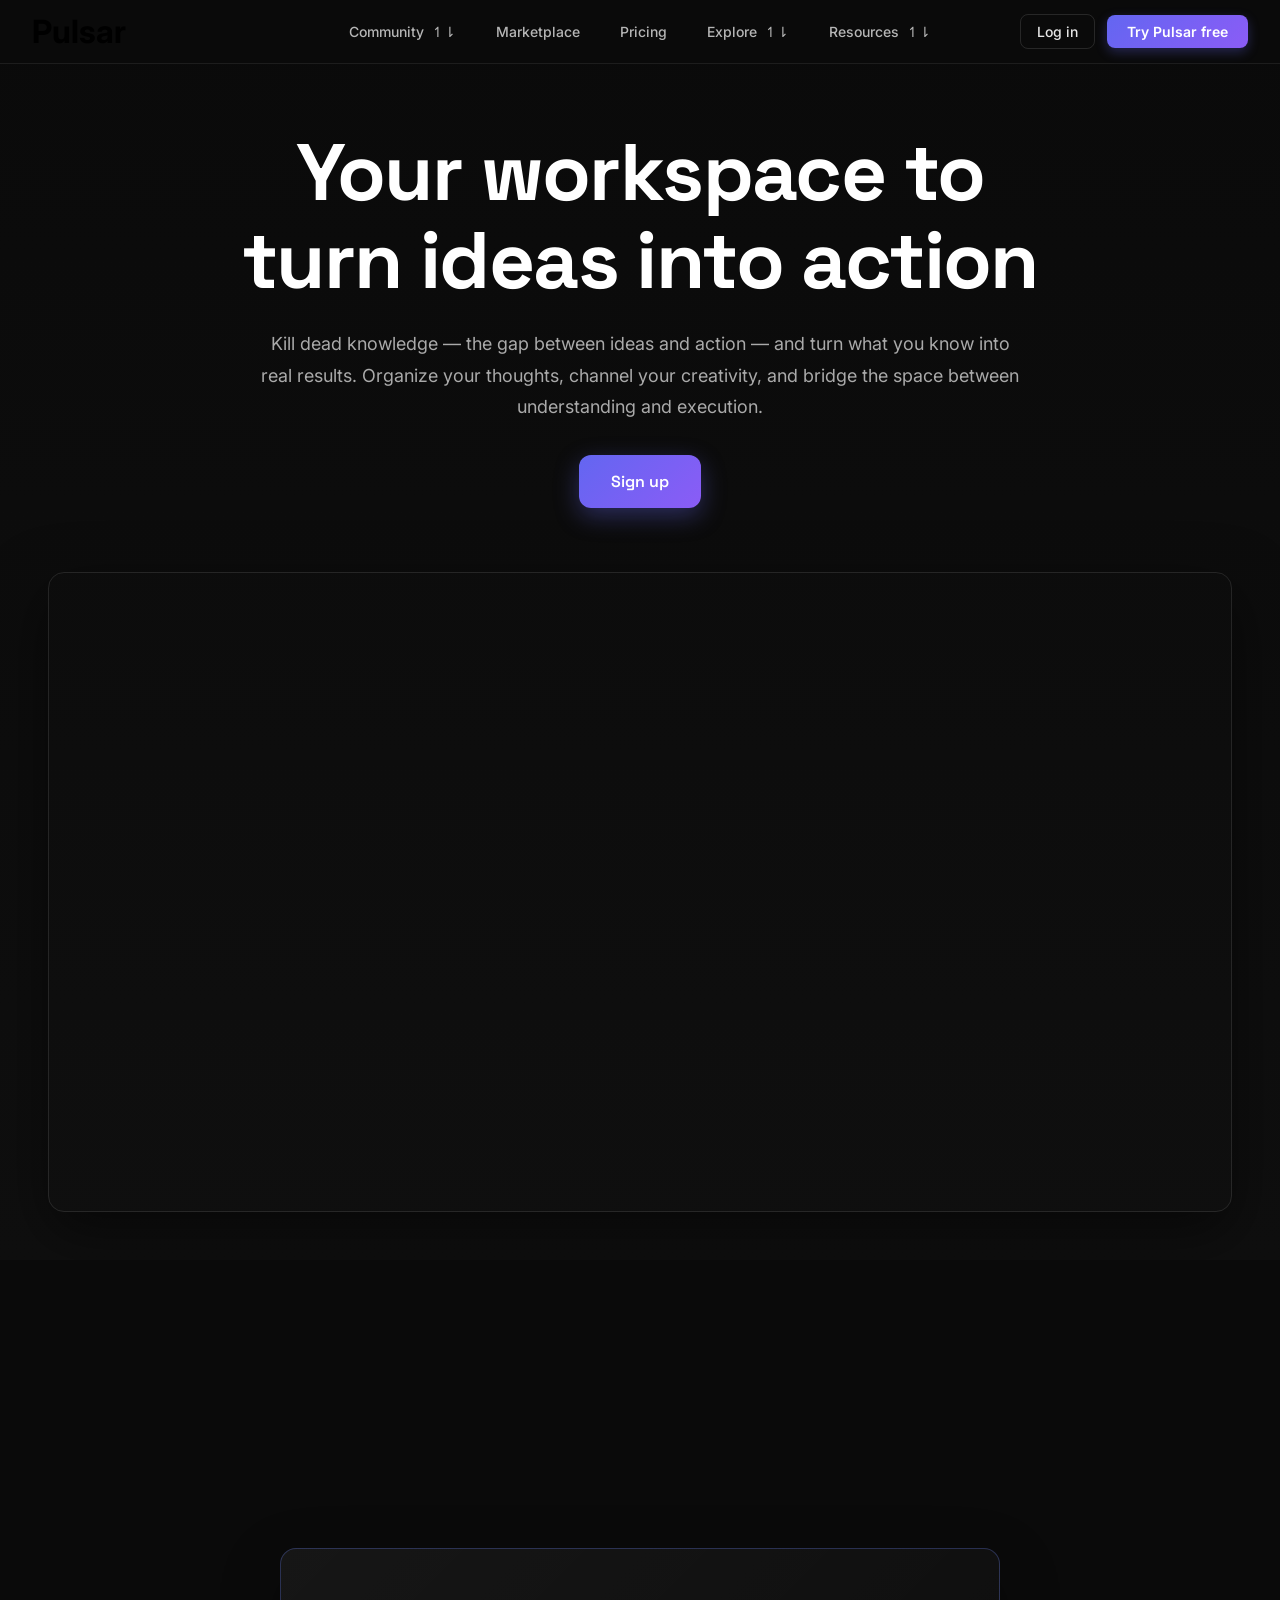
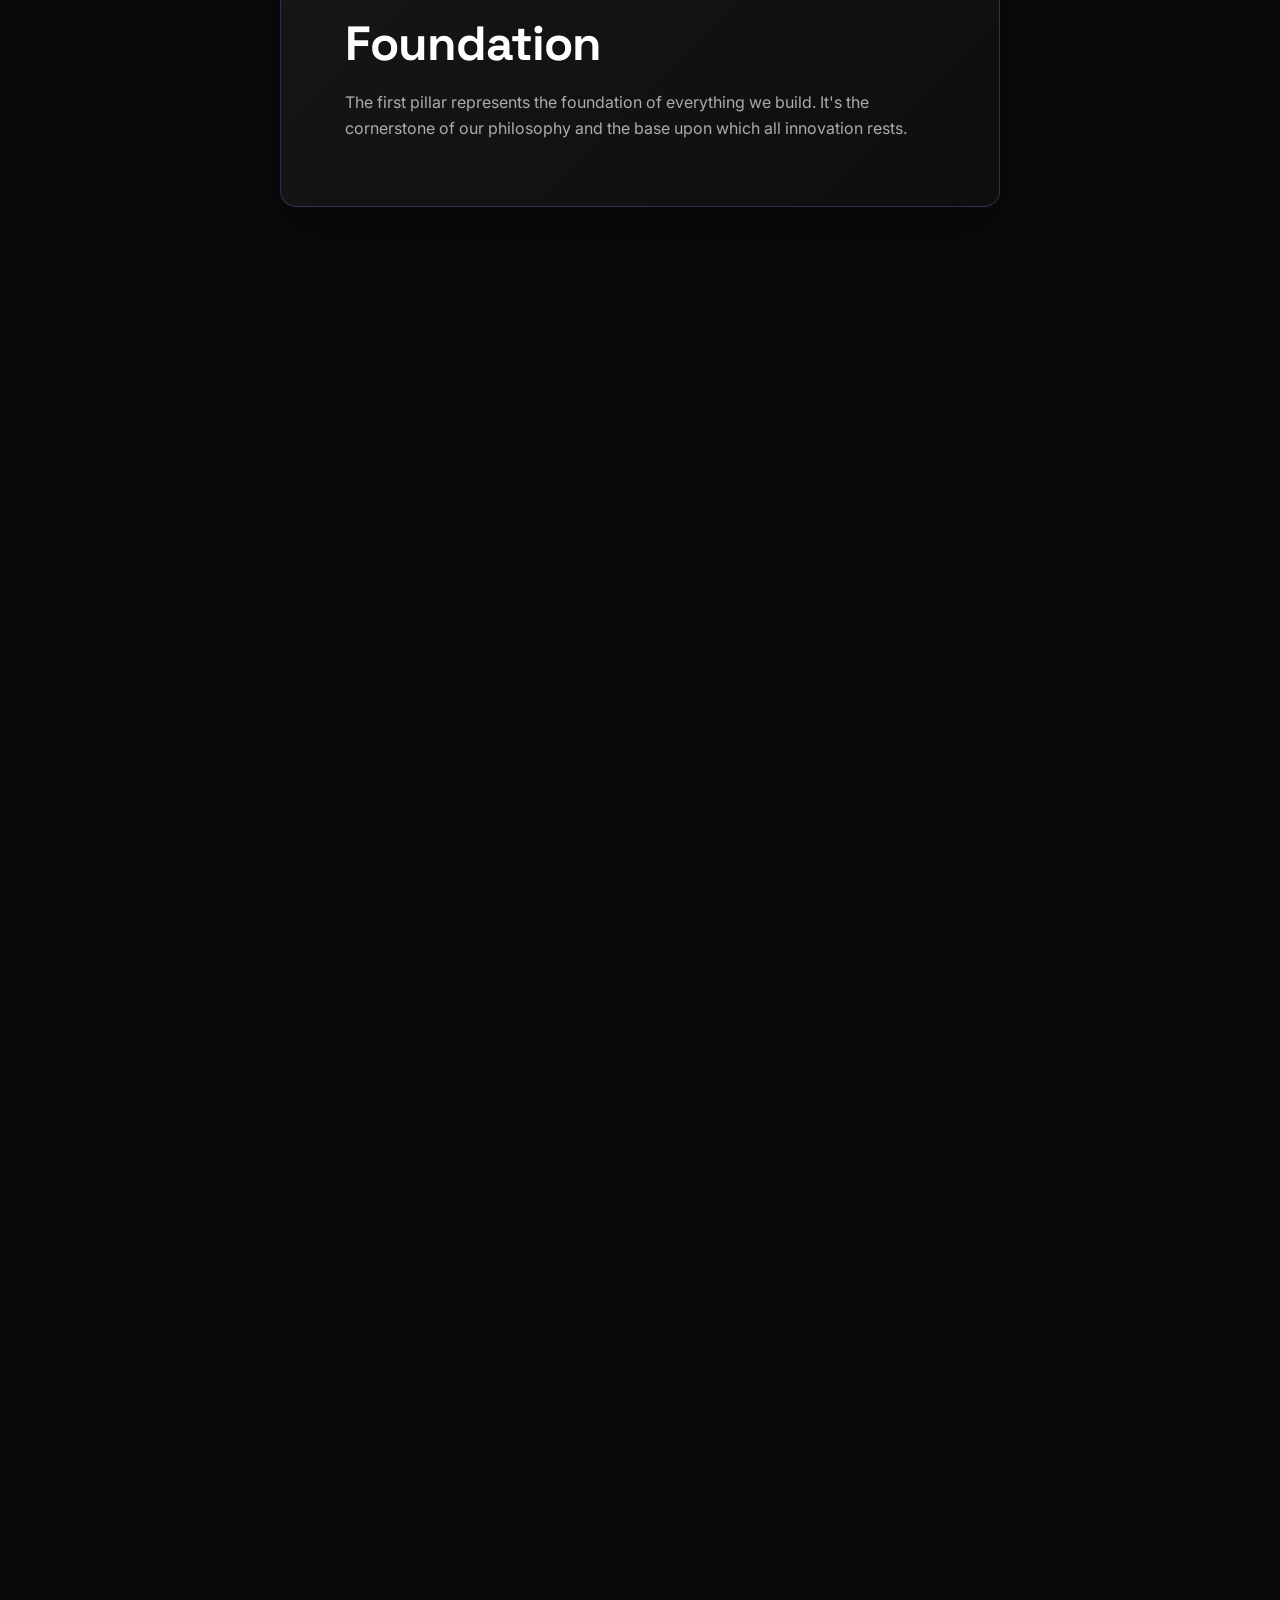
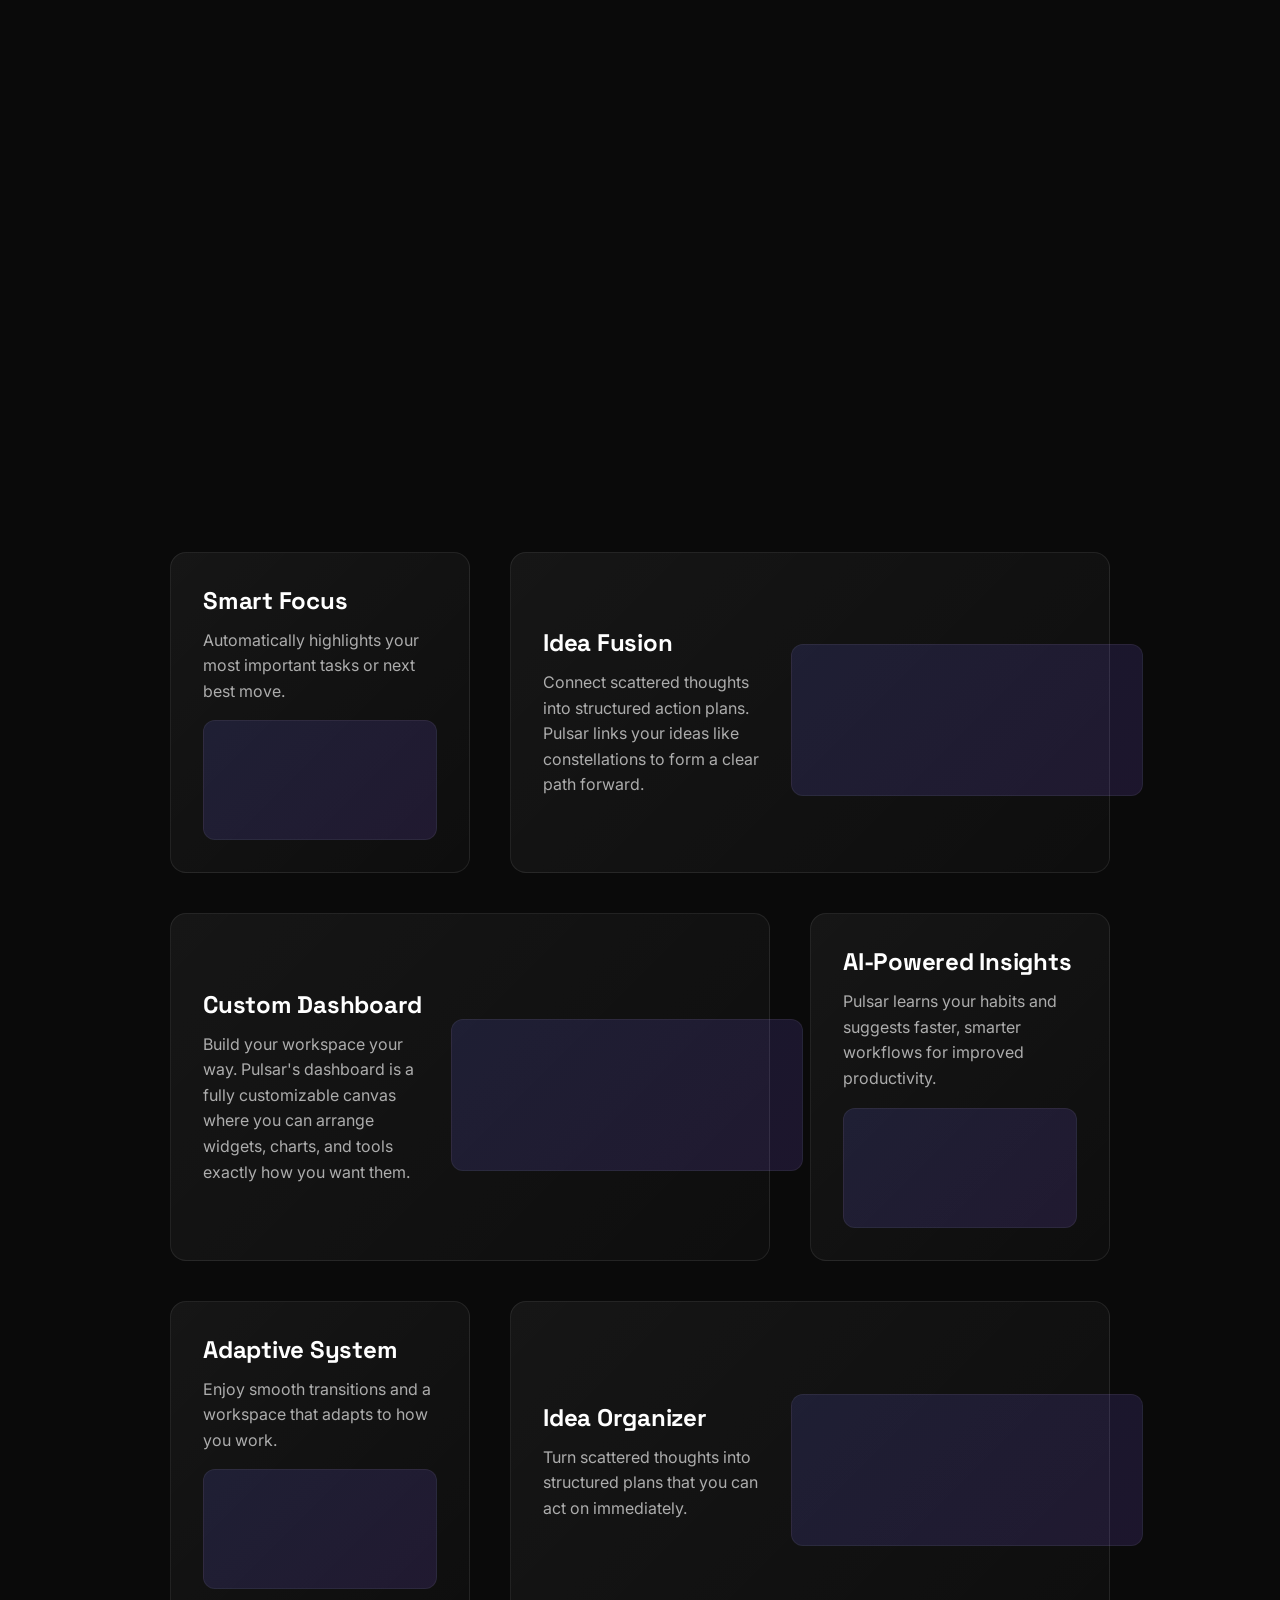
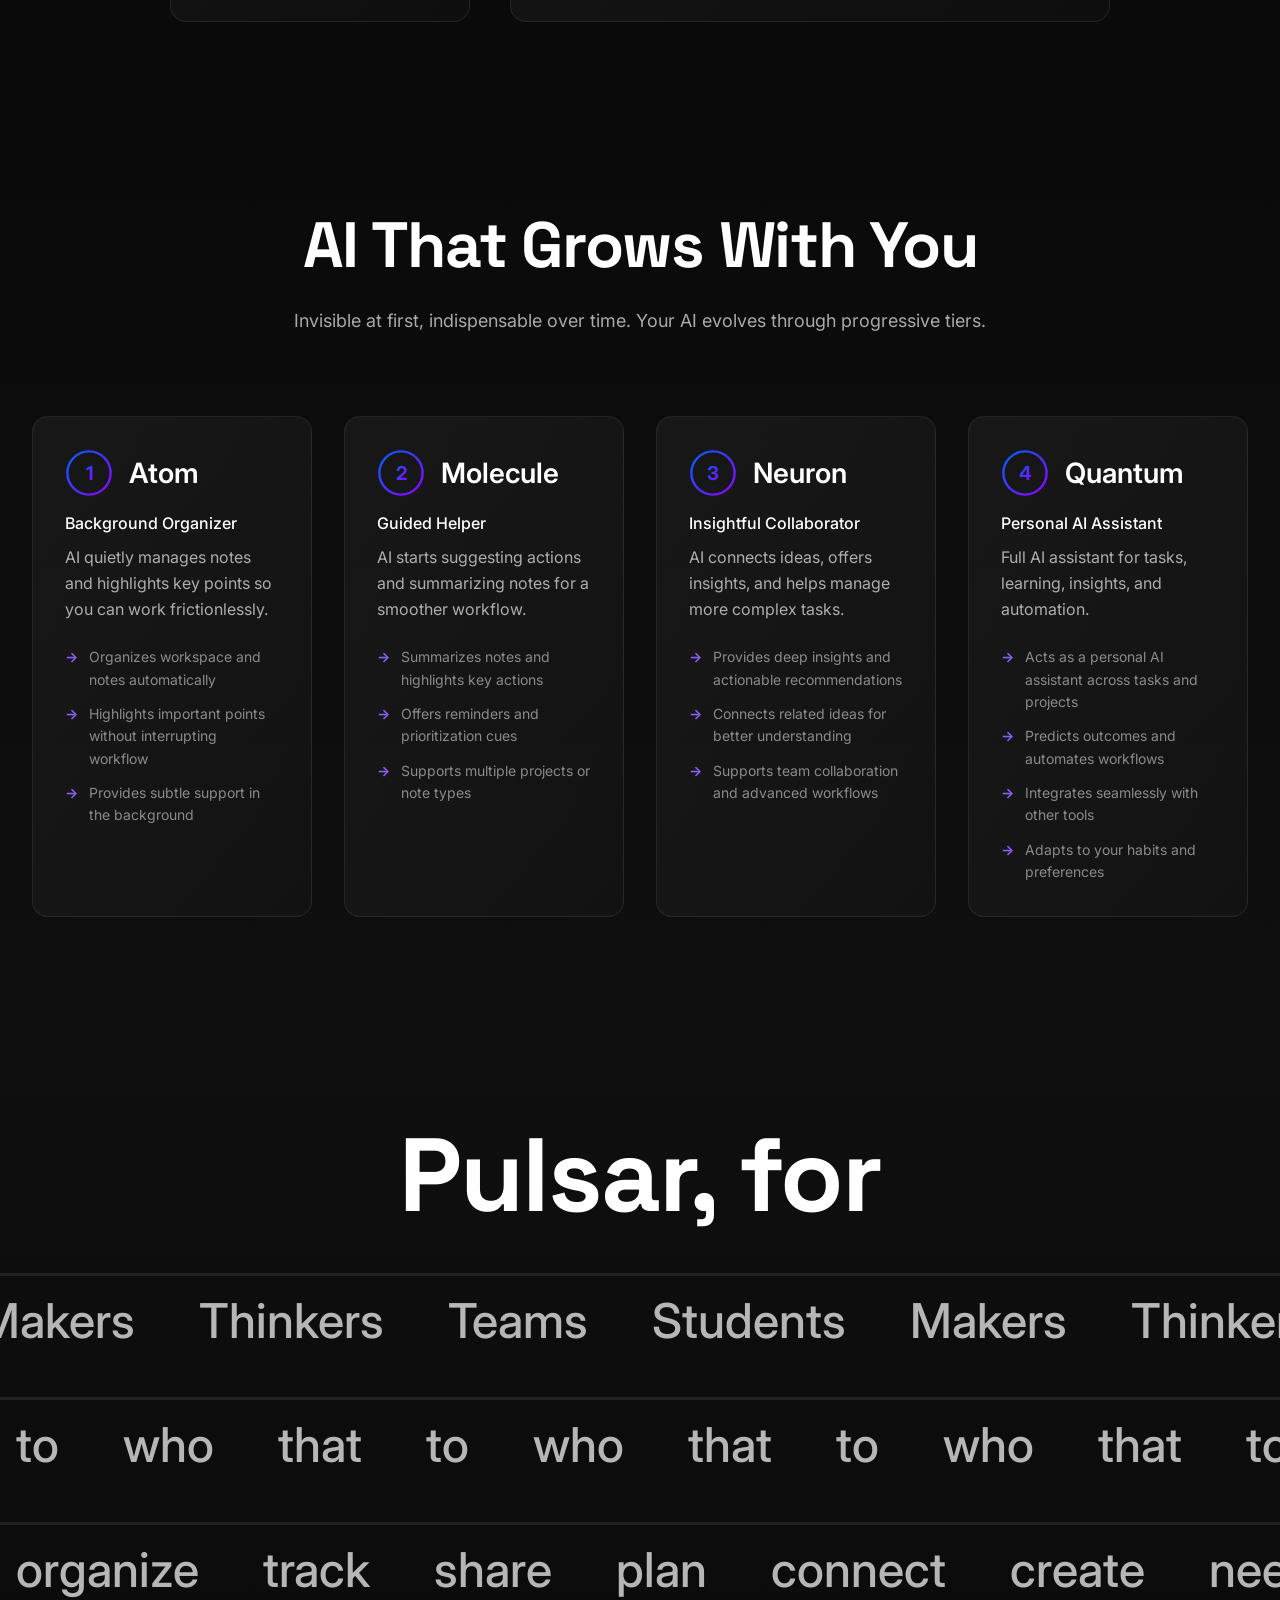
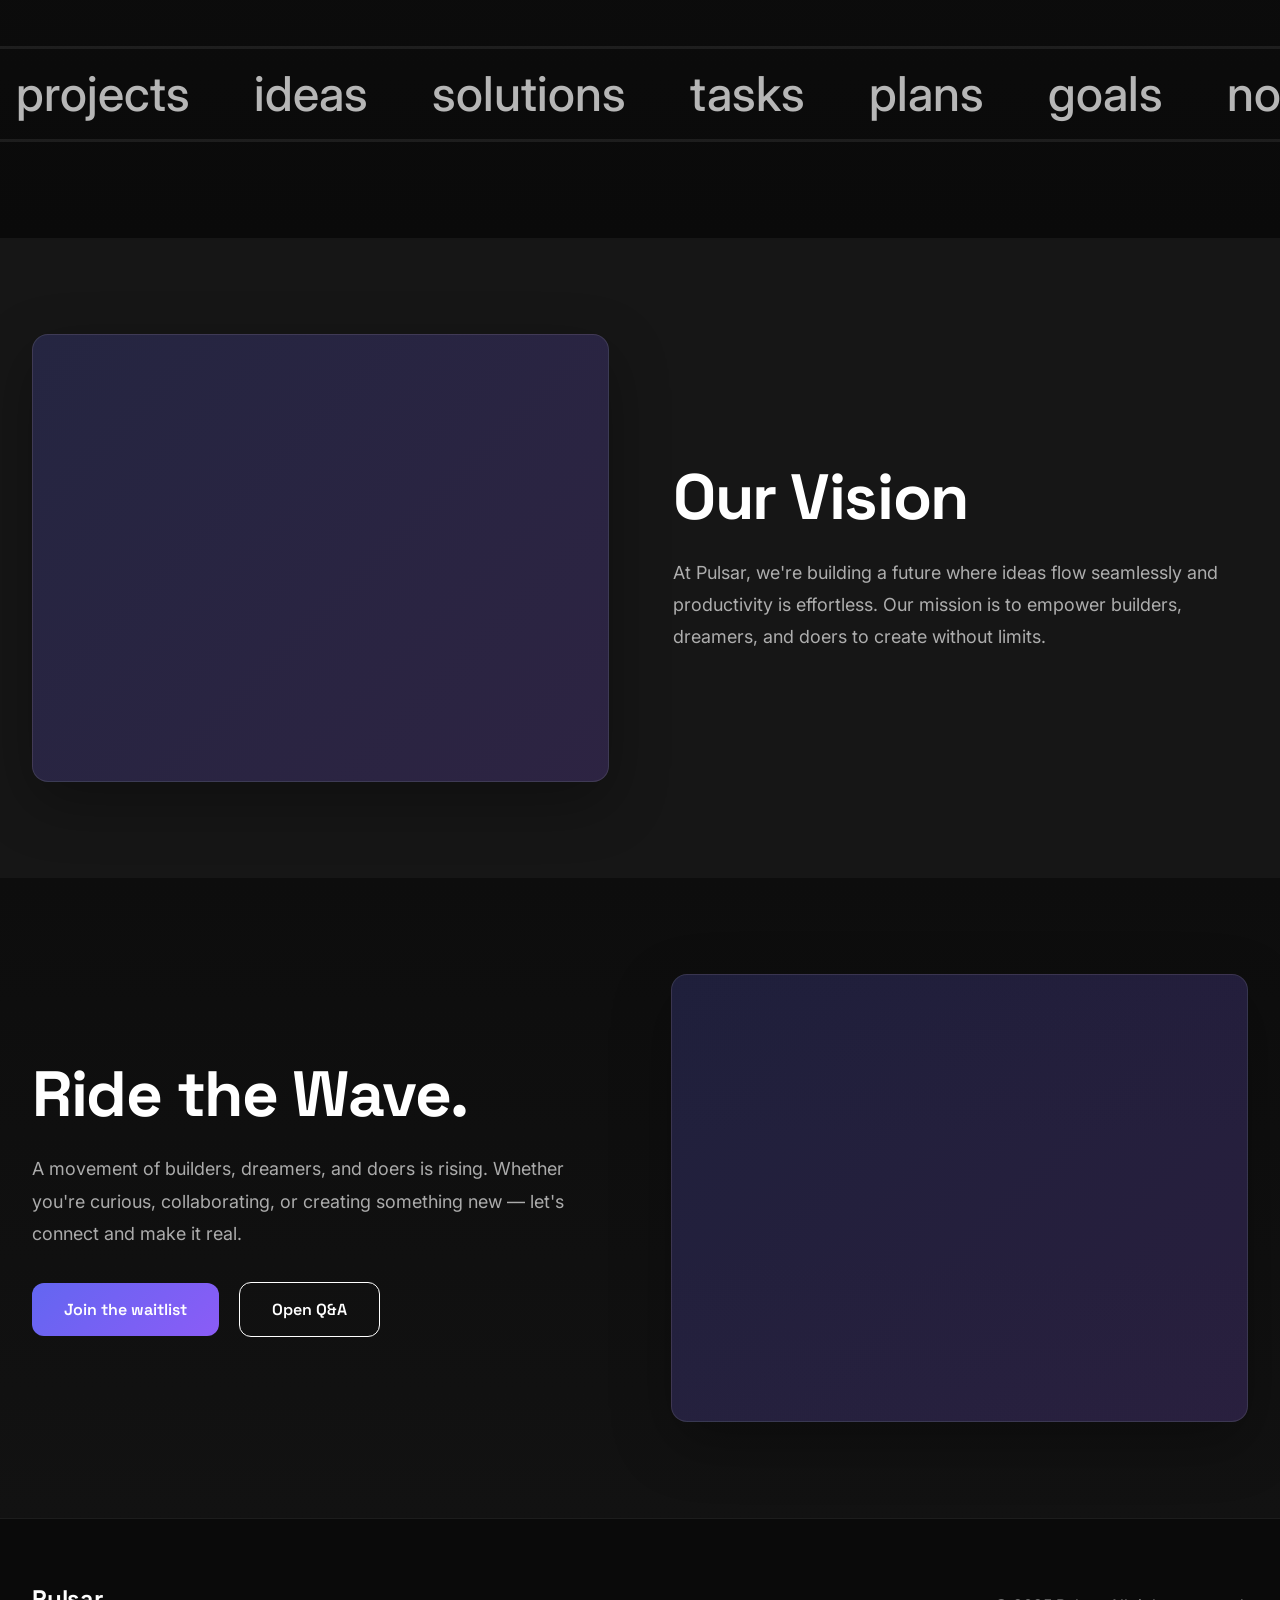
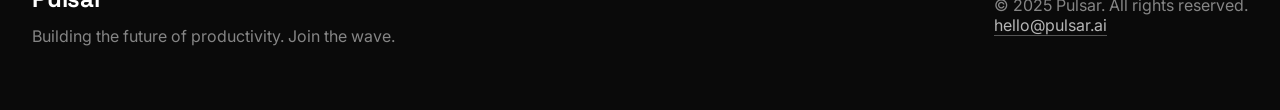
==== pulsar-landing-page.html @ 6b9f5f02 "Initial commit" ====
<!DOCTYPE html>
<html lang="en">
<head>
  <meta charset="UTF-8">
  <title>Pulsar</title>
  <link rel="stylesheet" href="css/variables.css">
  <link rel="stylesheet" href="css/reset.css">
  <link rel="stylesheet" href="css/layout.css">
  <link rel="stylesheet" href="css/components.css">
  <link rel="stylesheet" href="css/pages.css">
  <link rel="stylesheet" href="css/utilities.css">
  <link rel="stylesheet" href="css/animations.css">
  <link rel="preconnect" href="https://fonts.googleapis.com">
  <link rel="preconnect" href="https://fonts.gstatic.com" crossorigin>
  <link href="https://fonts.googleapis.com/css2?family=Inter:ital,wght@0,400;0,500;1,400;1,500&family=Space+Grotesk:wght@300;400;500;700&display=swap" rel="stylesheet">
</head>
<body class="body">
  
  <header id="header1">
    <div class="header-left">
      <h1 class="logo">Pulsar</h1>
    </div>

    <nav class="navbar">
      <button class="community-button">
        Community 
        <span class="navbararrowtop">&#8639</span>
        <span class="navbararrowbottom">&#8642</span>
      </button>
      <div class="popup community-popup">
        <p>Q&A Hub</p>
        <p>Announcements</p>
        <p>Support & Collab</p>
      </div>
      
      <a class="marketplace-link">Marketplace</a>
      
      <a class="pricing-link">Pricing</a>
      
      <button class="explore-button">
        Explore 
        <span class="navbararrowtop">&#8639</span>
        <span class="navbararrowbottom">&#8642</span>
      </button>
      <div class="popup explore-popup">
        <!-- Content for explore popup -->
        <p>Explore content here</p>
      </div>
      
      <button class="resources-button">
        Resources 
        <span class="navbararrowtop">&#8639</span>
        <span class="navbararrowbottom">&#8642</span>
      </button>
      <div class="popup resources-popup">
        <!-- Content for resources popup -->
        <p>Resources content here</p>
      </div>
    </nav>

    <div class="header-right">
      <button class="log-in">Log in</button>
      <button class="tpf">Try Pulsar free</button>

      <button class="hamburger" aria-label="Toggle Menu">
        <div></div>
        <div></div>
        <div></div>
      </button>
    </div>

    <div class="mobile-menu">
      <button class="community-button">Community <span class="navbararrowtoptog">&#8639</span><span class="navbararrowbottomtog">&#8642</span></button>
      <a class="marketplace-link">Marketplace</a>
      <a class="pricing-link">Pricing</a>
      <button class="explore-button">Explore <span class="navbararrowtoptog">&#8639</span><span class="navbararrowbottomtog">&#8642</span></button>
      <button class="resources-button">Resources <span class="navbararrowtoptog">&#8639</span><span class="navbararrowbottomtog">&#8642</span></button>
      <button class="log-in">Log in</button>
      <button class="tpf">Try Pulsar free</button>
    </div>
  </header>

  <main>
    <!-- Hero Section -->
    <section id="hero">
      <div id="herotext">
        <h1 id="catchline">Your workspace to turn ideas into action</h1>
        <p id="explanation">
          Kill dead knowledge — the gap between ideas and action — and turn what you know into real results. 
          Organize your thoughts, channel your creativity, and bridge the space between understanding and execution.
        </p>
        <button id="heropagecta">Sign up</button>
      </div>
      <div id="heroimage"></div>
    </section>

    <!-- Pillars Section -->
    <section id="pillars">
      <div class="pillar-spacer" data-pillar="0"></div>
      <div class="pillar-spacer" data-pillar="1"></div>
      <div class="pillar-spacer" data-pillar="2"></div>
      <div class="pillar-spacer" data-pillar="3"></div>
      <div class="pillar-spacer" data-pillar="4"></div>
      <div class="pillar-spacer" data-pillar="5"></div>
      <div class="pillar-spacer" data-pillar="6"></div>
      <div class="pillar-spacer extra-scroll"></div>
      
      <!-- Sticky container with all content -->
      <div class="pillars-sticky-container">
        <div class="pillar-content-card active" data-index="0">
          <h3>Foundation</h3>
          <p>The first pillar represents the foundation of everything we build. It's the cornerstone of our philosophy and the base upon which all innovation rests.</p>
        </div>
        
        <div class="pillar-content-card" data-index="1">
          <h3>Innovation</h3>
          <p>The second pillar builds upon the first, adding layers of depth and meaning to our mission through continuous innovation and creative thinking.</p>
        </div>
        
        <div class="pillar-content-card" data-index="2">
          <h3>Collaboration</h3>
          <p>With the third pillar, we establish a rhythm and pattern that guides all our decisions through the power of working together.</p>
        </div>
        
        <div class="pillar-content-card" data-index="3">
          <h3>Excellence</h3>
          <p>The fourth pillar represents balance and harmony in everything we create and deliver, striving for excellence in every detail.</p>
        </div>
        
        <div class="pillar-content-card" data-index="4">
          <h3>Growth</h3>
          <p>The fifth pillar brings innovation and forward-thinking approaches to our core values, fostering continuous growth and evolution.</p>
        </div>

        <div class="pillar-content-card" data-index="5">
          <h3>Impact</h3>
          <p>With the sixth pillar, we reach toward excellence and perfection in all our endeavors, creating meaningful impact in the world.</p>
        </div>
        
        <div class="pillar-content-card" data-index="6">
          <h3>Future</h3>
          <p>The seventh and final pillar completes the structure, representing mastery and fulfillment as we build toward the future.</p>
        </div>
      </div>
    </section>

    <!-- Features Section -->
    <section id="features">
      <div class="features-container">
        <div class="feature-card small-card">
          <h3>Smart Focus</h3>
          <p>Automatically highlights your most important tasks or next best move.</p>
          <div class="feature-image"></div>
        </div>

        <div class="feature-card long-card">
          <div class="text-content">
            <h3>Idea Fusion</h3>
            <p>Connect scattered thoughts into structured action plans. Pulsar links your ideas like constellations to form a clear path forward.</p>
          </div>
          <div class="feature-image"></div>
        </div>

        <div class="feature-card long-card">
          <div class="text-content">
            <h3>Custom Dashboard</h3>
            <p>Build your workspace your way. Pulsar's dashboard is a fully customizable canvas where you can arrange widgets, charts, and tools exactly how you want them.</p>
          </div>
          <div class="feature-image"></div>
        </div>

        <div class="feature-card small-card">
          <h3>AI-Powered Insights</h3>
          <p>Pulsar learns your habits and suggests faster, smarter workflows for improved productivity.</p>
          <div class="feature-image"></div>
        </div>

        <div class="feature-card small-card">
          <h3>Adaptive System</h3>
          <p>Enjoy smooth transitions and a workspace that adapts to how you work.</p>
          <div class="feature-image"></div>
        </div>

        <div class="feature-card long-card">
          <div class="text-content">
            <h3>Idea Organizer</h3>
            <p>Turn scattered thoughts into structured plans that you can act on immediately.</p>
          </div>
          <div class="feature-image"></div>
        </div>
      </div>
    </section>

    <section id="AIgrowthwu">
      <div class="ai-growth-container">
        <div class="ai-growth-header">
          <h2>AI That Grows With You</h2>
          <p>Invisible at first, indispensable over time. Your AI evolves through progressive tiers.</p>
        </div>

        <div class="ai-tiers">

          <!-- Tier 1 -->
          <div class="tier-card" data-tier="1">
            <div class="tier-header">
              <div class="tier-header-icon">
                <svg viewBox="0 0 100 100" xmlns="http://www.w3.org/2000/svg">
                  <defs>
                    <linearGradient id="tier1Gradient" x1="0%" y1="0%" x2="100%" y2="100%">
                      <stop offset="0%" stop-color="#0062FF"/>
                      <stop offset="100%" stop-color="#9000FF"/>
                    </linearGradient>
                  </defs>
                  <circle cx="50" cy="50" r="45" stroke="url(#tier1Gradient)" stroke-width="5" fill="none"/>
                  <text x="50" y="55" text-anchor="middle" dominant-baseline="middle" font-size="40" fill="url(#tier1Gradient)" font-weight="700">1</text>
                </svg>
                <h4>Atom</h4>
              </div>
              <p class="tier-subtitle">Background Organizer</p>
            </div>
            <p class="tier-description">AI quietly manages notes and highlights key points so you can work frictionlessly.</p>
            <ul class="tier-features">
              <li>Organizes workspace and notes automatically</li>
              <li>Highlights important points without interrupting workflow</li>
              <li>Provides subtle support in the background</li>
            </ul>
          </div>

          <!-- Tier 2 -->
          <div class="tier-card" data-tier="2">
            <div class="tier-header">
              <div class="tier-header-icon">
                <svg viewBox="0 0 100 100" xmlns="http://www.w3.org/2000/svg">
                  <defs>
                    <linearGradient id="tier2Gradient" x1="0%" y1="0%" x2="100%" y2="100%">
                      <stop offset="0%" stop-color="#0062FF"/>
                      <stop offset="100%" stop-color="#9000FF"/>
                    </linearGradient>
                  </defs>
                  <circle cx="50" cy="50" r="45" stroke="url(#tier2Gradient)" stroke-width="5" fill="none"/>
                  <text x="50" y="55" text-anchor="middle" dominant-baseline="middle" font-size="40" fill="url(#tier2Gradient)" font-weight="700">2</text>
                </svg>
                <h4>Molecule  </h4>
              </div>
              <p class="tier-subtitle">Guided Helper</p>
            </div>
            <p class="tier-description">AI starts suggesting actions and summarizing notes for a smoother workflow.</p>
            <ul class="tier-features">
              <li>Summarizes notes and highlights key actions</li>
              <li>Offers reminders and prioritization cues</li>
              <li>Supports multiple projects or note types</li>
            </ul>
          </div>

          <!-- Tier 3 -->
          <div class="tier-card" data-tier="3">
            <div class="tier-header">
              <div class="tier-header-icon">
                <svg viewBox="0 0 100 100" xmlns="http://www.w3.org/2000/svg">
                  <defs>
                    <linearGradient id="tier3Gradient" x1="0%" y1="0%" x2="100%" y2="100%">
                      <stop offset="0%" stop-color="#0062FF"/>
                      <stop offset="100%" stop-color="#9000FF"/>
                    </linearGradient>
                  </defs>
                  <circle cx="50" cy="50" r="45" stroke="url(#tier3Gradient)" stroke-width="5" fill="none"/>
                  <text x="50" y="55" text-anchor="middle" dominant-baseline="middle" font-size="40" fill="url(#tier3Gradient)" font-weight="700">3</text>
                </svg>
                <h4>Neuron</h4>
              </div>
              <p class="tier-subtitle">Insightful Collaborator</p>
            </div>
            <p class="tier-description">AI connects ideas, offers insights, and helps manage more complex tasks.</p>
            <ul class="tier-features">
              <li>Provides deep insights and actionable recommendations</li>
              <li>Connects related ideas for better understanding</li>
              <li>Supports team collaboration and advanced workflows</li>
            </ul>
          </div>

          <!-- Tier 4 -->
          <div class="tier-card" data-tier="4">
            <div class="tier-header">
              <div class="tier-header-icon">
                <svg viewBox="0 0 100 100" xmlns="http://www.w3.org/2000/svg">
                  <defs>
                    <linearGradient id="tier4Gradient" x1="0%" y1="0%" x2="100%" y2="100%">
                      <stop offset="0%" stop-color="#0062FF"/>
                      <stop offset="100%" stop-color="#9000FF"/>
                    </linearGradient>
                  </defs>
                  <circle cx="50" cy="50" r="45" stroke="url(#tier4Gradient)" stroke-width="5" fill="none"/>
                  <text x="50" y="55" text-anchor="middle" dominant-baseline="middle" font-size="40" fill="url(#tier4Gradient)" font-weight="700">4</text>
                </svg>
                <h4>Quantum</h4>
              </div>
              <p class="tier-subtitle">Personal AI Assistant</p>
            </div>
            <p class="tier-description">Full AI assistant for tasks, learning, insights, and automation.</p>
            <ul class="tier-features">
              <li>Acts as a personal AI assistant across tasks and projects</li>
              <li>Predicts outcomes and automates workflows</li>
              <li>Integrates seamlessly with other tools</li>
              <li>Adapts to your habits and preferences</li>
            </ul>
          </div>

        </div>
      </div>
    </section>

    <!-- About / Rotating Tickers -->
    <section id="about">
      <div class="ticker-container">
        <div id="aboutstatic">
          <span class="prefix">Pulsar, for</span>
        </div>
        
      <div class="ticker-wrapper">
        <div class="layer layer1" id="ticker">
          <!-- First set of items -->
          <div class="scroller-item" data-word="Students">Students</div>
          <div class="scroller-item" data-word="Makers">Makers</div>
          <div class="scroller-item" data-word="Thinkers">Thinkers</div>
          <div class="scroller-item" data-word="Teams">Teams</div>
          <div class="scroller-item" data-word="Students">Students</div>
          <div class="scroller-item" data-word="Makers">Makers</div>
          <div class="scroller-item" data-word="Thinkers">Thinkers</div>
          <div class="scroller-item" data-word="Teams">Teams</div>
        
          <!-- Duplicate set for seamless loop -->
          <div class="scroller-item" data-word="Students">Students</div>
          <div class="scroller-item" data-word="Makers">Makers</div>
          <div class="scroller-item" data-word="Thinkers">Thinkers</div>
          <div class="scroller-item" data-word="Teams">Teams</div>
          <div class="scroller-item" data-word="Students">Students</div>
          <div class="scroller-item" data-word="Makers">Makers</div>
          <div class="scroller-item" data-word="Thinkers">Thinkers</div>
          <div class="scroller-item" data-word="Teams">Teams</div>
        </div>
      </div>

      <div class="ticker-wrapper">
        <div class="layer layer2" id="ticker">
          <!-- First set of items -->
          <div class="scroller-item" data-word="to">to</div>
          <div class="scroller-item" data-word="who">who</div>
          <div class="scroller-item" data-word="that">that</div>
          <div class="scroller-item" data-word="to">to</div>
          <div class="scroller-item" data-word="who">who</div>
          <div class="scroller-item" data-word="that">that</div>
          <div class="scroller-item" data-word="to">to</div>
          <div class="scroller-item" data-word="who">who</div>
          <div class="scroller-item" data-word="that">that</div>
          <div class="scroller-item" data-word="to">to</div>
          <div class="scroller-item" data-word="who">who</div>
          <div class="scroller-item" data-word="that">that</div>
          <div class="scroller-item" data-word="to">to</div>
          <div class="scroller-item" data-word="who">who</div>
          <div class="scroller-item" data-word="to">to</div>
          <div class="scroller-item" data-word="who">who</div>
          <div class="scroller-item" data-word="that">that</div>
        
          <!-- Duplicate set for seamless loop -->
          <div class="scroller-item" data-word="to">to</div>
          <div class="scroller-item" data-word="who">who</div>
          <div class="scroller-item" data-word="that">that</div>
          <div class="scroller-item" data-word="to">to</div>
          <div class="scroller-item" data-word="who">who</div>
          <div class="scroller-item" data-word="that">that</div>
          <div class="scroller-item" data-word="to">to</div>
          <div class="scroller-item" data-word="who">who</div>
          <div class="scroller-item" data-word="that">that</div>
          <div class="scroller-item" data-word="to">to</div>
          <div class="scroller-item" data-word="who">who</div>
          <div class="scroller-item" data-word="that">that</div>
          <div class="scroller-item" data-word="to">to</div>
          <div class="scroller-item" data-word="who">who</div>
          <div class="scroller-item" data-word="to">to</div>
          <div class="scroller-item" data-word="who">who</div>
          <div class="scroller-item" data-word="that">that</div>
        </div>
      </div>

      <div class="ticker-wrapper">
        <div class="layer layer3" id="ticker">
          <!-- First set of items -->
          <div class="scroller-item" data-word="organize">organize</div>
          <div class="scroller-item" data-word="track">track</div>
          <div class="scroller-item" data-word="share">share</div>
          <div class="scroller-item" data-word="plan">plan</div>
          <div class="scroller-item" data-word="connect">connect</div>
          <div class="scroller-item" data-word="create">create</div>
          <div class="scroller-item" data-word="need">need</div>
          <div class="scroller-item" data-word="learn">learn</div>
          <div class="scroller-item" data-word="organize">organize</div>
          <div class="scroller-item" data-word="track">track</div>
          <div class="scroller-item" data-word="share">share</div>
          <div class="scroller-item" data-word="plan">plan</div>
          <div class="scroller-item" data-word="connect">connect</div>
          <div class="scroller-item" data-word="create">create</div>
          <div class="scroller-item" data-word="need">need</div>
          <div class="scroller-item" data-word="learn">learn</div>
        
          <!-- Duplicate set for seamless loop -->
          <div class="scroller-item" data-word="organize">organize</div>
          <div class="scroller-item" data-word="track">track</div>
          <div class="scroller-item" data-word="share">share</div>
          <div class="scroller-item" data-word="plan">plan</div>
          <div class="scroller-item" data-word="connect">connect</div>
          <div class="scroller-item" data-word="create">create</div>
          <div class="scroller-item" data-word="need">need</div>
          <div class="scroller-item" data-word="learn">learn</div>
          <div class="scroller-item" data-word="organize">organize</div>
          <div class="scroller-item" data-word="track">track</div>
          <div class="scroller-item" data-word="share">share</div>
          <div class="scroller-item" data-word="plan">plan</div>
          <div class="scroller-item" data-word="connect">connect</div>
          <div class="scroller-item" data-word="create">create</div>
          <div class="scroller-item" data-word="need">need</div>
          <div class="scroller-item" data-word="learn">learn</div>
        </div>
      </div>

      <div class="ticker-wrapper">
        <div class="layer layer4" id="ticker">
          <!-- First set of items -->
          <div class="scroller-item" data-word="project">projects</div>
          <div class="scroller-item" data-word="ideas">ideas</div>
          <div class="scroller-item" data-word="solutions">solutions</div>
          <div class="scroller-item" data-word="tasks">tasks</div>
          <div class="scroller-item" data-word="plans">plans</div>
          <div class="scroller-item" data-word="goals">goals</div>
          <div class="scroller-item" data-word="notes">notes</div>
          <div class="scroller-item" data-word="creations">creations</div>
          <div class="scroller-item" data-word="project">projects</div>
          <div class="scroller-item" data-word="ideas">ideas</div>
          <div class="scroller-item" data-word="solutions">solutions</div>
          <div class="scroller-item" data-word="tasks">tasks</div>
          <div class="scroller-item" data-word="plans">plans</div>
          <div class="scroller-item" data-word="goals">goals</div>
          <div class="scroller-item" data-word="notes">notes</div>
          <div class="scroller-item" data-word="creations">creations</div>
        
          <!-- Duplicate set for seamless loop -->
          <div class="scroller-item" data-word="project">projects</div>
          <div class="scroller-item" data-word="ideas">ideas</div>
          <div class="scroller-item" data-word="solutions">solutions</div>
          <div class="scroller-item" data-word="tasks">tasks</div>
          <div class="scroller-item" data-word="plans">plans</div>
          <div class="scroller-item" data-word="goals">goals</div>
          <div class="scroller-item" data-word="notes">notes</div>
          <div class="scroller-item" data-word="creations">creations</div>
          <div class="scroller-item" data-word="project">projects</div>
          <div class="scroller-item" data-word="ideas">ideas</div>
          <div class="scroller-item" data-word="solutions">solutions</div>
          <div class="scroller-item" data-word="tasks">tasks</div>
          <div class="scroller-item" data-word="plans">plans</div>
          <div class="scroller-item" data-word="goals">goals</div>
          <div class="scroller-item" data-word="notes">notes</div>
          <div class="scroller-item" data-word="creations">creations</div>
        </div>
      </div>
    </section>

    <!-- Vision Section -->
    <section id="vision">
      <div class="vision-content">
        <div class="vision-visual"></div>
        <div class="vision-text">
          <h2>Our Vision</h2>
          <p>
            At Pulsar, we're building a future where ideas flow seamlessly and productivity is effortless. 
            Our mission is to empower builders, dreamers, and doers to create without limits.
          </p>
        </div>
      </div>
    </section>

     <!-- Contact Section -->
    <section id="contact">
      <div class="contact-content">
        <div class="contact-text">
          <h2>Ride the Wave.</h2>
          <p>
            A movement of builders, dreamers, and doers is rising. Whether you're curious, collaborating, or creating something new — let's connect and make it real.
          </p>
          <button id="contactjoin">Join the waitlist</button>
          <button id="qanda">Open Q&A</button>
        </div>
        <div class="contact-visual"></div>
      </div>
    </section>

    <!-- Footer -->
    <footer id="footer">
      <div class="footer-content">
        <div class="footer-left">
          <h3>Pulsar</h3>
          <p>Building the future of productivity. Join the wave.</p>
        </div>
        <div class="footer-right">
          <p>© 2025 Pulsar. All rights reserved.</p>
          <p><a href="mailto:hello@pulsar.ai">hello@pulsar.ai</a></p>
        </div>
      </div>
    </footer>
  </main>
  <script src="app.js"></script>
</body>
</html>
---- css/variables.css ----
/* CSS Variables */
:root {
  /* Colors */
  --color-bg-primary: #0A0A0A;
  --color-bg-secondary: #0F0F0F;
  --color-bg-tertiary: #161616;
  --color-bg-quaternary: #0D0D0D;
  --color-bg-quinary: #121212;
  
  --color-text-primary: #FFFFFF;
  --color-text-secondary: rgba(255, 255, 255, 0.9);
  --color-text-tertiary: rgba(255, 255, 255, 0.7);
  --color-text-quaternary: rgba(255, 255, 255, 0.65);
  --color-text-quinary: rgba(255, 255, 255, 0.5);
  
  --color-border-primary: rgba(255, 255, 255, 0.08);
  --color-border-secondary: rgba(255, 255, 255, 0.1);
  --color-border-tertiary: rgba(255, 255, 255, 0.12);
  --color-border-hover: rgba(255, 255, 255, 0.15);
  
  --color-gradient-start: #6366F1;
  --color-gradient-end: #8B5CF6;
  
  --color-layer-1: #FFD93D;
  --color-layer-2: #6DD5FA;
  --color-layer-3: #F093FB;
  --color-layer-4: #4ADE80;
  
  /* Spacing */
  --spacing-xs: 0.5rem;
  --spacing-sm: 0.75rem;
  --spacing-md: 1rem;
  --spacing-lg: 1.5rem;
  --spacing-xl: 2rem;
  --spacing-2xl: 3rem;
  --spacing-3xl: 4rem;
  --spacing-4xl: 5rem;
  --spacing-5xl: 6rem;
  
  /* Border Radius */
  --radius-sm: 0.5rem;
  --radius-md: 0.75rem;
  --radius-lg: 1rem;
  
  /* Transitions */
  --transition-fast: 0.2s ease;
  --transition-base: 0.3s ease;
  
  /* Shadows */
  --shadow-sm: 0 0.25rem 0.75rem rgba(99, 102, 241, 0.3);
  --shadow-md: 0 0.5rem 1.5rem rgba(99, 102, 241, 0.35);
  --shadow-lg: 0 0.75rem 2rem rgba(99, 102, 241, 0.45);
  --shadow-xl: 0 1.25rem 3.75rem rgba(0, 0, 0, 0.3);
  --shadow-2xl: 0 1.25rem 3.75rem rgba(0, 0, 0, 0.5);
  
  /* Typography */
  --font-primary: "Inter", sans-serif;
  --font-secondary: "Space Grotesk", sans-serif;
  
  --font-size-xs: 0.875rem;
  --font-size-sm: 1rem;
  --font-size-md: 1.125rem;
  --font-size-lg: 1.5rem;
  --font-size-xl: 2rem;
  --font-size-2xl: 2.5rem;
  --font-size-3xl: 3rem;
  --font-size-4xl: 4rem;
  --font-size-5xl: 5rem;
  --font-size-6xl: 6.5rem;
  
  /* Z-index */
  --z-mobile-menu: 99;
  --z-header: 100;
  --z-dropdown: 999;
}
---- css/layout.css ----
/* Layout Styles */

/* Header Layout */
#header1 {
  background-color: rgba(10, 10, 10, 1);
  position: fixed;
  top: 0;
  left: 0;
  right: 0;
  height: 4rem;
  border-bottom: 0.0625em solid var(--color-border-primary);
  display: flex;
  align-items: center;
  justify-content: space-between;
  padding: 0 2rem;
  box-sizing: border-box;
  z-index: var(--z-header);
}

.header-left,
.header-right {
  flex: 1;
  display: flex;
  align-items: center;
}

.header-left {
  justify-content: flex-start;
}

.header-right {
  justify-content: flex-end;
  gap: var(--spacing-sm);
  position: relative;
}

.navbar {
  display: flex;
  align-items: center;
  justify-content: center;
  gap: var(--spacing-xs);
  flex: 0;
}

/* Hero Section Layout */
#hero {
  width: 100%;
  min-width: 100%;
  max-height: 100rem;
  padding-top: 8rem;
  padding-bottom: var(--spacing-2xl);
  background: linear-gradient(180deg, var(--color-bg-primary) 0%, var(--color-bg-secondary) 100%);
  display: flex;
  flex-direction: column;
  align-items: center;
  justify-content: center;
}

#herotext {
  display: flex;
  flex-direction: column;
  align-items: center;
  text-align: center;
  width: 100%;
  max-width: 55rem;
  color: white;
  padding: 0 var(--spacing-xl);
}

#heroimage {
  display: block;
  height: 40rem;
  max-width: 80rem;
  width: calc(100% - 6rem);
  border: 0.0625em solid var(--color-border-secondary);
  border-radius: var(--radius-lg);
  margin: var(--spacing-xl) auto 0 auto;
  box-shadow: var(--shadow-2xl);
}

/* Features Section Layout */
#features {
  text-align: center;
  min-height: 64rem;
  background-color: var(--color-bg-primary);
  padding: var(--spacing-4xl) var(--spacing-lg);
  display: flex;
  justify-content: center;
  align-items: center;
}

/* Pillars Section Layout */
#AIgrowthwu {
  text-align: center;
  min-height: 64rem;
  background-color: var(--color-bg-tertiary);
  padding: var(--spacing-4xl) var(--spacing-lg);
  display: flex;
  justify-content: center;
  align-items: center;
}

.features-container {
  display: flex;
  flex-wrap: wrap;
  justify-content: center;
  gap: var(--spacing-md);
  max-width: 75rem;
  margin: 0 auto;
  width: 100%;
}

/* About Section / Ticker Layout */
#about {
  color: var(--color-text-primary);
  font-family: var(--font-primary);
  min-height: 40rem;
  display: flex;
  justify-content: center;
  align-items: center;
  background: linear-gradient(180deg, var(--color-bg-secondary) 0%, var(--color-bg-primary) 100%);
  padding: var(--spacing-5xl) 0;
}

.ticker-container {
  display: flex;
  flex-direction: column;
  align-items: center;
  gap: var(--spacing-xl);
  width: 100%;
  max-width: 80rem;
}

#fourlayers {
  display: flex;
  flex-direction: column;
  align-items: center;
  gap: 0;
  width: 100%;
  overflow: hidden;
  position: relative;
  padding: 1rem 0;
  white-space: nowrap;
}

/* Vision Section Layout */
#vision {
  color: var(--color-text-primary);
  font-family: var(--font-primary);
  width: 100%;
  min-height: 40rem;
  display: flex;
  justify-content: center;
  align-items: center;
  padding: var(--spacing-5xl) var(--spacing-xl);
  box-sizing: border-box;
  background-color: var(--color-bg-tertiary);
}

.vision-content {
  display: flex;
  align-items: center;
  width: 100%;
  max-width: 80rem;
  gap: var(--spacing-3xl);
}

.vision-text {
  flex: 1;
}

.vision-visual {
  flex: 1;
  height: 28rem;
  background: linear-gradient(135deg, rgba(99, 102, 241, 0.2) 0%, rgba(139, 92, 246, 0.2) 100%);
  border: 0.0625em solid var(--color-border-secondary);
  border-radius: var(--radius-lg);
  box-shadow: var(--shadow-xl);
}

/* Contact Section Layout */
#contact {
  color: var(--color-text-primary);
  font-family: var(--font-primary);
  width: 100%;
  min-height: 40rem;
  display: flex;
  justify-content: center;
  align-items: center;
  padding: var(--spacing-5xl) var(--spacing-xl);
  box-sizing: border-box;
  background: linear-gradient(180deg, var(--color-bg-quaternary) 0%, var(--color-bg-quinary) 100%);
}

.contact-content {
  display: flex;
  align-items: center;
  width: 100%;
  max-width: 80rem;
  gap: var(--spacing-3xl);
}

.contact-text {
  flex: 1;
}

.contact-visual {
  flex: 1;
  height: 28rem;
  background: linear-gradient(135deg, rgba(99, 102, 241, 0.2) 0%, rgba(139, 92, 246, 0.2) 100%);
  border: 0.0625em solid var(--color-border-secondary);
  border-radius: var(--radius-lg);
  box-shadow: var(--shadow-xl);
}

/* Footer Layout */
#footer {
  width: 100%;
  background-color: var(--color-bg-primary);
  border-top: 0.0625em solid var(--color-border-primary);
  color: var(--color-text-primary);
  font-family: var(--font-primary);
  padding: var(--spacing-3xl) var(--spacing-xl);
  box-sizing: border-box;
}

.footer-content {
  display: flex;
  justify-content: space-between;
  align-items: center;
  max-width: 80rem;
  margin: 0 auto;
}

/* Mobile Menu Layout */
.mobile-menu {
  display: none;
  flex-direction: column;
  position: fixed;
  top: 4rem;
  left: 0;
  width: 100%;
  height: calc(100vh - 4rem);
  background: rgba(10, 10, 10, 0.96);
  backdrop-filter: blur(1em);
  padding-top: var(--spacing-xl);
  z-index: var(--z-mobile-menu);
  text-align: center;
}

.mobile-menu.active {
  display: flex !important;
}

/* AI Growth Section Layout */
#AIgrowthwu {
  width: 100%;
  min-height: 50rem;
  background: linear-gradient(180deg, var(--color-bg-primary) 0%, var(--color-bg-secondary) 100%);
  padding: var(--spacing-5xl) var(--spacing-xl);
  display: flex;
  justify-content: center;
  align-items: center;
}

.ai-growth-container {
  width: 100%;
  max-width: 90rem;
  margin: 0 auto;
}

.ai-growth-header {
  text-align: center;
  margin-bottom: var(--spacing-4xl);
}

.ai-tiers {
  display: grid;
  grid-template-columns: repeat(4, 1fr);
  gap: var(--spacing-xl);
  width: 100%;
}

/* Pillars Section Layout */
#pillars {
  position: relative;
  background: var(--color-bg-primary);
  min-height: 800vh; /* 7 pillars * 100vh + extra 100vh for last pillar */
  z-index: 1;
}

/* Spacers to create scroll distance */
.pillar-spacer {
  height: 100vh;
  width: 100%;
  position: relative;
  z-index: 1;
}

/* Sticky container */
.pillars-sticky-container {
  position: sticky;
  top: 4rem; /* Account for fixed header */
  height: calc(100vh - 4rem);
  display: flex;
  align-items: center;
  justify-content: center;
  z-index: 10;
  pointer-events: none;
  margin-top: -800vh; /* Pull it back up to overlap spacers */
}
---- css/components.css ----
/* Component Styles */

/* Navigation Buttons */
.navbar button,
.navbar a {
  font-family: var(--font-primary);
  font-weight: 500;
  color: var(--color-text-tertiary);
  font-size: var(--font-size-xs);
  border: none;
  padding: var(--spacing-xs) var(--spacing-md);
  border-radius: var(--radius-sm);
  background-color: transparent;
  cursor: pointer;
  white-space: nowrap;
  transition: all var(--transition-fast);
}

.navbar button:hover,
.community-button:hover,
.marketplace-link:hover,
.pricing-link:hover,
.explore-button:hover,
.resources-button:hover {
  background-color: rgba(255, 255, 255, 0.06);
  color: rgba(255, 255, 255, 0.95);
}

.navbararrowtop {
  margin-left: 0.25rem;
}

.navbararrowbottom {
  margin-left: -0.25rem;
}

.popup {
  position: absolute;
  background-color: #000;
  color: white;
  padding: 20px;
  min-width: 200px;
  z-index: 1000;
  top: 100%;
  left: 0;
  right: 0;
  height: 5rem;
  
  /* Initial hidden state */
  opacity: 0;
  transform: translateY(-20px);
  pointer-events: none;
  
  /* Transition properties */
  transition: opacity 0.3s ease, transform 0.3s ease;
}

/* Show popup on hover - only when NOT locked and NOT this specific popup is locked */
.community-button:hover + .community-popup:not(.locked-closed),
.community-popup:hover:not(.locked-closed) {
  opacity: 1;
  transform: translateY(0);
  pointer-events: auto;
}

.explore-button:hover + .explore-popup:not(.locked-closed),
.explore-popup:hover:not(.locked-closed) {
  opacity: 1;
  transform: translateY(0);
  pointer-events: auto;
}

.resources-button:hover + .resources-popup:not(.locked-closed),
.resources-popup:hover:not(.locked-closed) {
  opacity: 1;
  transform: translateY(0);
  pointer-events: auto;
}

/* Show popup when active (clicked) */
.popup.active {
  opacity: 1;
  transform: translateY(0);
  pointer-events: auto;
}

/* Disable hover when any popup is locked open */
body:has(.popup.active) .community-button:hover + .community-popup:not(.active),
body:has(.popup.active) .explore-button:hover + .explore-popup:not(.active),
body:has(.popup.active) .resources-button:hover + .resources-popup:not(.active) {
  opacity: 0;
  transform: translateY(-20px);
  pointer-events: none;
}

.community-popup {
  display: flex;
  column-gap: 4rem;
  justify-content: left;
  align-items: center;
  font-weight: 500;
  font-size: 1rem;
}

/* Auth Buttons */
.log-in {
  background-color: transparent;
  border: 0.0625em solid var(--color-border-tertiary);
  font-family: var(--font-primary);
  font-weight: 500;
  color: var(--color-text-secondary);
  border-radius: var(--radius-sm);
  cursor: pointer;
  font-size: var(--font-size-xs);
  transition: all var(--transition-fast);
  padding: var(--spacing-xs) var(--spacing-md);
  white-space: nowrap;
}

.log-in:hover {
  background-color: rgba(255, 255, 255, 0.06);
  border-color: rgba(255, 255, 255, 0.2);
}

.log-in:active {
  background-color: rgba(255, 255, 255, 0.1);
}

.tpf {
  background: linear-gradient(135deg, var(--color-gradient-start) 0%, var(--color-gradient-end) 100%);
  border: none;
  font-family: var(--font-primary);
  font-weight: 600;
  color: var(--color-text-primary);
  border-radius: var(--radius-sm);
  cursor: pointer;
  padding: var(--spacing-xs) 1.25rem;
  transition: all var(--transition-fast);
  font-size: var(--font-size-xs);
  white-space: nowrap;
  box-shadow: var(--shadow-sm);
}

.tpf:hover {
  transform: translateY(-0.0625em);
  box-shadow: 0 0.375rem 1.25rem rgba(99, 102, 241, 0.4);
}

.tpf:active {
  transform: translateY(0);
}

/* Hamburger Menu */
.hamburger {
  display: none;
  flex-direction: column;
  justify-content: center;
  align-items: center;
  gap: 0.3rem;
  width: 2rem;
  height: 2rem;
  background: transparent;
  border: none;
  cursor: pointer;
  margin-left: var(--spacing-md);
}

.hamburger div {
  width: 1.5rem;
  height: 0.1875rem;
  background-color: rgba(255, 255, 255, 0.9);
  border-radius: 0.125rem;
  transition: all var(--transition-base);
}

.hamburger.active div:nth-child(1) {
  transform: rotate(45deg) translateY(6px);
}

.hamburger.active div:nth-child(2) {
  opacity: 0;
}

.hamburger.active div:nth-child(3) {
  transform: rotate(-45deg) translateY(-6px);
}

/* Mobile Menu Links */
.mobile-menu a,
.mobile-menu button {
  color: rgba(255, 255, 255, 0.9);
  font-size: var(--font-size-sm);
  padding: var(--spacing-md) 0;
  background: transparent;
  border: none;
  font-family: var(--font-primary);
  cursor: pointer;
  transition: color var(--transition-fast);
}

.mobile-menu a:hover,
.mobile-menu button:hover {
  color: var(--color-gradient-end);
}

/* CTA Buttons */
#heropagecta {
  font-family: var(--font-secondary);
  font-weight: 600;
  margin-top: var(--spacing-xl);
  font-size: var(--font-size-sm);
  padding: var(--spacing-md) var(--spacing-xl);
  color: white;
  background: linear-gradient(135deg, var(--color-gradient-start) 0%, var(--color-gradient-end) 100%);
  border-radius: var(--radius-md);
  border: none;
  cursor: pointer;
  transition: all var(--transition-fast);
  margin-bottom: var(--spacing-xl);
  box-shadow: var(--shadow-md);
}

#heropagecta:hover {
  transform: translateY(-0.125rem);
  box-shadow: var(--shadow-lg);
}

#heropagecta:active {
  transform: translateY(0);
}

#contactjoin {
  margin-top: var(--spacing-xl);
  font-family: var(--font-secondary);
  font-weight: 600;
  font-size: var(--font-size-sm);
  background: linear-gradient(135deg, var(--color-gradient-start) 0%, var(--color-gradient-end) 100%);
  color: white;
  border: none;
  border-radius: var(--radius-md);
  padding: var(--spacing-md) var(--spacing-xl);
  cursor: pointer;
  transition: all var(--transition-fast);
}

#contactjoin:hover {
  transform: translateY(-0.125rem);
}

#qanda {
  margin-top: var(--spacing-xl);
  font-family: var(--font-secondary);
  font-weight: 600;
  font-size: var(--font-size-sm);
  color: linear-gradient(135deg, var(--color-gradient-start) 0%, var(--color-gradient-end) 100%);
  border: solid;
  background: none;
  border-radius: var(--radius-md);
  border-width: 0.0625rem;
  padding: var(--spacing-md) var(--spacing-xl);
  cursor: pointer;
  transition: all var(--transition-fast);
  margin-left: 1rem;
}

#qanda:hover {
  transform: translateY(-0.125rem);
}

/* Feature Cards */
.small-card,
.long-card {
  margin: var(--spacing-sm);
  padding: var(--spacing-xl);
  border-radius: var(--radius-lg);
  background: linear-gradient(135deg, rgba(255, 255, 255, 0.05) 0%, rgba(255, 255, 255, 0.02) 100%);
  border: 0.0625em solid var(--color-border-primary);
  color: var(--color-text-primary);
  font-family: var(--font-primary);
  transition: all var(--transition-base);
}

.small-card {
  flex: 0 0 18.75rem;
  display: flex;
  flex-direction: column;
  align-items: flex-start;
  text-align: left;
}

.small-card:hover {
  border-color: var(--color-border-hover);
  transform: translateY(-0.25rem);
  box-shadow: 0 0.75rem 2.5rem rgba(0, 0, 0, 0.3);
}

.long-card {
  flex: 0 0 37.5rem;
  display: flex;
  flex-direction: row;
  align-items: center;
  justify-content: space-between;
}

.long-card:hover {
  border-color: var(--color-border-hover);
  transform: translateY(-0.25rem);
  box-shadow: 0 0.75rem 2.5rem rgba(0, 0, 0, 0.3);
}

.long-card .text-content {
  flex: 0 0 14rem;
  margin-right: var(--spacing-lg);
  text-align: left;
}

.long-card .feature-image {
  flex: 0 0 22rem;
  height: 9.5rem;
  border-radius: var(--radius-md);
  background: linear-gradient(135deg, rgba(99, 102, 241, 0.15) 0%, rgba(139, 92, 246, 0.15) 100%);
  border: 0.0625em solid rgba(255, 255, 255, 0.06);
}

.feature-image {
  width: 100%;
  min-height: 7.5rem;
  max-height: 9.5rem;
  background: linear-gradient(135deg, rgba(99, 102, 241, 0.15) 0%, rgba(139, 92, 246, 0.15) 100%);
  border: 0.0625em solid rgba(255, 255, 255, 0.06);
  border-radius: var(--radius-md);
  margin-top: var(--spacing-md);
}

.feature-card h3 {
  font-family: var(--font-secondary);
  font-weight: 700;
  margin-bottom: var(--spacing-sm);
  font-size: var(--font-size-lg);
  color: var(--color-text-primary);
  letter-spacing: -0.01em;
}

.feature-card p {
  font-family: var(--font-primary);
  font-weight: 400;
  font-size: var(--font-size-sm);
  line-height: 1.6;
  color: var(--color-text-quaternary);
}

/* Ticker Layers */
.prefix {
  font-family: var(--font-secondary);
  font-weight: 700;
  font-size: var(--font-size-6xl);
  color: var(--color-text-primary);
  letter-spacing: -0.02em;
}

.ticker-wrapper {
  width: 100%;
  overflow: hidden;
  position: relative;
}

.layer {
  font-family: var(--font-primary);
  font-weight: 500;
  font-size: var(--font-size-3xl);
  color: var(--color-text-tertiary);
  border-top: 0.0625em solid var(--color-border-primary);
  text-align: center;
  align-items: center;
  padding: var(--spacing-md) 0;
  line-height: 1.2;
  display: inline-flex;
  gap: 2rem;
  white-space: nowrap;
  transition: transform 0.5s ease-out;
}

.layer1 {
  animation: scroll 0.75s linear infinite;
}

/* Paused state */
.layer1.paused {
  animation-play-state: paused;
}


.layer2 {
  animation: scroll 0.5s linear infinite;
}

/* Paused state */
.layer2.paused {
  animation-play-state: paused;
}

.layer3 {
  animation: scroll 1s linear infinite;
}

/* Paused state */
.layer3.paused {
  animation-play-state: paused;
}

.layer4 {
  animation: scroll 1s linear infinite;
}

/* Paused state */
.layer4.paused {
  animation-play-state: paused;
}

.scroller-item {
  align-items: center;
  gap: 1rem;
  display: inline-flex;
  padding: 0 1rem;
}

/* The key: animate from 0 to -50% since we have 2 copies */
@keyframes scroll {
  0% {
    transform: translateX(0);
  }
  100% {
    transform: translateX(-50%);
  }
}

.layer4 {
  border-bottom: 0.0625em solid var(--color-border-primary);
}

/* Footer Links */
.footer-right a {
  color: var(--color-text-tertiary);
  text-decoration: none;
  border-bottom: 0.0625em solid rgba(255, 255, 255, 0.3);
  transition: all var(--transition-fast);
}

.footer-right a:hover {
  color: var(--color-text-primary);
  border-bottom-color: var(--color-text-primary);
}

/* Tier Cards */
/* Tier Cards */
.tier-card {
  background: linear-gradient(135deg, rgba(255, 255, 255, 0.05) 0%, rgba(255, 255, 255, 0.02) 100%);
  border: 0.0625em solid var(--color-border-primary);
  border-radius: var(--radius-lg);
  padding: var(--spacing-xl);
  transition: all var(--transition-base);
  position: relative;
  overflow: hidden;
  text-align: left; /* LEFT ALIGN TEXT INSIDE CARDS */
  box-shadow: 0 0 0 rgba(0, 0, 0, 0); /* no glow by default */
}

/* Hover glow effect per tier */
.tier-card[data-tier="1"]:hover {
  box-shadow: 0 0 2rem rgba(255, 211, 61, 0.6); /* yellow glow */
  transform: translateY(-0.5rem);
}

.tier-card[data-tier="2"]:hover {
  box-shadow: 0 0 2rem rgba(109, 213, 250, 0.6); /* blue glow */
  transform: translateY(-0.5rem);
}

.tier-card[data-tier="3"]:hover {
  box-shadow: 0 0 2rem rgba(240, 147, 251, 0.6); /* pink glow */
  transform: translateY(-0.5rem);
}

.tier-card[data-tier="4"]:hover {
  box-shadow: 0 0 2rem rgba(99, 102, 241, 0.6); /* purple glow */
  transform: translateY(-0.5rem);
}


/* Tier Header: SVG + title same row */
.tier-header-icon {
  display: flex;
  align-items: center; /* vertical centering */
  justify-content: flex-start; /* left aligned row */
  gap: 1rem; /* space between SVG and title */
  margin-bottom: var(--spacing-md);
}

.tier-header-icon svg {
  width: 3rem;
  height: 3rem;
}

.tier-header-icon h4 {
  font-family: var(--font-primary);
  font-size: 1.75rem;
  font-weight: 600;
  color: var(--color-text-primary);
}

/* Subtitle, Description, Features text left-aligned */
.tier-subtitle,
.tier-description,
.tier-features {
  text-align: left;
}

.tier-subtitle {
  font-family: var(--font-primary);
  font-size: var(--font-size-sm);
  color: var(--color-text-primary);
  font-weight: 500;
  margin-bottom: var(--spacing-sm);
  margin-top: var(--spacing-l);
}

.tier-description {
  font-family: var(--font-primary);
  font-size: var(--font-size-sm);
  line-height: 1.6;
  color: var(--color-text-quaternary);
  margin-bottom: var(--spacing-lg);
  margin-top: var(--spacing-l);
}

.tier-features {
  list-style: none;
  padding: 0;
  margin: 0;
}

.tier-features li {
  font-family: var(--font-primary);
  font-size: var(--font-size-xs);
  line-height: 1.6;
  color: var(--color-text-quinary);
  padding-left: 1.5rem; /* keep arrow offset */
  margin-bottom: var(--spacing-sm);
  position: relative;
}

.tier-features li::before {
  content: '→';
  position: absolute;
  left: 0;
  color: var(--color-gradient-end);
  font-weight: 700;
}

.tier-features li:last-child {
  margin-bottom: 0;
}

/* Pillar Content Cards */
.pillar-content-card {
  position: absolute;
  width: 90%;
  max-width: 45rem;
  padding: var(--spacing-3xl);
  background: linear-gradient(135deg, rgba(255, 255, 255, 0.05) 0%, rgba(255, 255, 255, 0.02) 100%);
  border: 0.0625em solid var(--color-border-primary);
  border-radius: var(--radius-lg);
  box-shadow: var(--shadow-xl);
  opacity: 0;
  transform: scale(0.95);
  transition: opacity 0.6s ease, transform 0.6s ease;
  pointer-events: auto;
}

.pillar-content-card.active {
  opacity: 1;
  transform: scale(1);
}

.pillar-content-card h3 {
  font-family: var(--font-secondary);
  font-weight: 700;
  margin-bottom: var(--spacing-md);
  font-size: var(--font-size-3xl);
  color: var(--color-text-primary);
  letter-spacing: -0.02em;
}

.pillar-content-card p {
  font-family: var(--font-primary);
  font-weight: 400;
  font-size: var(--font-size-base);
  line-height: 1.6;
  color: var(--color-text-quaternary);
}

/* Different border colors for each pillar */
.pillar-content-card[data-index="0"] {
  border-color: rgba(102, 126, 234, 0.3);
}

.pillar-content-card[data-index="1"] {
  border-color: rgba(240, 147, 251, 0.3);
}

.pillar-content-card[data-index="2"] {
  border-color: rgba(79, 172, 254, 0.3);
}

.pillar-content-card[data-index="3"] {
  border-color: rgba(67, 233, 123, 0.3);
}

.pillar-content-card[data-index="4"] {
  border-color: rgba(250, 112, 154, 0.3);
}

.pillar-content-card[data-index="5"] {
  border-color: rgba(255, 154, 86, 0.3);
}

.pillar-content-card[data-index="6"] {
  border-color: rgba(161, 140, 209, 0.3);
}
---- css/pages.css ----
/* Page-Specific Typography & Content Styles */

/* Hero Section Typography */
#catchline {
  font-family: var(--font-secondary);
  font-weight: 700;
  color: var(--color-text-primary);
  font-size: var(--font-size-5xl);
  margin-top: 0;
  margin-bottom: var(--spacing-lg);
  line-height: 1.1;
  letter-spacing: -0.02em;
}

#explanation {
  font-family: var(--font-primary);
  font-weight: 400;
  color: var(--color-text-quaternary);
  font-size: var(--font-size-md);
  max-width: 48rem;
  margin: 0 auto;
  line-height: 1.75;
}

/* Vision Section Typography */
.vision-text h2 {
  font-family: var(--font-secondary);
  font-weight: 700;
  font-size: var(--font-size-4xl);
  margin-bottom: var(--spacing-lg);
  color: var(--color-text-primary);
  line-height: 1.1;
  letter-spacing: -0.02em;
}

.vision-text p {
  font-size: var(--font-size-md);
  line-height: 1.8;
  color: var(--color-text-quaternary);
}

/* Contact Section Typography */
.contact-text h2 {
  font-family: var(--font-secondary);
  font-weight: 700;
  font-size: var(--font-size-4xl);
  margin-bottom: var(--spacing-lg);
  color: var(--color-text-primary);
  line-height: 1.1;
  letter-spacing: -0.02em;
}

.contact-text p {
  font-size: var(--font-size-md);
  line-height: 1.8;
  color: var(--color-text-quaternary);
}

/* Footer Typography */
.footer-left h3 {
  font-family: var(--font-secondary);
  font-weight: 700;
  font-size: var(--font-size-lg);
  margin-bottom: var(--spacing-sm);
  color: var(--color-text-primary);
  letter-spacing: -0.01em;
}

.footer-left p,
.footer-right p {
  font-size: var(--font-size-sm);
  color: var(--color-text-quinary);
}

/* AI Growth Section Typography */
.ai-growth-header h2 {
  font-family: var(--font-secondary);
  font-weight: 700;
  font-size: var(--font-size-4xl);
  color: var(--color-text-primary);
  margin-bottom: var(--spacing-lg);
  line-height: 1.1;
  letter-spacing: -0.02em;
}

.ai-growth-header p {
  font-family: var(--font-primary);
  font-size: var(--font-size-md);
  color: var(--color-text-quaternary);
  line-height: 1.75;
  max-width: 48rem;
  margin: 0 auto;
}

.tier-header h3 {
  font-family: var(--font-secondary);
  font-weight: 700;
  font-size: var(--font-size-lg);
  color: var(--color-text-primary);
  margin-bottom: var(--spacing-xs);
  letter-spacing: -0.01em;
}
---- css/utilities.css ----
/* Utility Classes & Responsive Design */

/* Responsive Breakpoints */

/* Navbar collapses at 1200px */
@media (max-width: 1200px) {
  .navbar {
    display: none;
  }
  .hamburger {
    display: flex;
  }
}

/* Hide login button on small screens */
@media (max-width: 580px) {
  .header-right .log-in {
    display: none;
  }
}

/* Hamburger appears at 900px */
@media (max-width: 900px) {
  .navbar {
    display: none;
  }
  .hamburger {
    display: flex;
    flex-direction: column;
    justify-content: center;
    align-items: flex-end;
    gap: 0.3rem;
    width: 2rem;
    height: 2rem;
    cursor: pointer;
    background: transparent;
    border: none;
  }
  .hamburger div {
    width: 1.5rem;
    height: 0.1875rem;
    background-color: rgba(255, 255, 255, 0.9);
    border-radius: 0.125rem;
    transition: all var(--transition-base);
  }
  
  /* Hero scaling */
  #catchline {
    font-size: var(--font-size-2xl);
  }
  #explanation {
    font-size: var(--font-size-sm);
    line-height: 1.6;
  }
  #heropagecta {
    font-size: 0.9rem;
    padding: 0.75rem 1.5rem;
  }
}

/* Navbar active state */
.navbar.active {
  display: flex !important;
  flex-direction: column;
  position: absolute;
  top: 4rem;
  right: 2rem;
  background-color: rgba(10, 10, 10, 0.95);
  border: 0.0625em solid var(--color-border-secondary);
  border-radius: var(--radius-md);
  padding: var(--spacing-md);
  z-index: var(--z-dropdown);
}

/* Vision & Contact sections stack at 1000px */
@media (max-width: 1000px) {
  #vision .vision-content {
    flex-direction: column;
    align-items: center;
    text-align: center;
  }
  #vision .vision-text {
    order: 1;
    margin-bottom: var(--spacing-xl);
  }
  #vision .vision-visual {
    order: 2;
    width: 100%;
    min-height: 100vh;
  }
  
  #contact .contact-content {
    flex-direction: column;
    align-items: center;
    text-align: center;
  }
  #contact .contact-text {
    order: 1;
    margin-bottom: var(--spacing-xl);
  }
  #contact .contact-visual {
    order: 2;
    min-height: 100vh;
    width: 100%;
  }
}

/* Feature cards responsive at 1150px */
@media (max-width: 1150px) {
  .features-container {
    display: flex;
    flex-direction: column;
    width: 100%;
    max-width: 75rem;
    margin: 0 auto;
    gap: var(--spacing-md);
    padding: 0 var(--spacing-xl);
    box-sizing: border-box;
  }
  .small-card,
  .long-card {
    flex: none;
    width: 100%;
    box-sizing: border-box;
    text-align: left;
  }
  .long-card {
    flex-direction: column;
    align-items: flex-start;
  }
  .long-card .text-content {
    margin-right: 0;
    margin-bottom: var(--spacing-md);
  }
  .long-card .feature-image {
    width: 100%;
    height: auto;
  }
  .small-card {
    flex-direction: column;
    align-items: flex-start;
  }
  .small-card .text-content {
    margin-right: 0;
    margin-bottom: var(--spacing-md);
  }
  .small-card .feature-image {
    width: 100%;
    height: auto;
  }
}

/* Responsive adjustments so it doesn't break on smaller screens */
@media (max-width: 1200px) {
  .ai-tiers {
    grid-template-columns: repeat(2, 1fr);
  }
}

@media (max-width: 700px) {
  .ai-tiers {
    grid-template-columns: 1fr;
  }
}

/* Pillars Responsive */
@media (max-width: 768px) {
  .pillars-sticky-container {
    top: 4rem;
    height: calc(100vh - 4rem);
  }
  
  .pillar-content-card {
    padding: var(--spacing-xl);
    max-width: calc(100% - 3rem);
  }
  
  .pillar-content-card h3 {
    font-size: var(--font-size-xl);
  }
}
---- css/animations.css ----
/* Animations */

@keyframes fadeIn {
  from {
    opacity: 0;
    transform: translateY(-10px);
  }
  to {
    opacity: 1;
    transform: translateY(0);
  }
}

.mobile-menu {
  animation: fadeIn var(--transition-base);
}
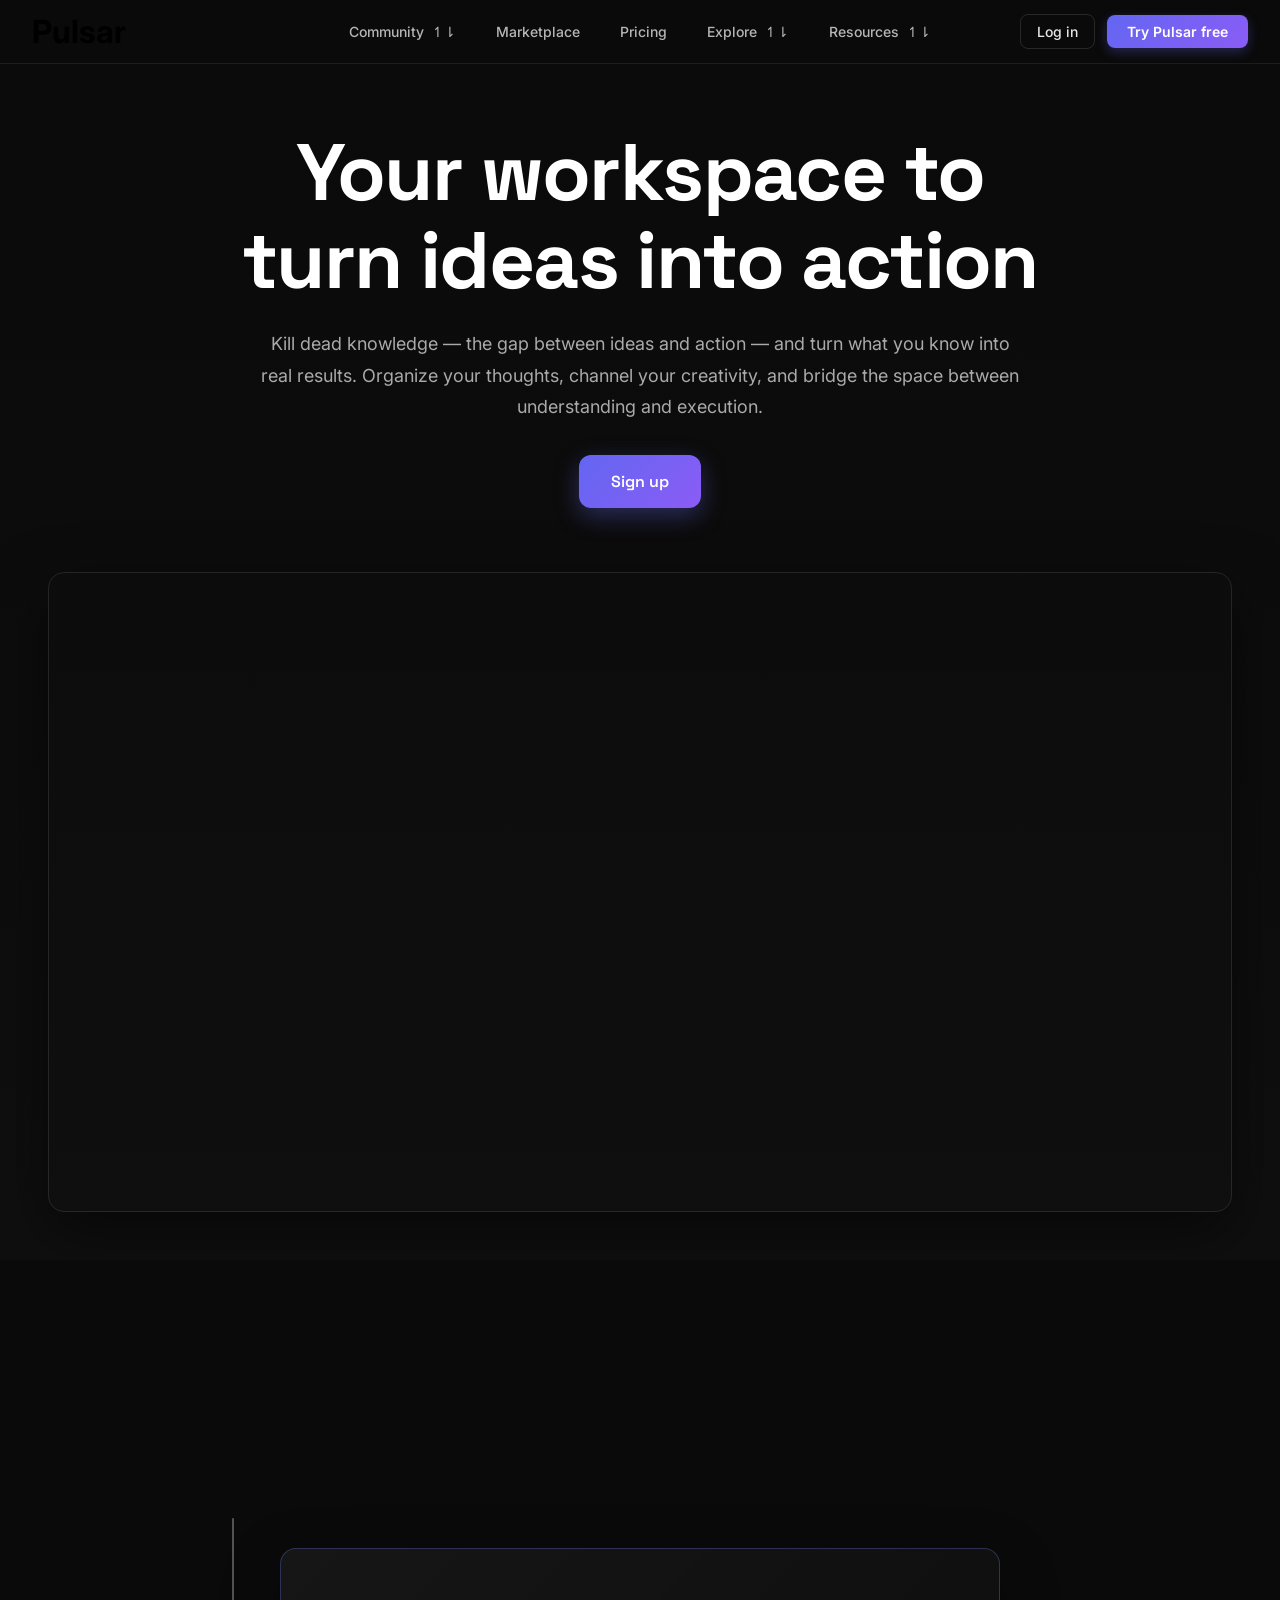
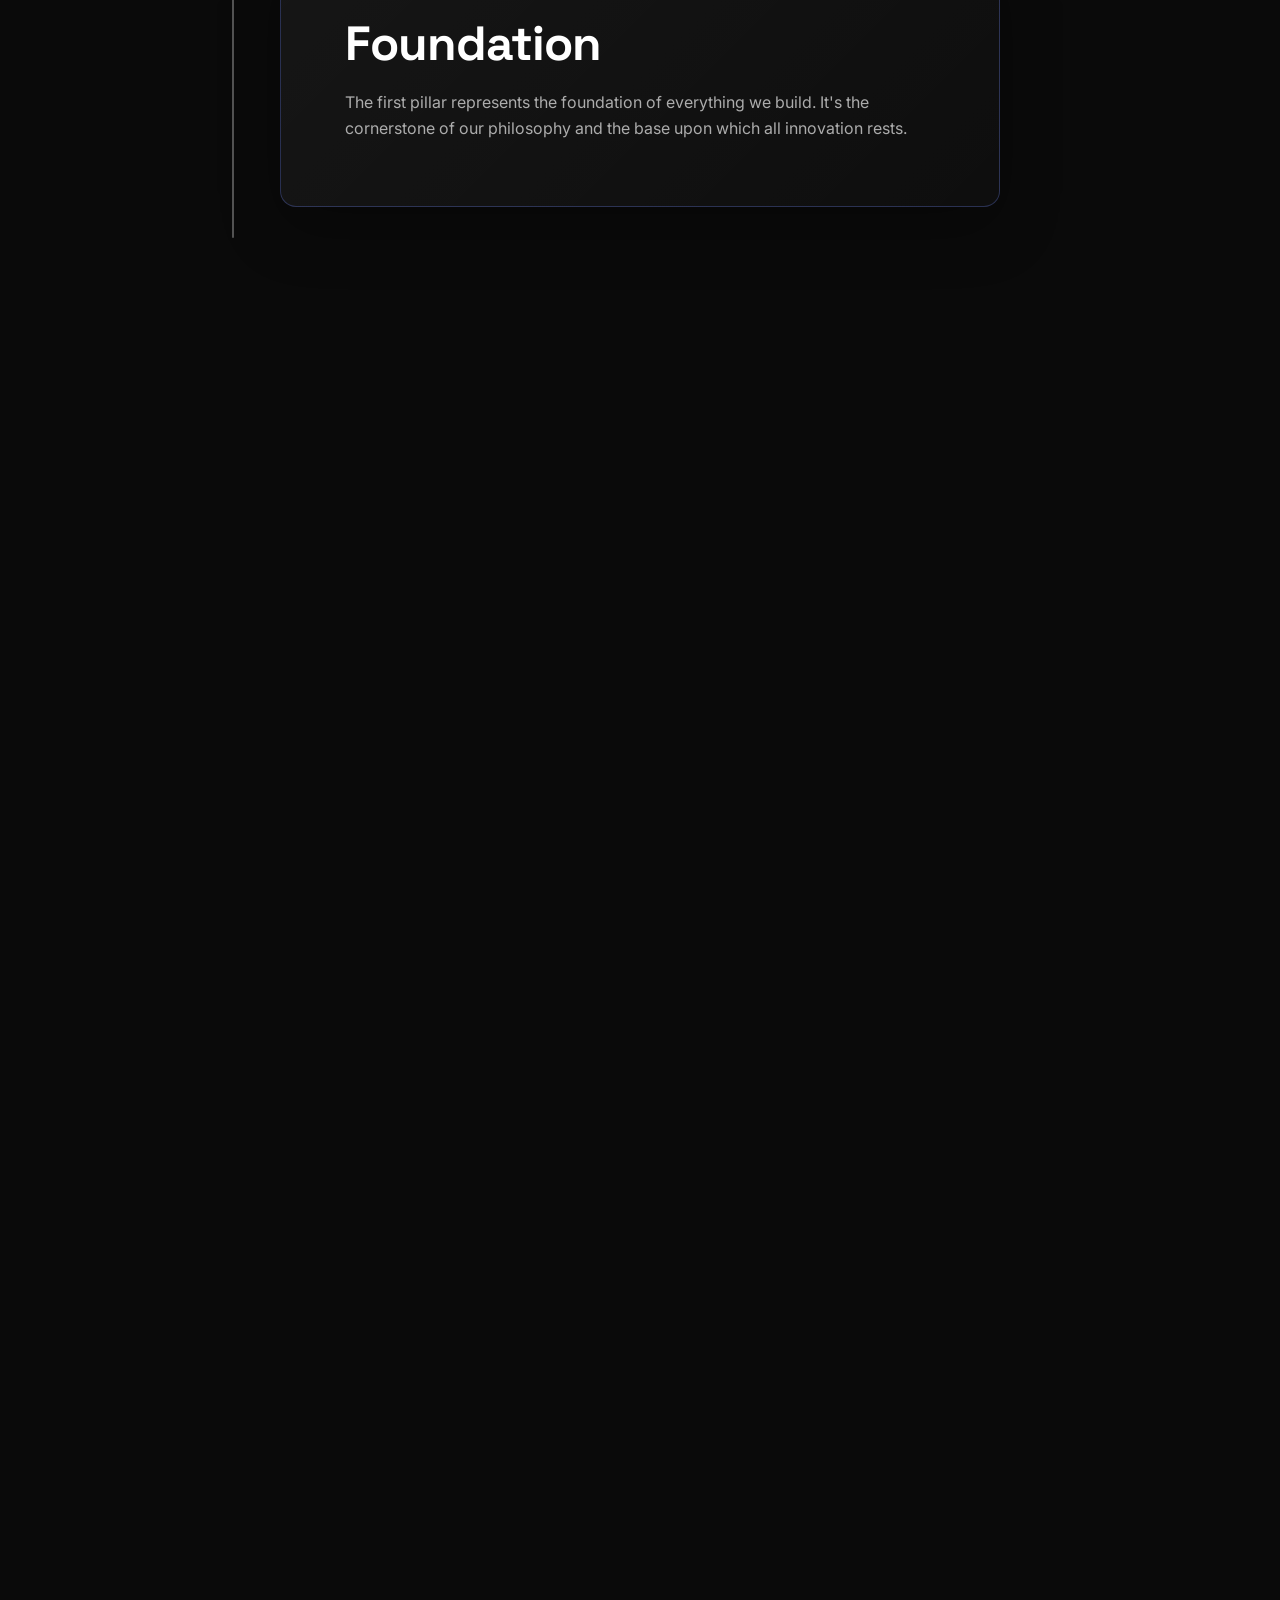
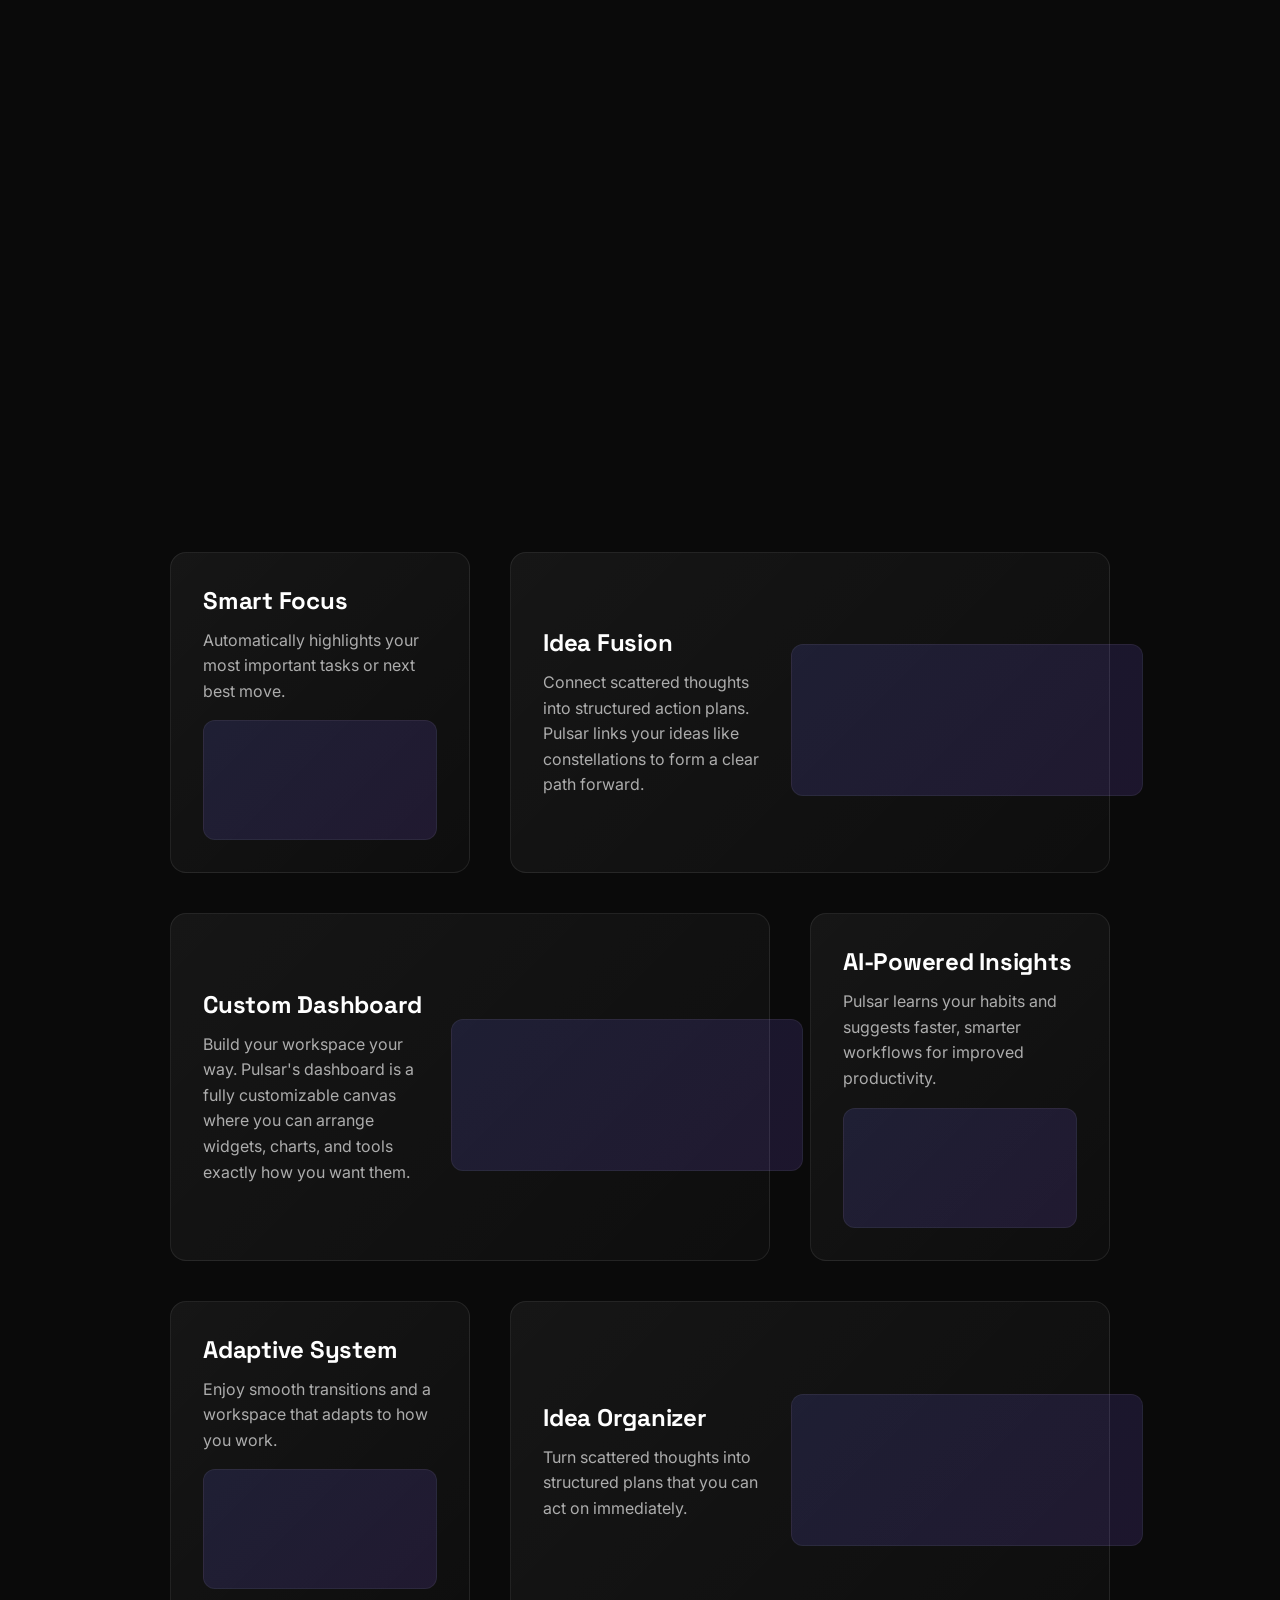
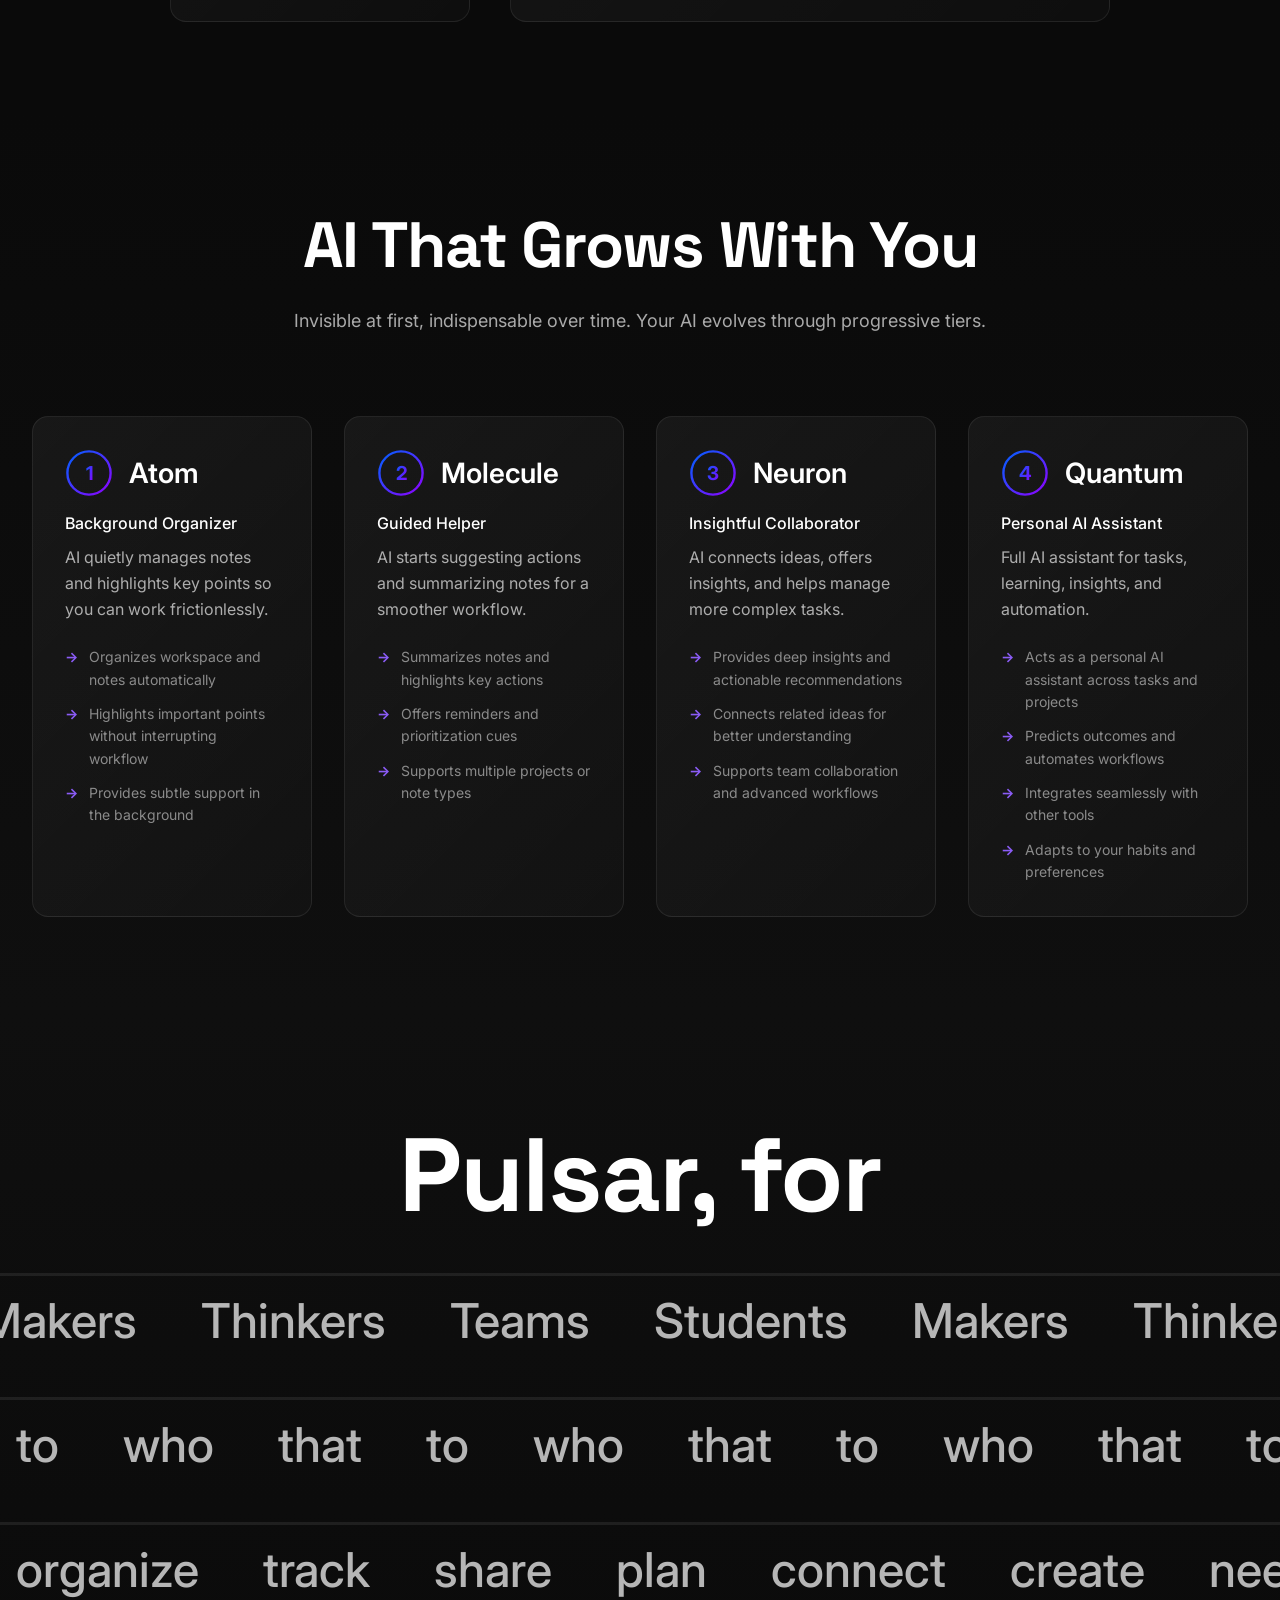
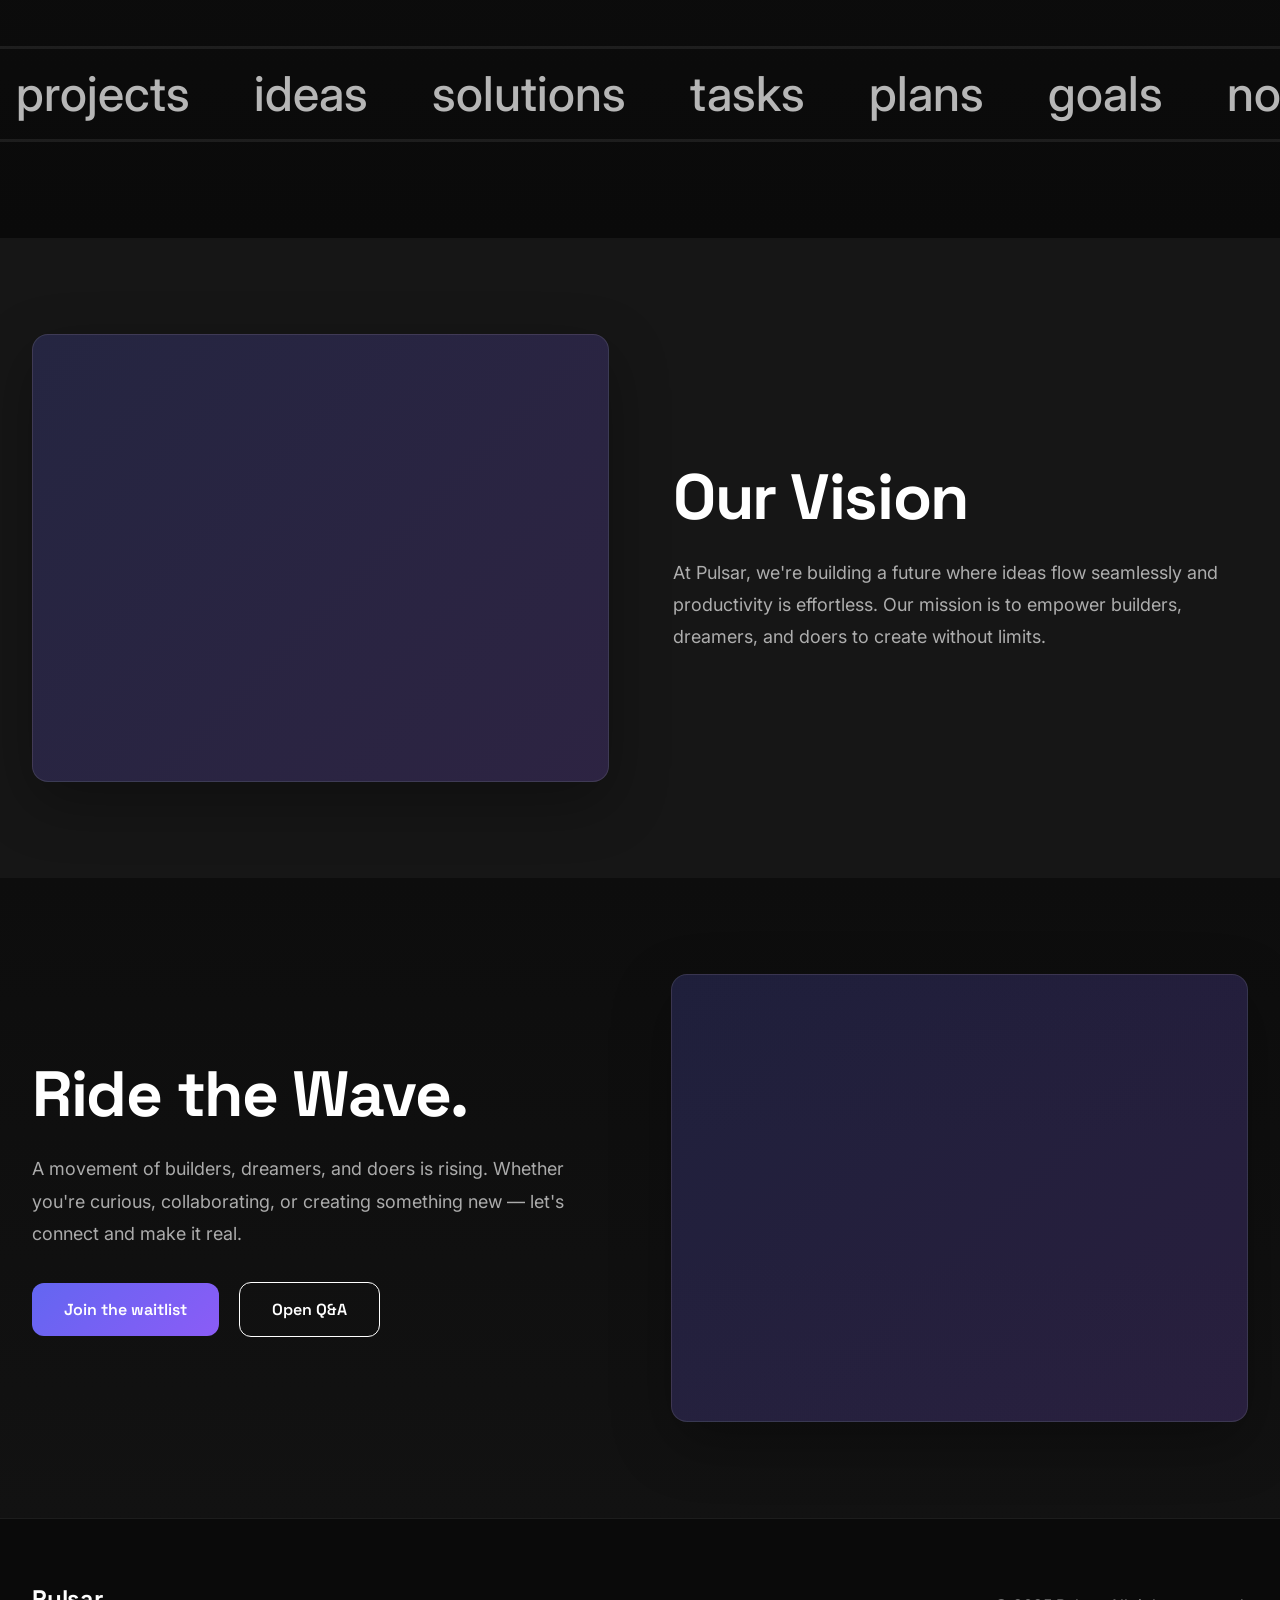
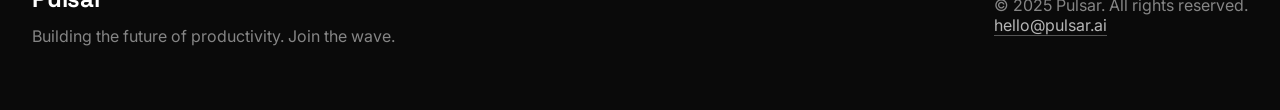
==== commit a8d9a61f: "update" ====
--- a/pulsar-landing-page.html
+++ b/pulsar-landing-page.html
@@ -107,6 +107,9 @@
       
       <!-- Sticky container with all content -->
       <div class="pillars-sticky-container">
+        <!-- Separate Timeline Line -->
+        <div class="pillars-timeline-line"></div>
+        
         <div class="pillar-content-card active" data-index="0">
           <h3>Foundation</h3>
           <p>The first pillar represents the foundation of everything we build. It's the cornerstone of our philosophy and the base upon which all innovation rests.</p>
--- a/css/components.css
+++ b/css/components.css
@@ -577,6 +577,19 @@
   pointer-events: auto;
 }
 
+/* Separate Timeline Line - always visible */
+.pillars-timeline-line {
+  position: absolute;
+  left: calc(50% - 22.5rem - 3rem); /* Left of the card */
+  top: 50%;
+  transform: translateY(-50%);
+  width: 0.125rem;
+  height: 20rem;
+  background: rgba(255, 255, 255, 0.3);
+  border-radius: var(--radius-sm);
+  pointer-events: none;
+}
+
 .pillar-content-card.active {
   opacity: 1;
   transform: scale(1);
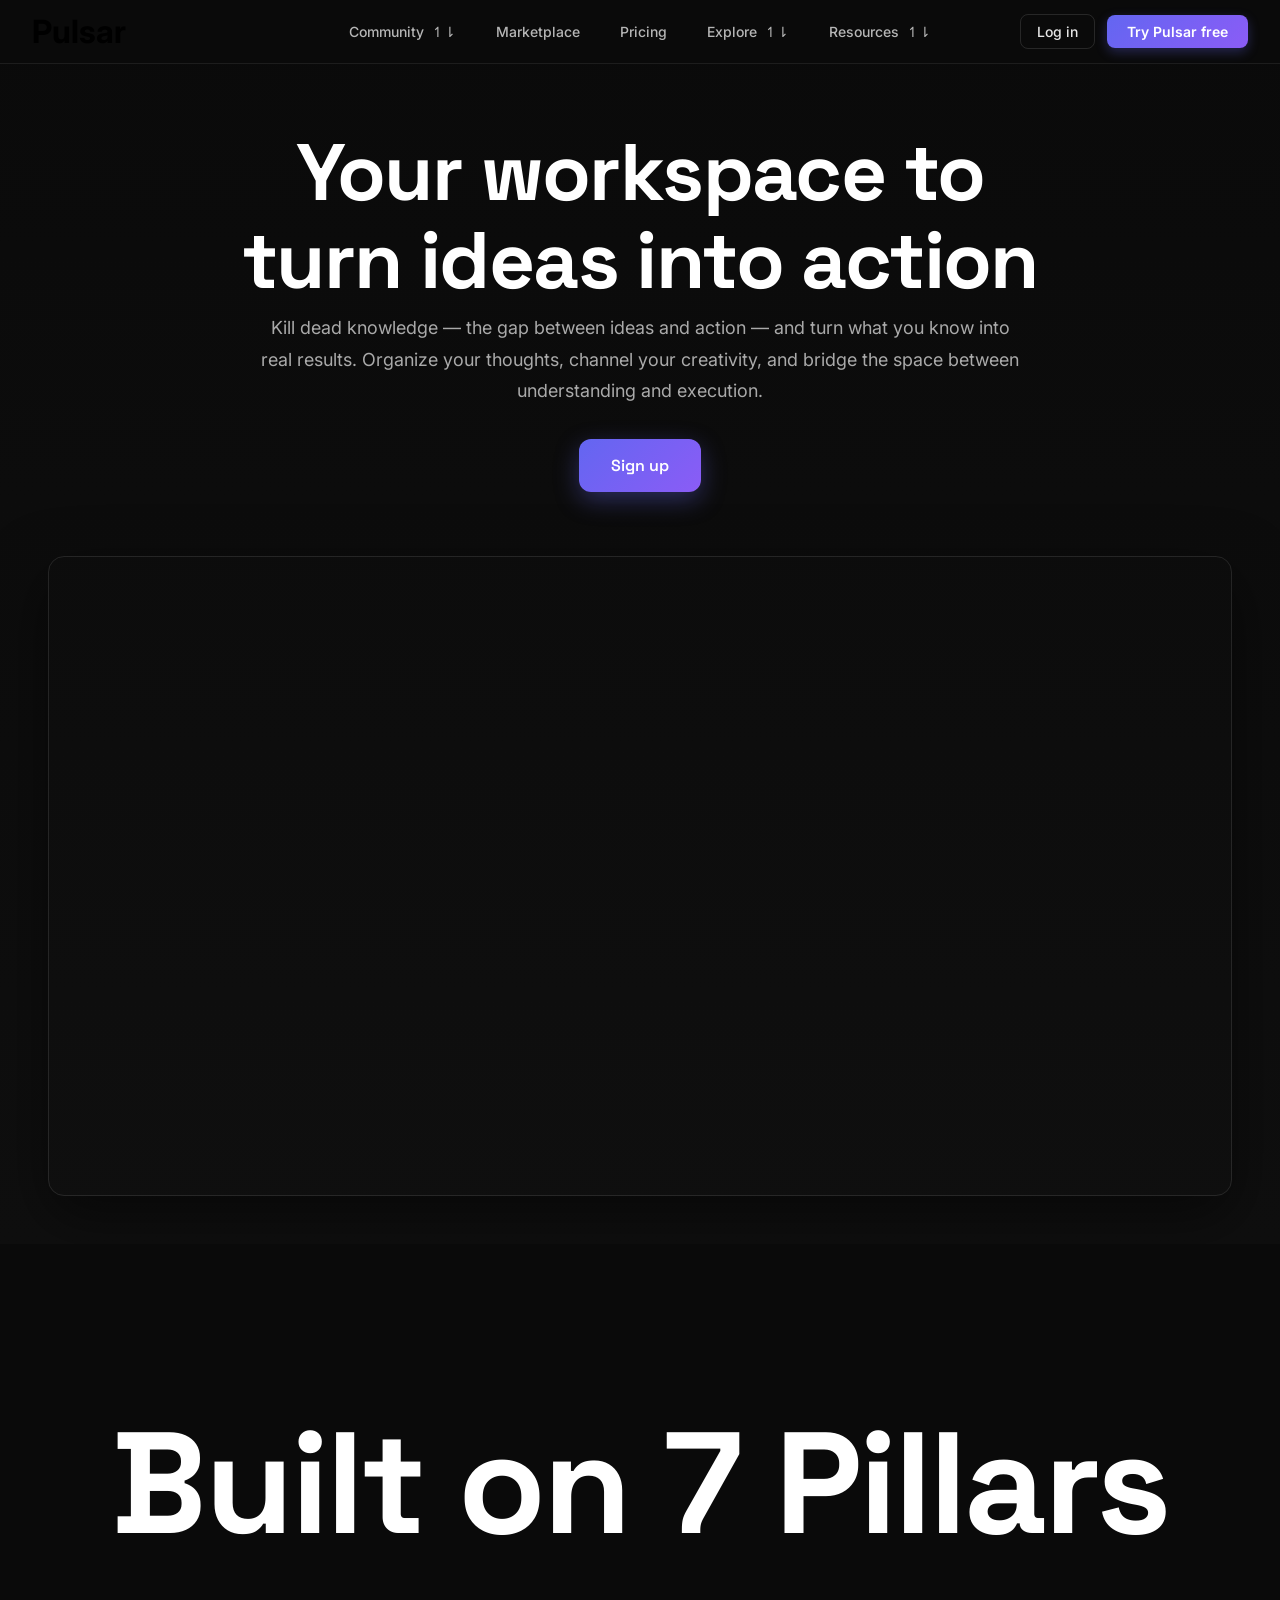
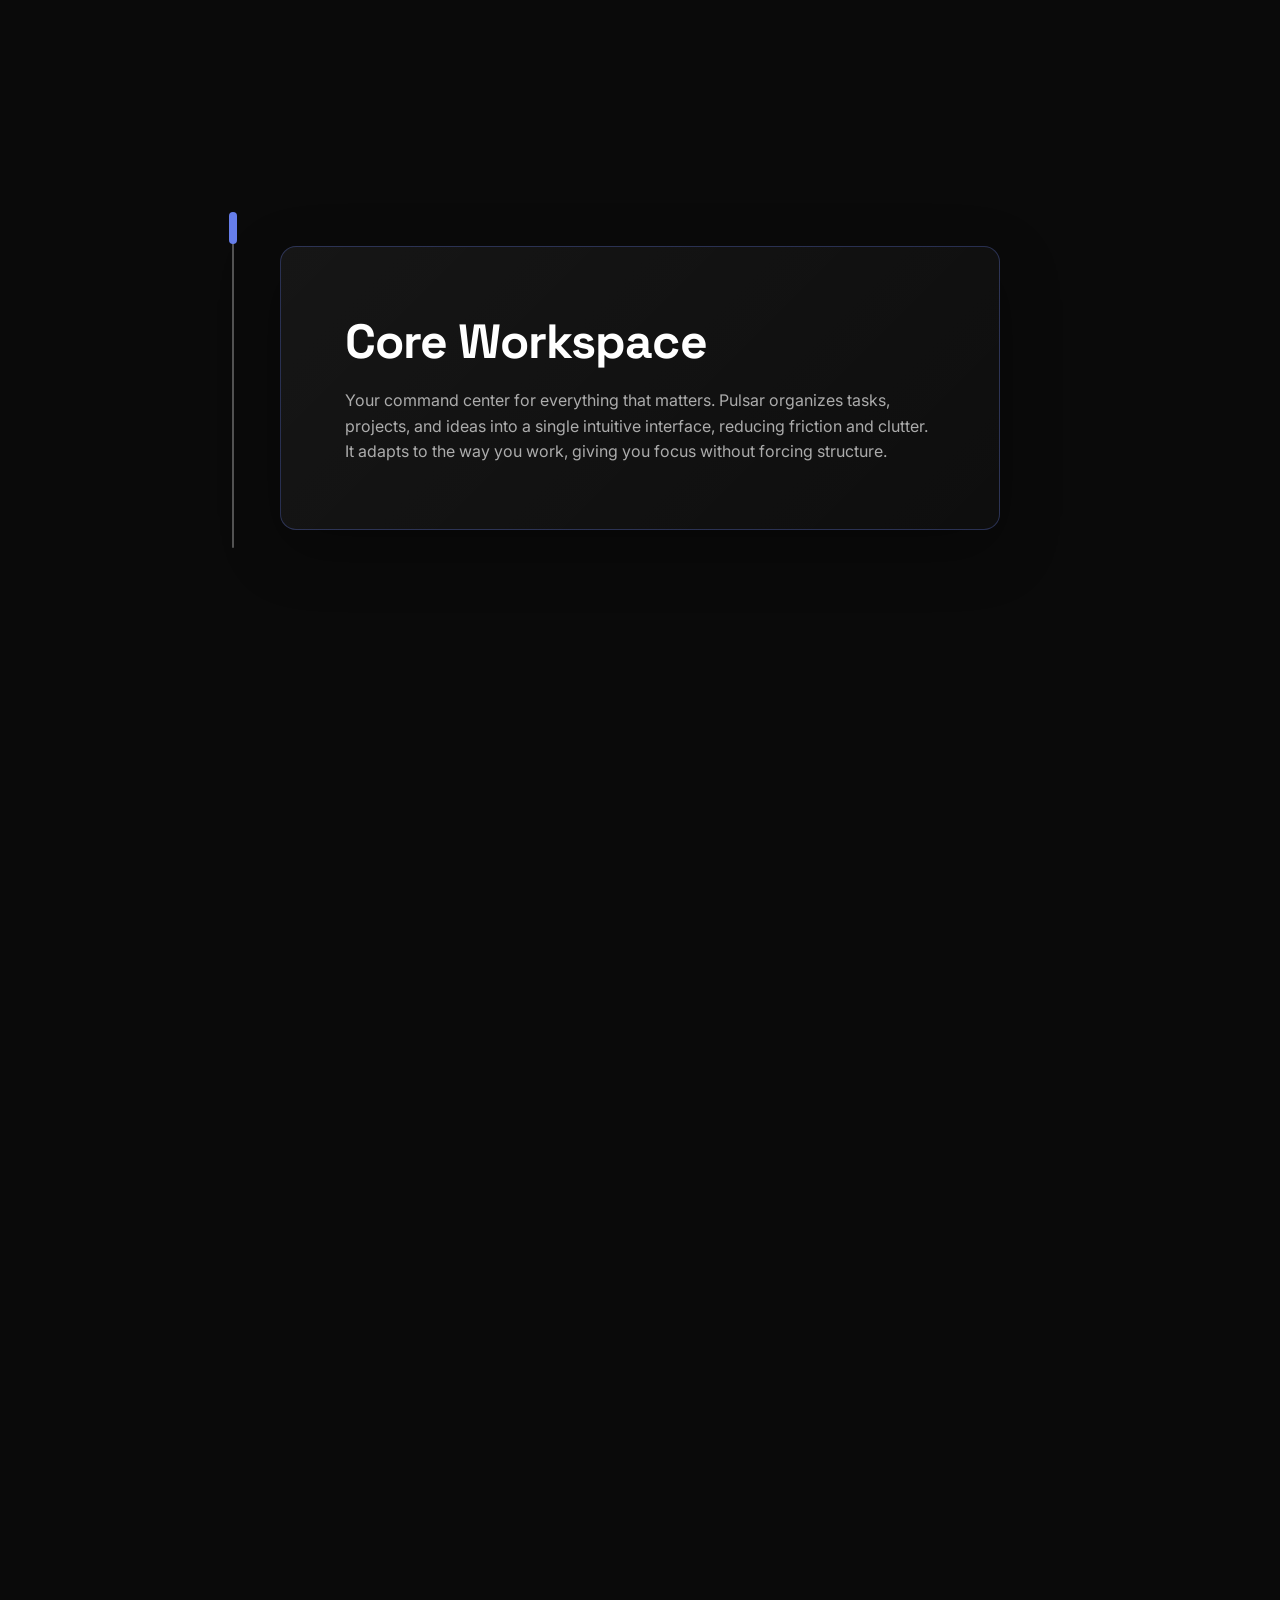
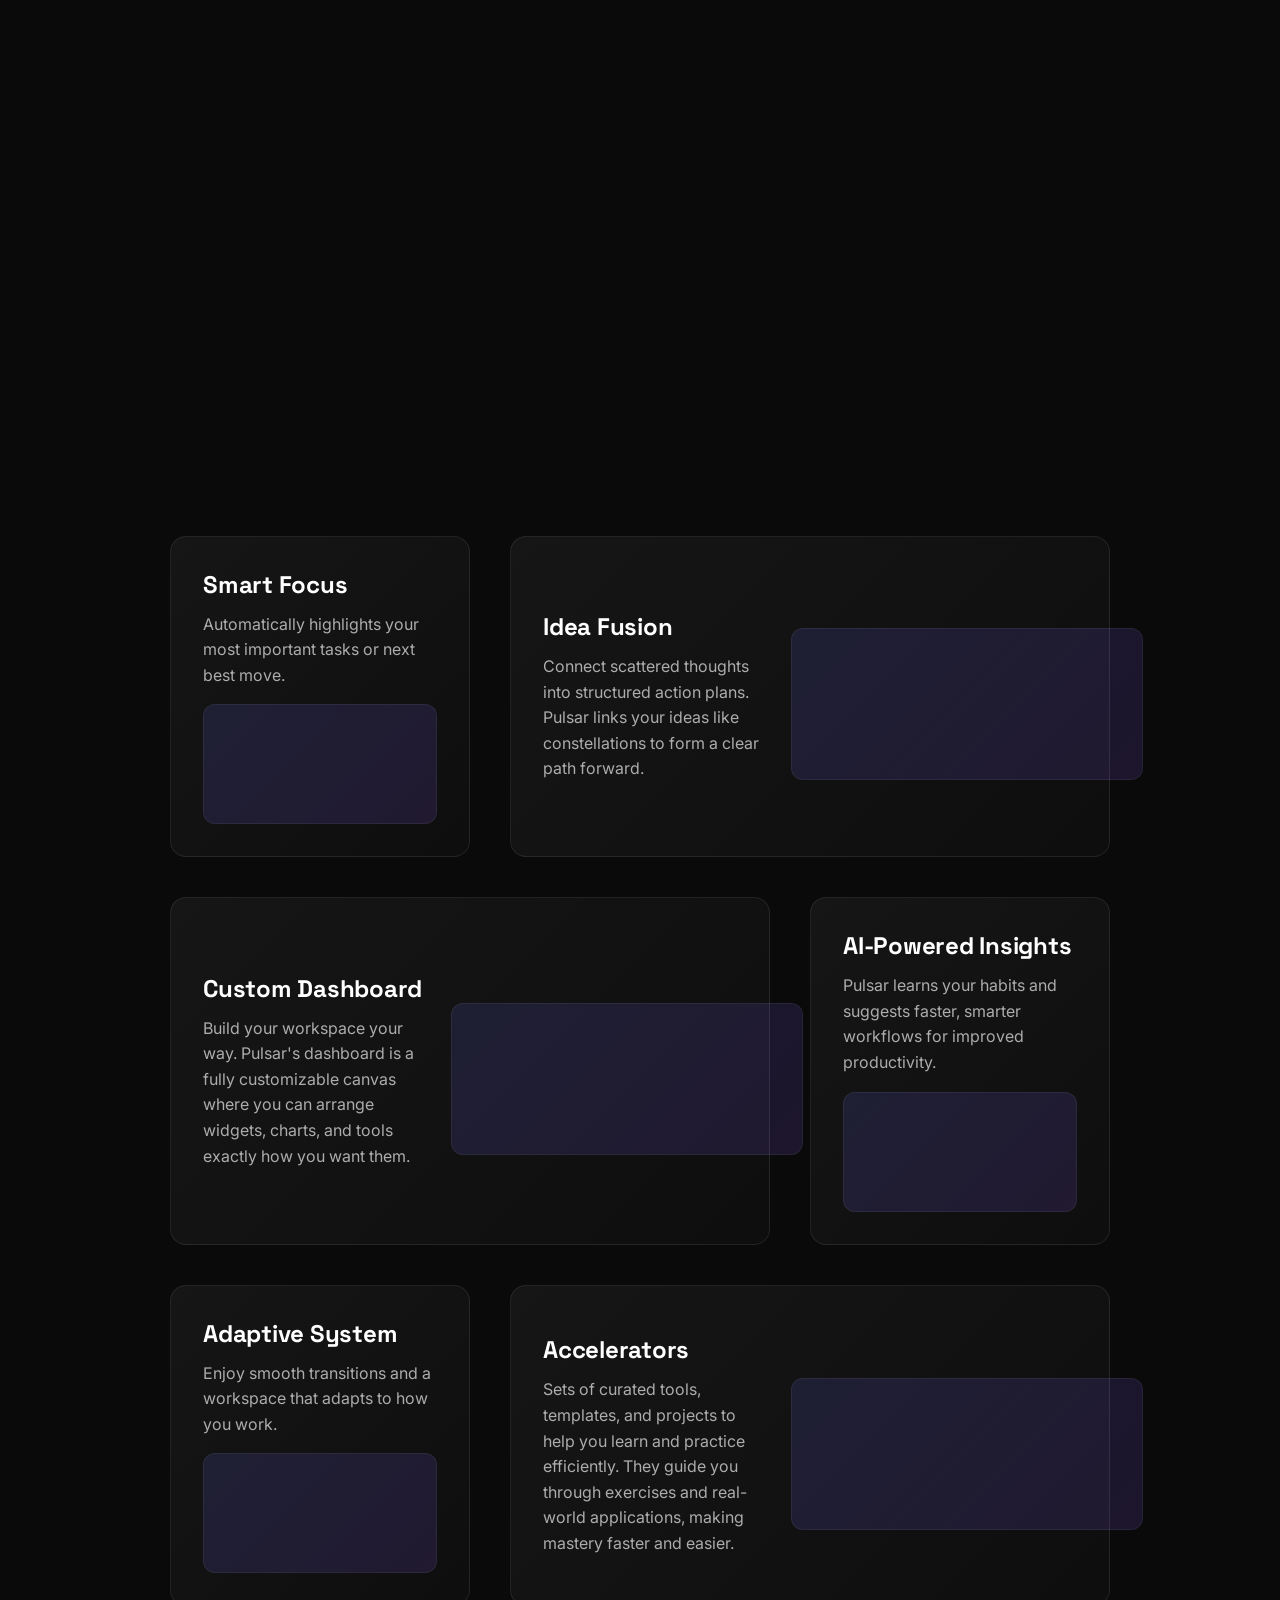
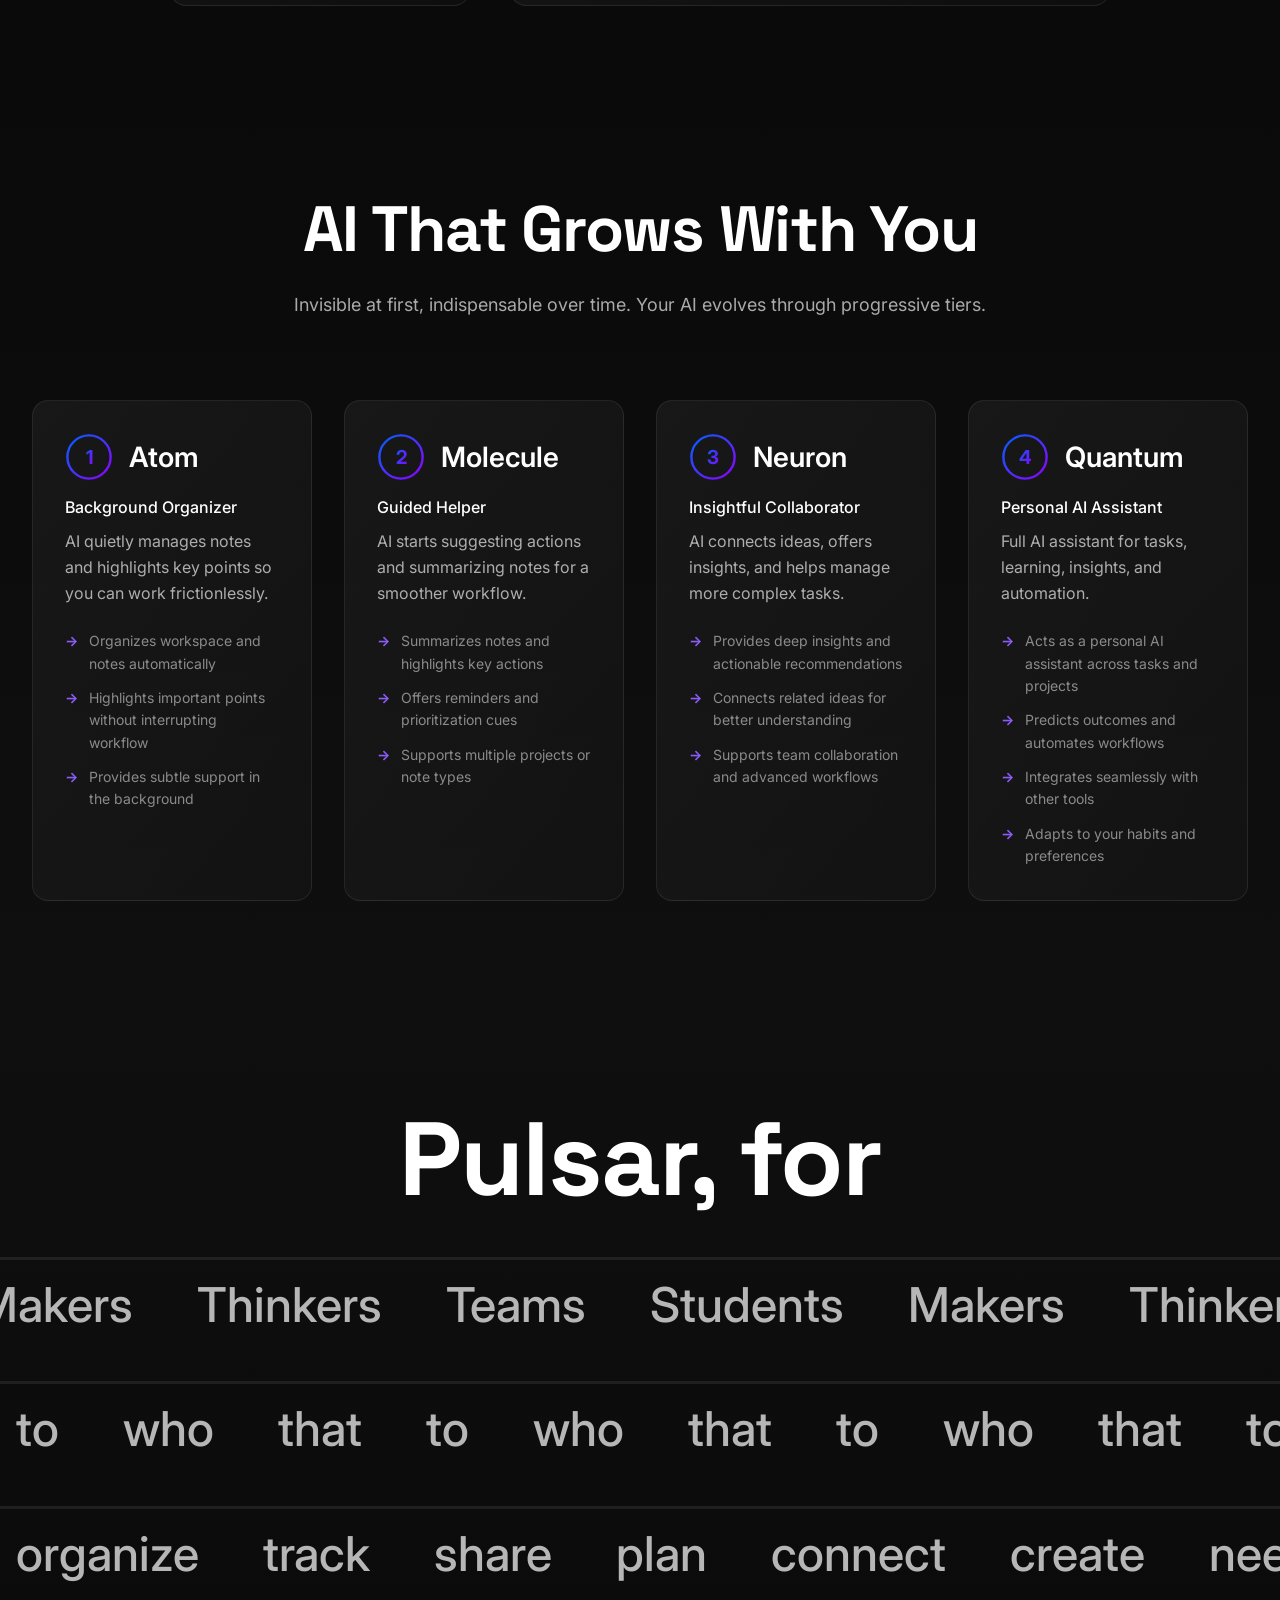
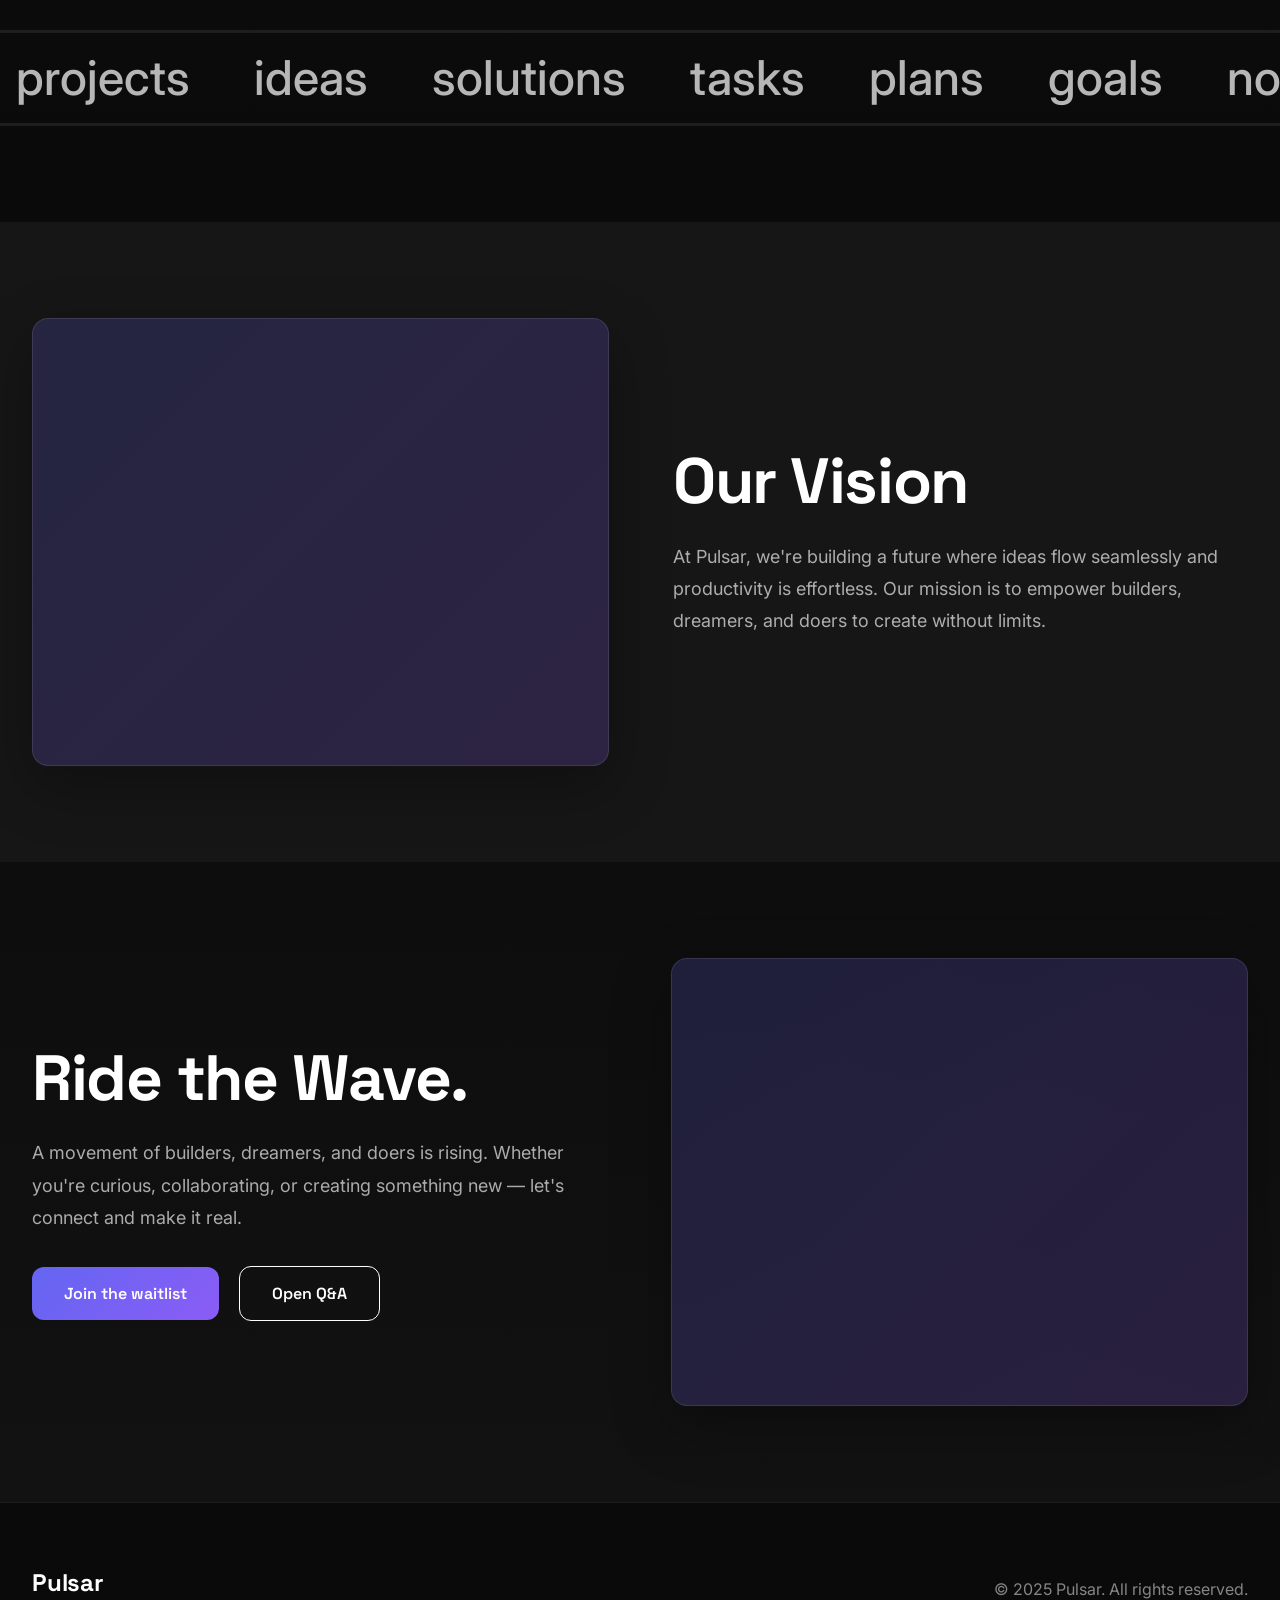
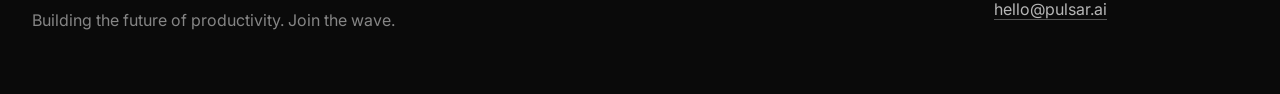
==== commit fcaabdad: "your message" ====
--- a/pulsar-landing-page.html
+++ b/pulsar-landing-page.html
@@ -27,11 +27,7 @@
         <span class="navbararrowtop">&#8639</span>
         <span class="navbararrowbottom">&#8642</span>
       </button>
-      <div class="popup community-popup">
-        <p>Q&A Hub</p>
-        <p>Announcements</p>
-        <p>Support & Collab</p>
-      </div>
+      <div class="popup community-popup">Explore content here</div>
       
       <a class="marketplace-link">Marketplace</a>
       
@@ -96,6 +92,10 @@
 
     <!-- Pillars Section -->
     <section id="pillars">
+      <!-- Container with header content -->
+      <div class="pillar-header-section">
+        <h1 id="head-pillar">Built on 7 Pillars</h1>
+      </div>
       <div class="pillar-spacer" data-pillar="0"></div>
       <div class="pillar-spacer" data-pillar="1"></div>
       <div class="pillar-spacer" data-pillar="2"></div>
@@ -104,45 +104,47 @@
       <div class="pillar-spacer" data-pillar="5"></div>
       <div class="pillar-spacer" data-pillar="6"></div>
       <div class="pillar-spacer extra-scroll"></div>
-      
-      <!-- Sticky container with all content -->
+
+      <!-- Sticky container with most content -->
       <div class="pillars-sticky-container">
         <!-- Separate Timeline Line -->
         <div class="pillars-timeline-line"></div>
+        <!-- Moving indicator on the line -->
+        <div class="pillars-timeline-indicator"></div>
         
         <div class="pillar-content-card active" data-index="0">
-          <h3>Foundation</h3>
-          <p>The first pillar represents the foundation of everything we build. It's the cornerstone of our philosophy and the base upon which all innovation rests.</p>
+          <h2>Core Workspace</h2>
+          <p>Your command center for everything that matters. Pulsar organizes tasks, projects, and ideas into a single intuitive interface, reducing friction and clutter. It adapts to the way you work, giving you focus without forcing structure.</p>
         </div>
         
         <div class="pillar-content-card" data-index="1">
-          <h3>Innovation</h3>
-          <p>The second pillar builds upon the first, adding layers of depth and meaning to our mission through continuous innovation and creative thinking.</p>
+          <h2>Knowledge & Learning</h2>
+          <p>Capture, connect, and evolve your knowledge effortlessly. Notes, references, and insights are linked contextually, making it easy to retrieve and build on them over time. Pulsar helps transform raw information into actionable understanding, so learning becomes continuous and intuitive.</p>
         </div>
         
         <div class="pillar-content-card" data-index="2">
-          <h3>Collaboration</h3>
-          <p>With the third pillar, we establish a rhythm and pattern that guides all our decisions through the power of working together.</p>
+          <h2>Productivity</h2>
+          <p>Turn ideas into action without losing momentum. Smart task management, goal tracking, and workflow automation reduce repetitive work and mental overhead. Focus stays on what matters, while Pulsar handles the organizational heavy lifting.</p>
         </div>
         
         <div class="pillar-content-card" data-index="3">
-          <h3>Excellence</h3>
-          <p>The fourth pillar represents balance and harmony in everything we create and deliver, striving for excellence in every detail.</p>
+          <h2>Customization</h2>
+          <p>Pulsar molds to your workflow, not the other way around. Themes, layouts, and modular tools let you create a workspace that feels truly yours. Every feature can be tuned to match your habits, priorities, and style.</p>
         </div>
         
         <div class="pillar-content-card" data-index="4">
-          <h3>Growth</h3>
-          <p>The fifth pillar brings innovation and forward-thinking approaches to our core values, fostering continuous growth and evolution.</p>
+          <h2>Collaboration</h2>
+          <p>Seamless teamwork without the chaos. Real-time editing, shared spaces, and contextual discussion layers keep everyone aligned. Collaboration in Pulsar is natural, effortless, and productive, whether working in small teams or large organizations.</p>
         </div>
 
         <div class="pillar-content-card" data-index="5">
-          <h3>Impact</h3>
-          <p>With the sixth pillar, we reach toward excellence and perfection in all our endeavors, creating meaningful impact in the world.</p>
+          <h2>Data & Insights</h2>
+          <p>Your activity becomes actionable intelligence. Pulsar tracks patterns, generates analytics, and surfaces trends that help you make informed decisions. Insightful visualizations transform everyday work into meaningful guidance.</p>
         </div>
         
         <div class="pillar-content-card" data-index="6">
-          <h3>Future</h3>
-          <p>The seventh and final pillar completes the structure, representing mastery and fulfillment as we build toward the future.</p>
+          <h2>Integration & Expansion</h2>
+          <p>Connect with the tools you already use and expand beyond them. APIs, plugins, and intelligent connectors bring your ecosystem together, while Pulsar grows as your needs evolve. Integration ensures nothing is lost, and expansion ensures nothing is out of reach.</p>
         </div>
       </div>
     </section>
@@ -186,8 +188,8 @@
 
         <div class="feature-card long-card">
           <div class="text-content">
-            <h3>Idea Organizer</h3>
-            <p>Turn scattered thoughts into structured plans that you can act on immediately.</p>
+            <h3>Accelerators</h3>
+            <p>Sets of curated tools, templates, and projects to help you learn and practice efficiently. They guide you through exercises and real-world applications, making mastery faster and easier.</p>
           </div>
           <div class="feature-image"></div>
         </div>
--- a/css/layout.css
+++ b/css/layout.css
@@ -281,6 +281,16 @@
   width: 100%;
 }
 
+.pillar-header-section {
+  text-align: center;
+  min-height: 1rem;
+  background-color: var(--color-bg-primary);
+  padding-top: 10rem;
+  display: flex;
+  justify-content: center;
+  align-items: center;
+}
+
 /* Pillars Section Layout */
 #pillars {
   position: relative;
--- a/css/components.css
+++ b/css/components.css
@@ -590,12 +590,26 @@
   pointer-events: none;
 }
 
+/* Moving indicator on timeline */
+.pillars-timeline-indicator {
+  position: absolute;
+  left: calc(50% - 22.5rem - 3rem - 0.1875rem);
+  top: 50%;
+  transform: translateY(-50%);
+  width: 0.5rem;
+  height: 2rem;
+  background: var(--color-bg-primary);
+  border-radius: var(--radius-sm);
+  pointer-events: none;
+  transition: all 0.6s ease;
+}
+
 .pillar-content-card.active {
   opacity: 1;
   transform: scale(1);
 }
 
-.pillar-content-card h3 {
+.pillar-content-card h2 {
   font-family: var(--font-secondary);
   font-weight: 700;
   margin-bottom: var(--spacing-md);
--- a/css/pages.css
+++ b/css/pages.css
@@ -7,7 +7,7 @@
   color: var(--color-text-primary);
   font-size: var(--font-size-5xl);
   margin-top: 0;
-  margin-bottom: var(--spacing-lg);
+  margin-bottom: var(--spacing-xs);
   line-height: 1.1;
   letter-spacing: -0.02em;
 }
@@ -99,4 +99,15 @@
   color: var(--color-text-primary);
   margin-bottom: var(--spacing-xs);
   letter-spacing: -0.01em;
+}
+
+#head-pillar {
+  font-family: var(--font-secondary);
+  font-weight: 700;
+  color: var(--color-text-primary);
+  font-size: 9rem;
+  margin-top: 0;
+  margin-bottom: var(--spacing-xs);
+  line-height: 1.1;
+  letter-spacing: -0.02em;
 }
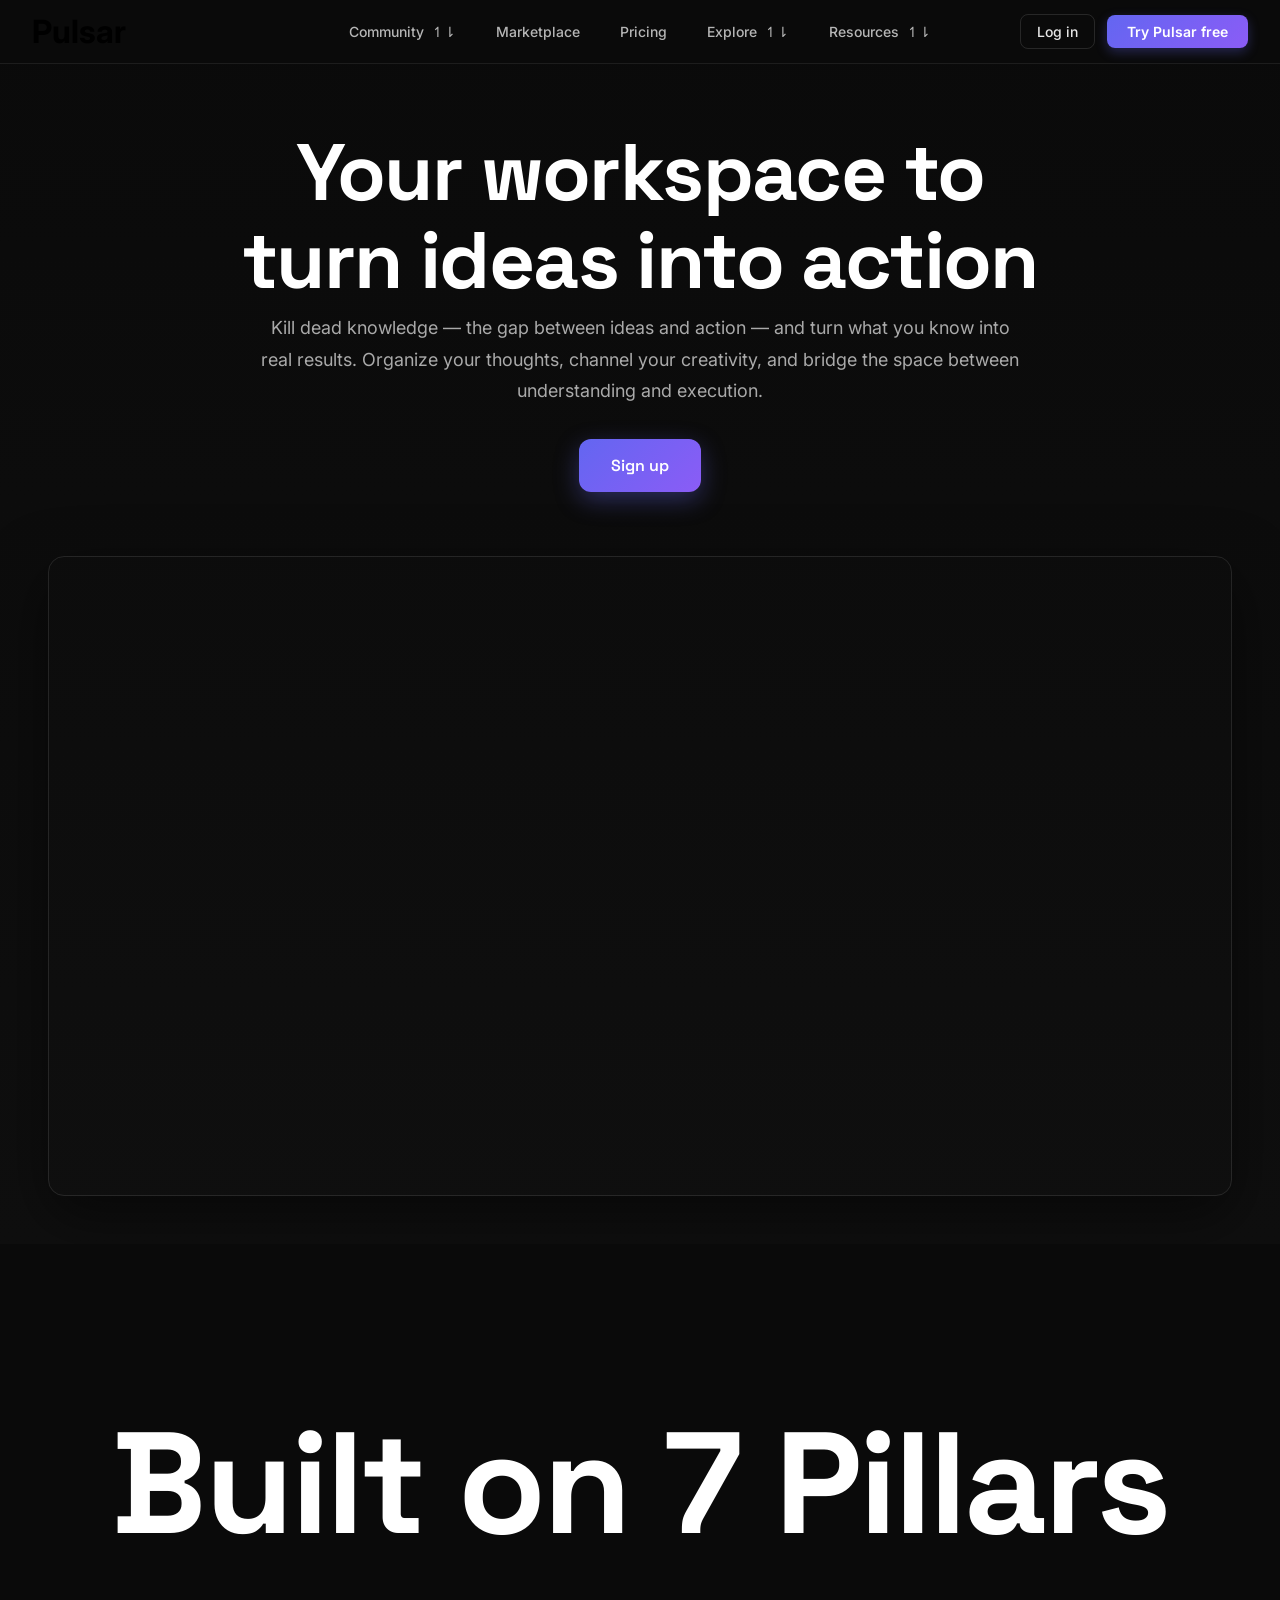
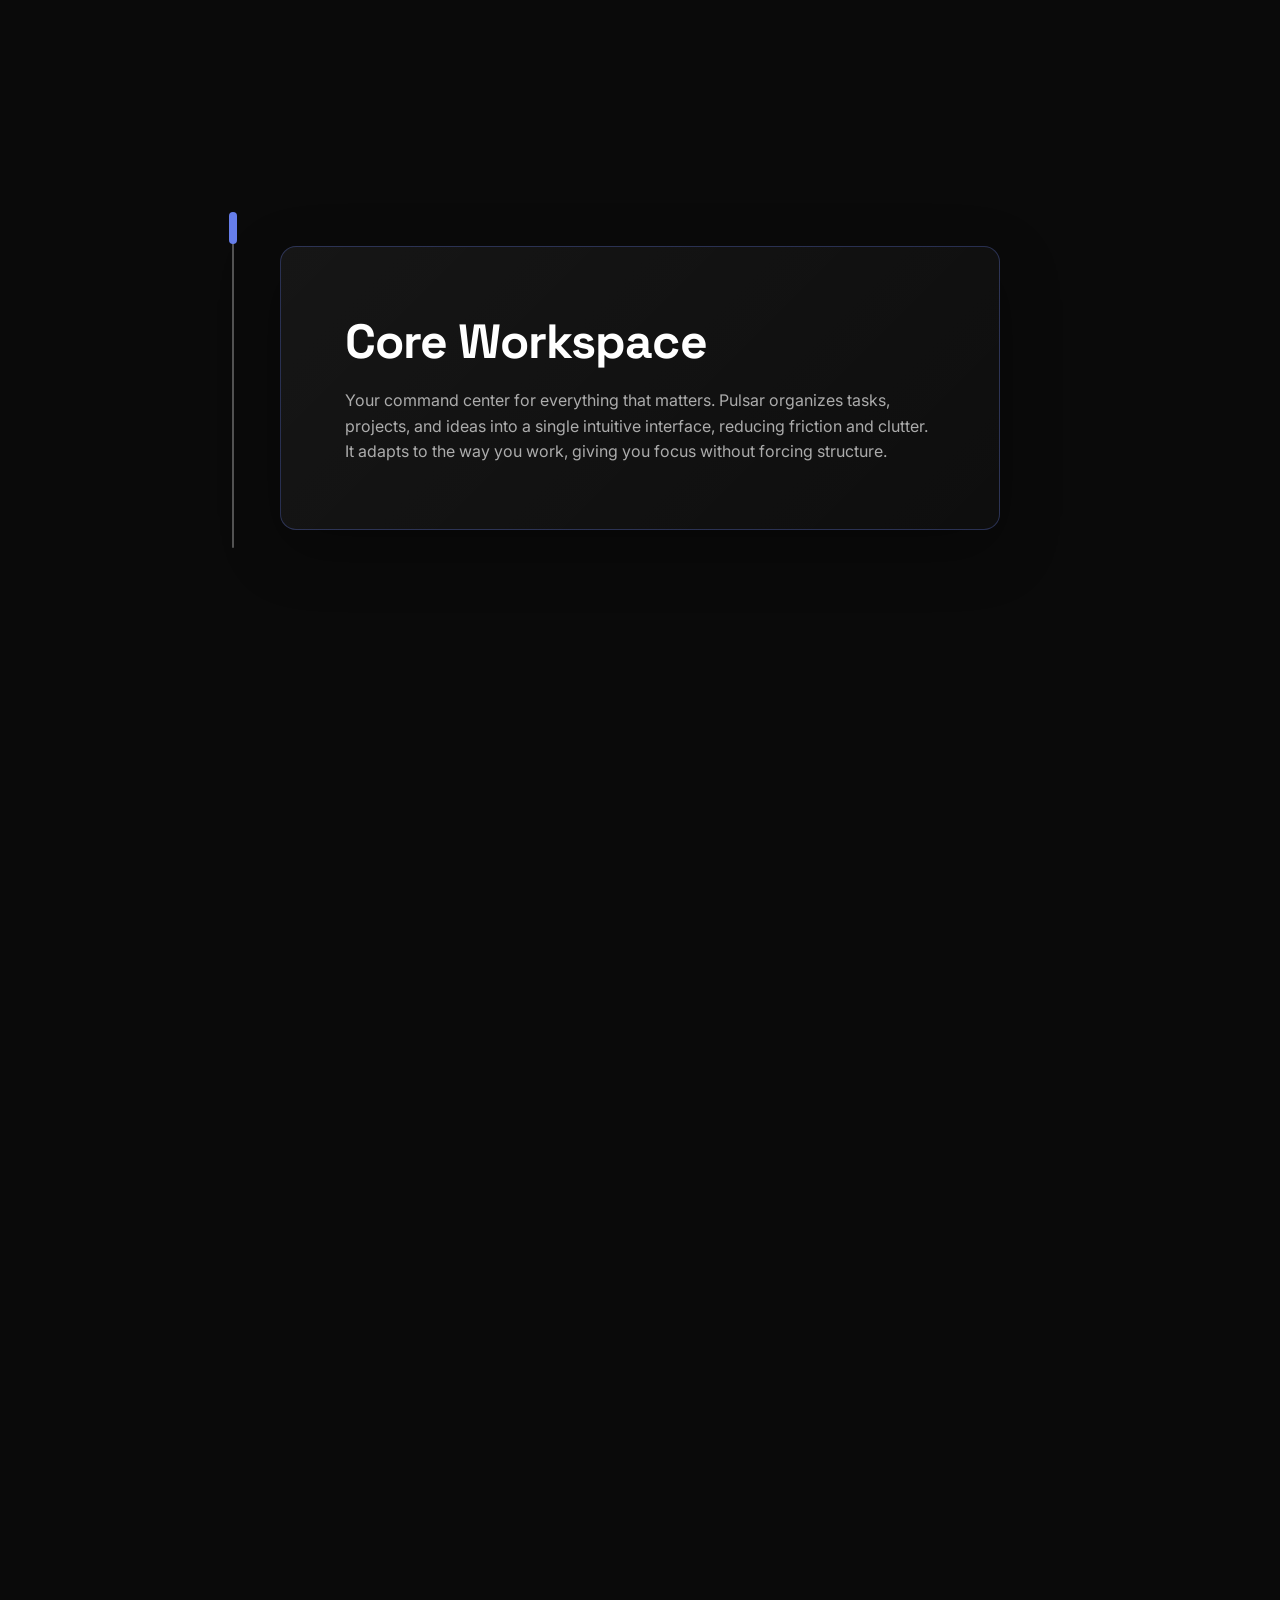
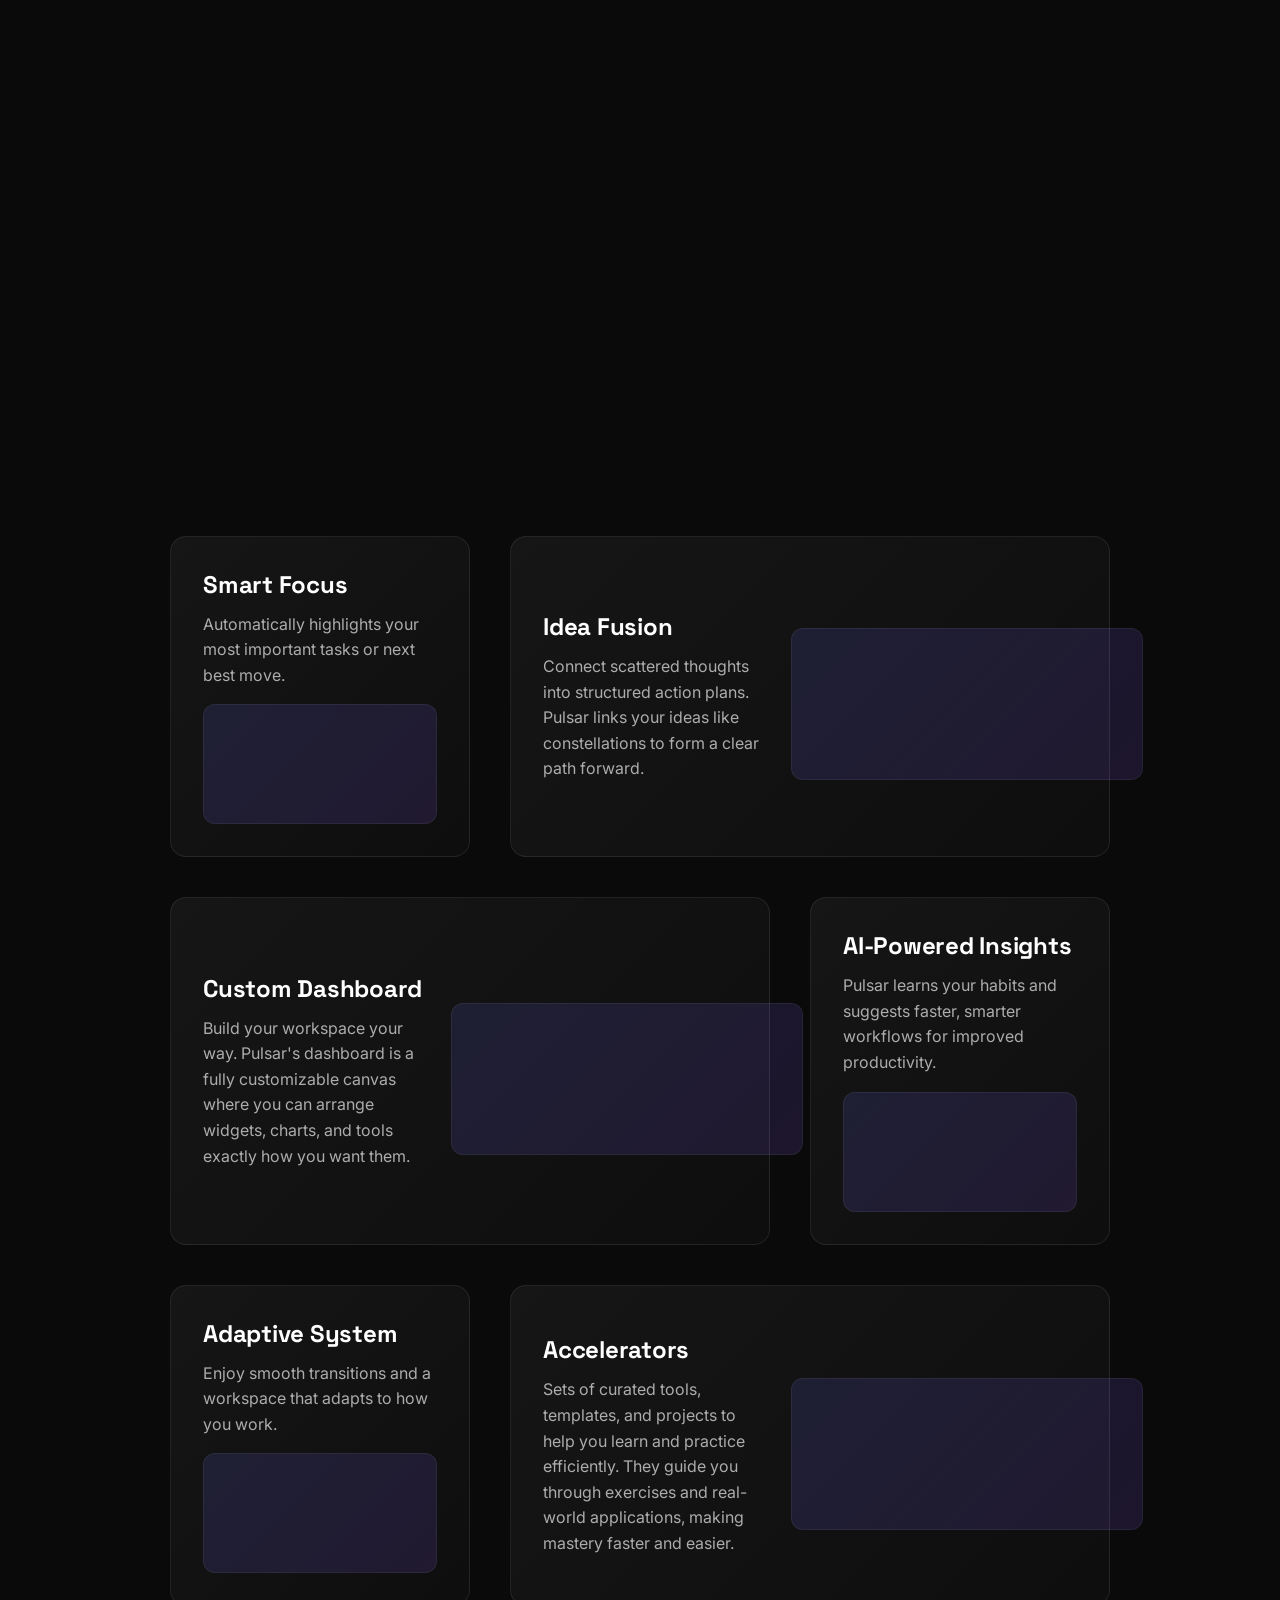
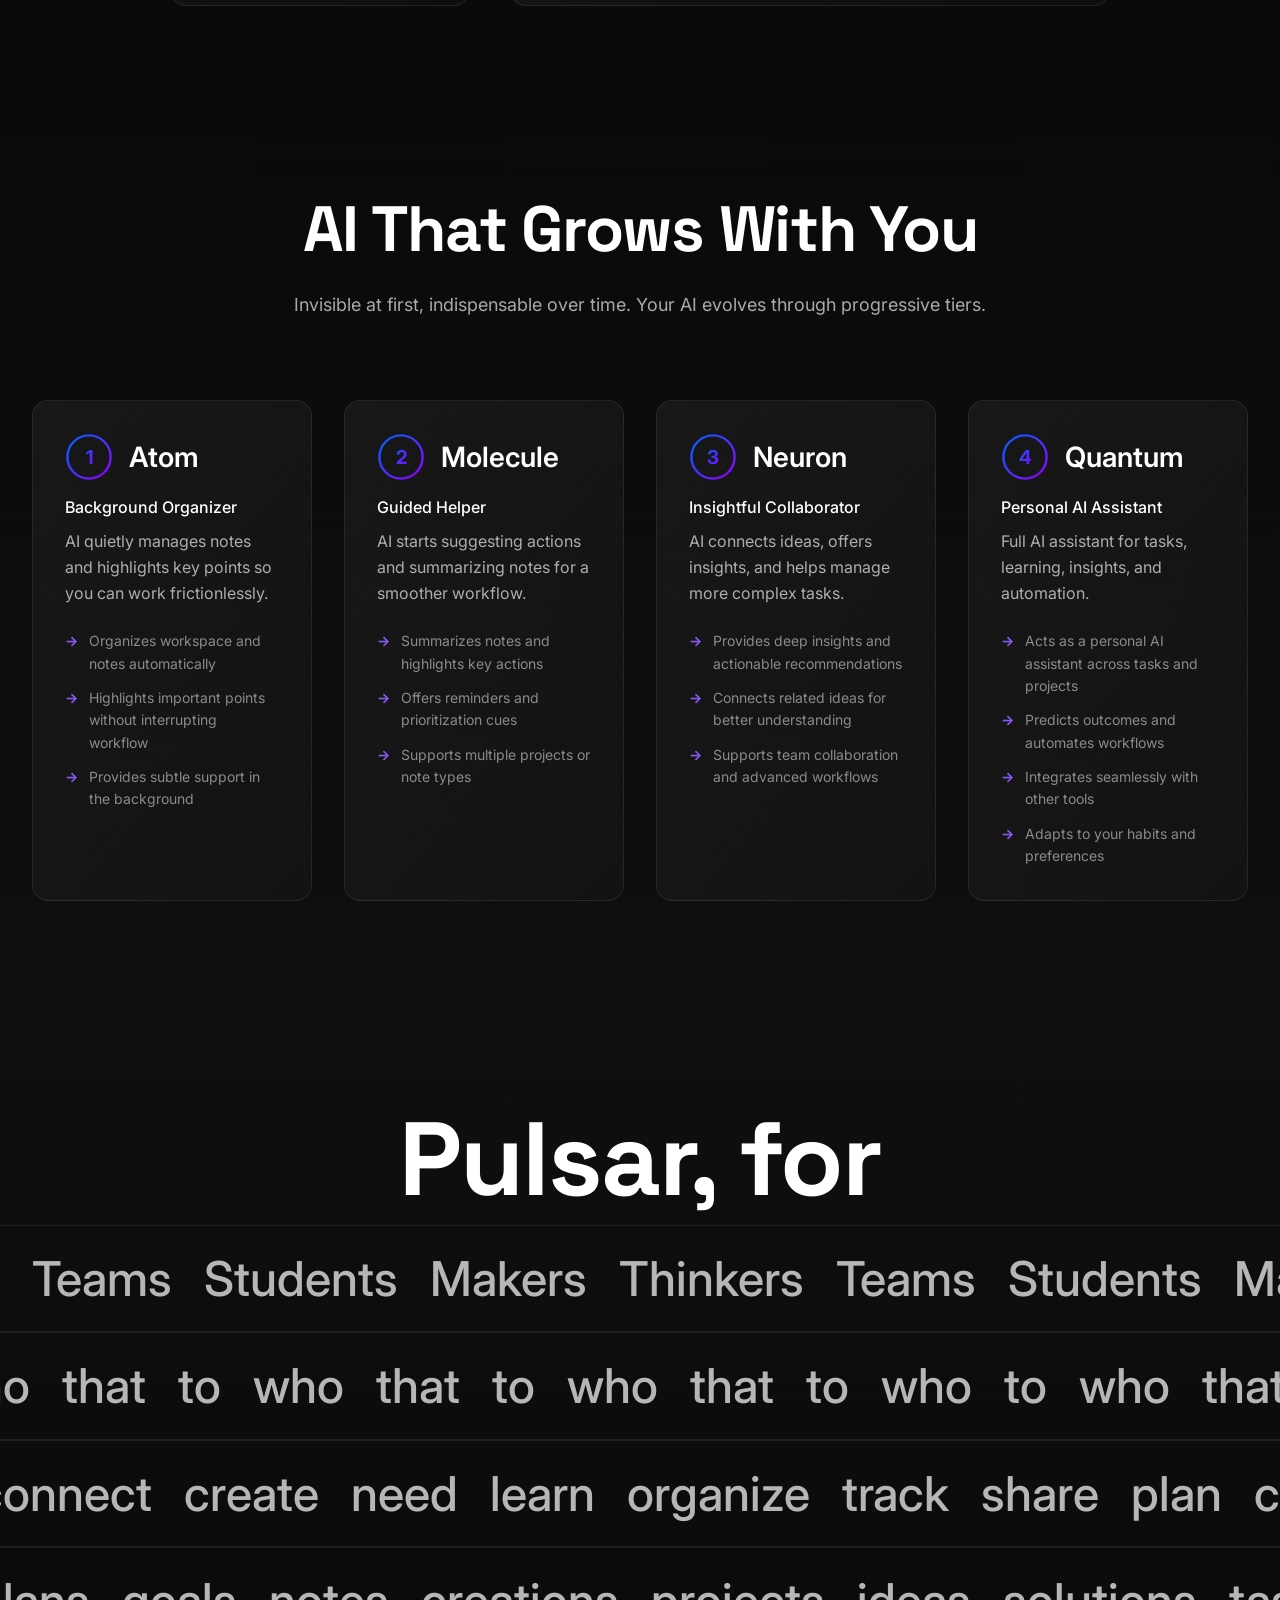
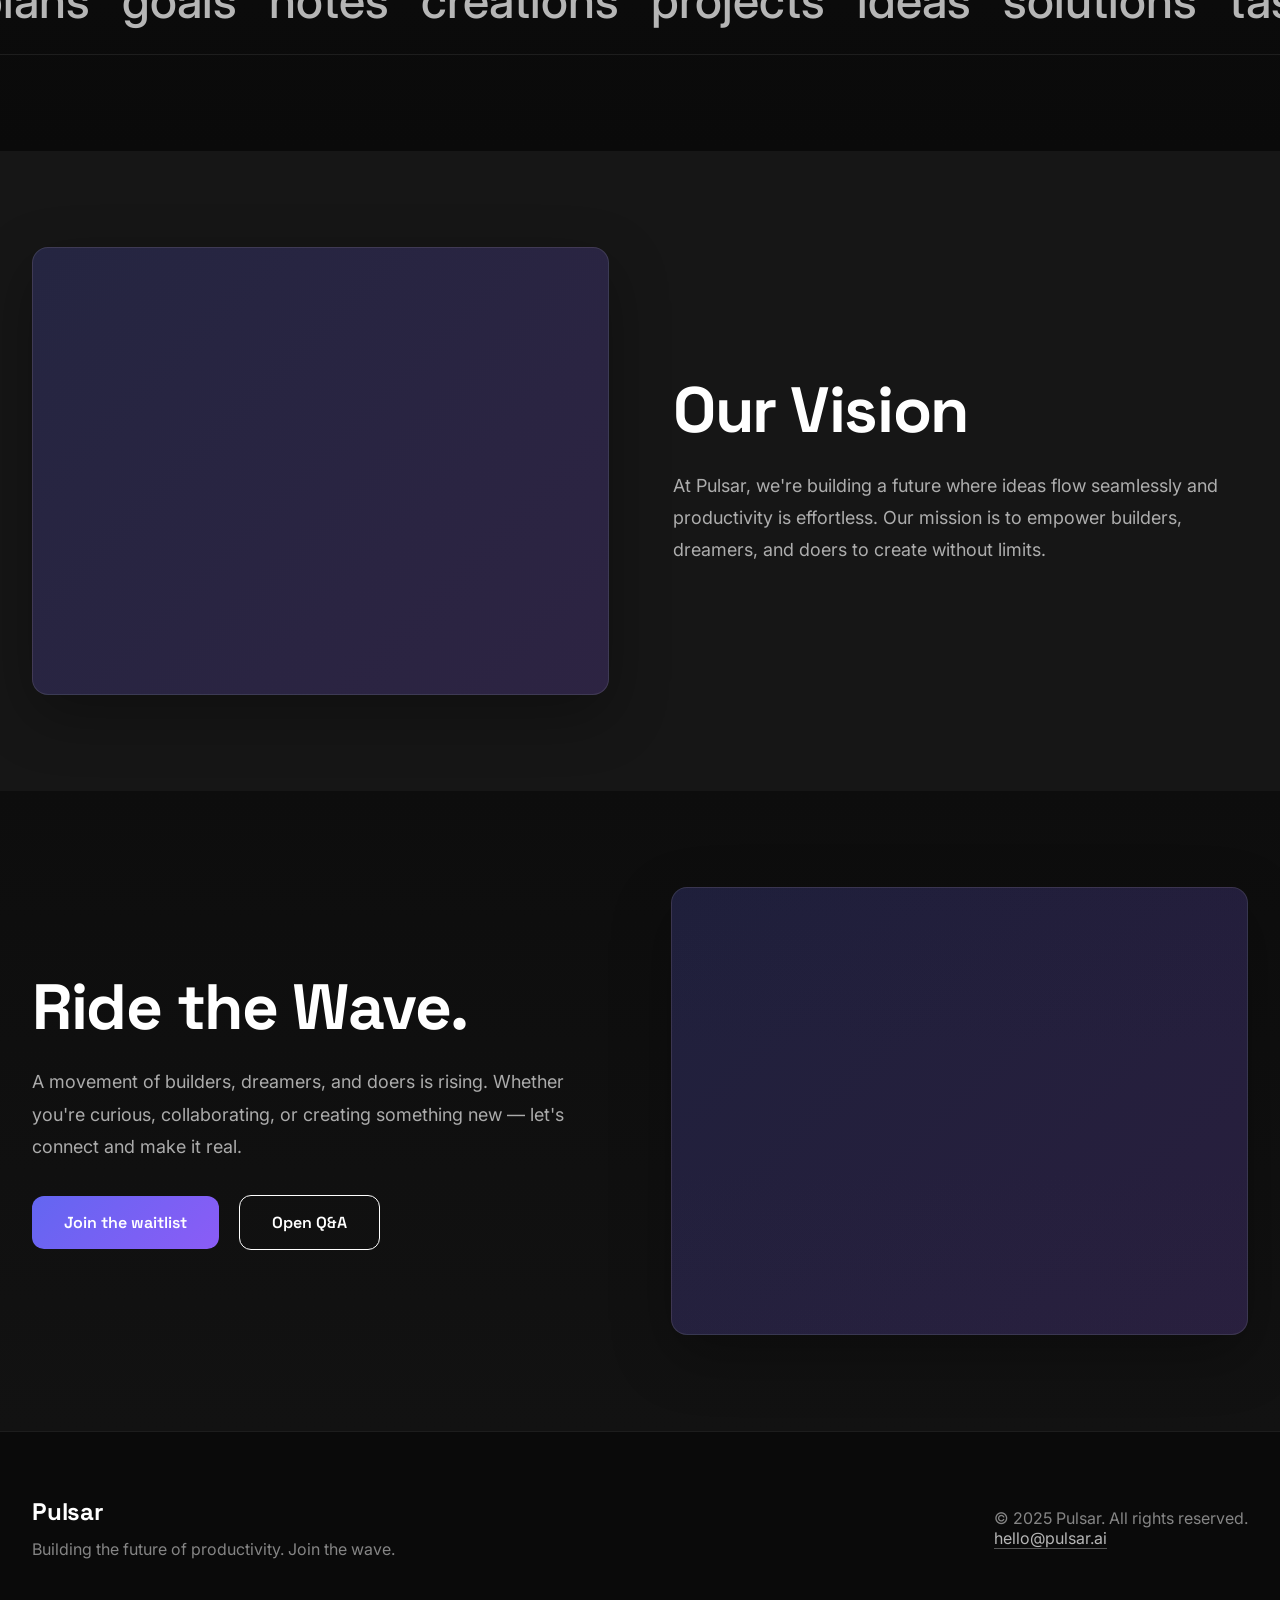
==== commit c09417a7: "your message" ====
--- a/pulsar-landing-page.html
+++ b/pulsar-landing-page.html
@@ -430,7 +430,7 @@
       <div class="ticker-wrapper">
         <div class="layer layer4" id="ticker">
           <!-- First set of items -->
-          <div class="scroller-item" data-word="project">projects</div>
+          <div class="scroller-item" data-word="projects">projects</div>
           <div class="scroller-item" data-word="ideas">ideas</div>
           <div class="scroller-item" data-word="solutions">solutions</div>
           <div class="scroller-item" data-word="tasks">tasks</div>
@@ -438,7 +438,7 @@
           <div class="scroller-item" data-word="goals">goals</div>
           <div class="scroller-item" data-word="notes">notes</div>
           <div class="scroller-item" data-word="creations">creations</div>
-          <div class="scroller-item" data-word="project">projects</div>
+          <div class="scroller-item" data-word="projects">projects</div>
           <div class="scroller-item" data-word="ideas">ideas</div>
           <div class="scroller-item" data-word="solutions">solutions</div>
           <div class="scroller-item" data-word="tasks">tasks</div>
@@ -448,7 +448,7 @@
           <div class="scroller-item" data-word="creations">creations</div>
         
           <!-- Duplicate set for seamless loop -->
-          <div class="scroller-item" data-word="project">projects</div>
+          <div class="scroller-item" data-word="projects">projects</div>
           <div class="scroller-item" data-word="ideas">ideas</div>
           <div class="scroller-item" data-word="solutions">solutions</div>
           <div class="scroller-item" data-word="tasks">tasks</div>
@@ -456,7 +456,7 @@
           <div class="scroller-item" data-word="goals">goals</div>
           <div class="scroller-item" data-word="notes">notes</div>
           <div class="scroller-item" data-word="creations">creations</div>
-          <div class="scroller-item" data-word="project">projects</div>
+          <div class="scroller-item" data-word="projects">projects</div>
           <div class="scroller-item" data-word="ideas">ideas</div>
           <div class="scroller-item" data-word="solutions">solutions</div>
           <div class="scroller-item" data-word="tasks">tasks</div>
--- a/css/layout.css
+++ b/css/layout.css
@@ -126,7 +126,7 @@
   display: flex;
   flex-direction: column;
   align-items: center;
-  gap: var(--spacing-xl);
+  gap: 0rem;
   width: 100%;
   max-width: 80rem;
 }
@@ -139,7 +139,7 @@
   width: 100%;
   overflow: hidden;
   position: relative;
-  padding: 1rem 0;
+  padding: 2rem 2rem;
   white-space: nowrap;
 }
 
--- a/css/components.css
+++ b/css/components.css
@@ -362,6 +362,8 @@
   width: 100%;
   overflow: hidden;
   position: relative;
+  border-top: 0.0625em solid var(--color-border-primary);
+  border-bottom: 0.0625em solid var(--color-border-primary);
 }
 
 .layer {
@@ -369,59 +371,43 @@
   font-weight: 500;
   font-size: var(--font-size-3xl);
   color: var(--color-text-tertiary);
-  border-top: 0.0625em solid var(--color-border-primary);
   text-align: center;
   align-items: center;
-  padding: var(--spacing-md) 0;
+  padding-bottom: 1.5rem;
+  padding-top: 1.5rem;
   line-height: 1.2;
   display: inline-flex;
   gap: 2rem;
   white-space: nowrap;
-  transition: transform 0.5s ease-out;
-}
-
-.layer1 {
-  animation: scroll 0.75s linear infinite;
-}
-
-/* Paused state */
-.layer1.paused {
-  animation-play-state: paused;
-}
-
-
-.layer2 {
-  animation: scroll 0.5s linear infinite;
-}
-
-/* Paused state */
-.layer2.paused {
-  animation-play-state: paused;
-}
-
-.layer3 {
-  animation: scroll 1s linear infinite;
-}
-
-/* Paused state */
-.layer3.paused {
-  animation-play-state: paused;
-}
-
-.layer4 {
-  animation: scroll 1s linear infinite;
-}
-
-/* Paused state */
-.layer4.paused {
-  animation-play-state: paused;
 }
 
 .scroller-item {
-  align-items: center;
-  gap: 1rem;
   display: inline-flex;
-  padding: 0 1rem;
+  padding: 1 1rem;
+  transition: all 0.3s ease;
+}
+
+.scroller-item.highlighted {
+  font-weight: 700;
+  transform: scale(1.1);
+  transition: all 0.3s ease;
+}
+
+/* Layer-specific highlight colors */
+.layer1 .scroller-item.highlighted {
+  color: #FFD93D; /* Yellow */
+}
+
+.layer2 .scroller-item.highlighted {
+  color: #6DD5FA; /* Blue */
+}
+
+.layer3 .scroller-item.highlighted {
+  color: #F093FB; /* Pink */
+}
+
+.layer4 .scroller-item.highlighted {
+  color: #4ADE80; /* Green */
 }
 
 /* The key: animate from 0 to -50% since we have 2 copies */
@@ -432,10 +418,6 @@
   100% {
     transform: translateX(-50%);
   }
-}
-
-.layer4 {
-  border-bottom: 0.0625em solid var(--color-border-primary);
 }
 
 /* Footer Links */
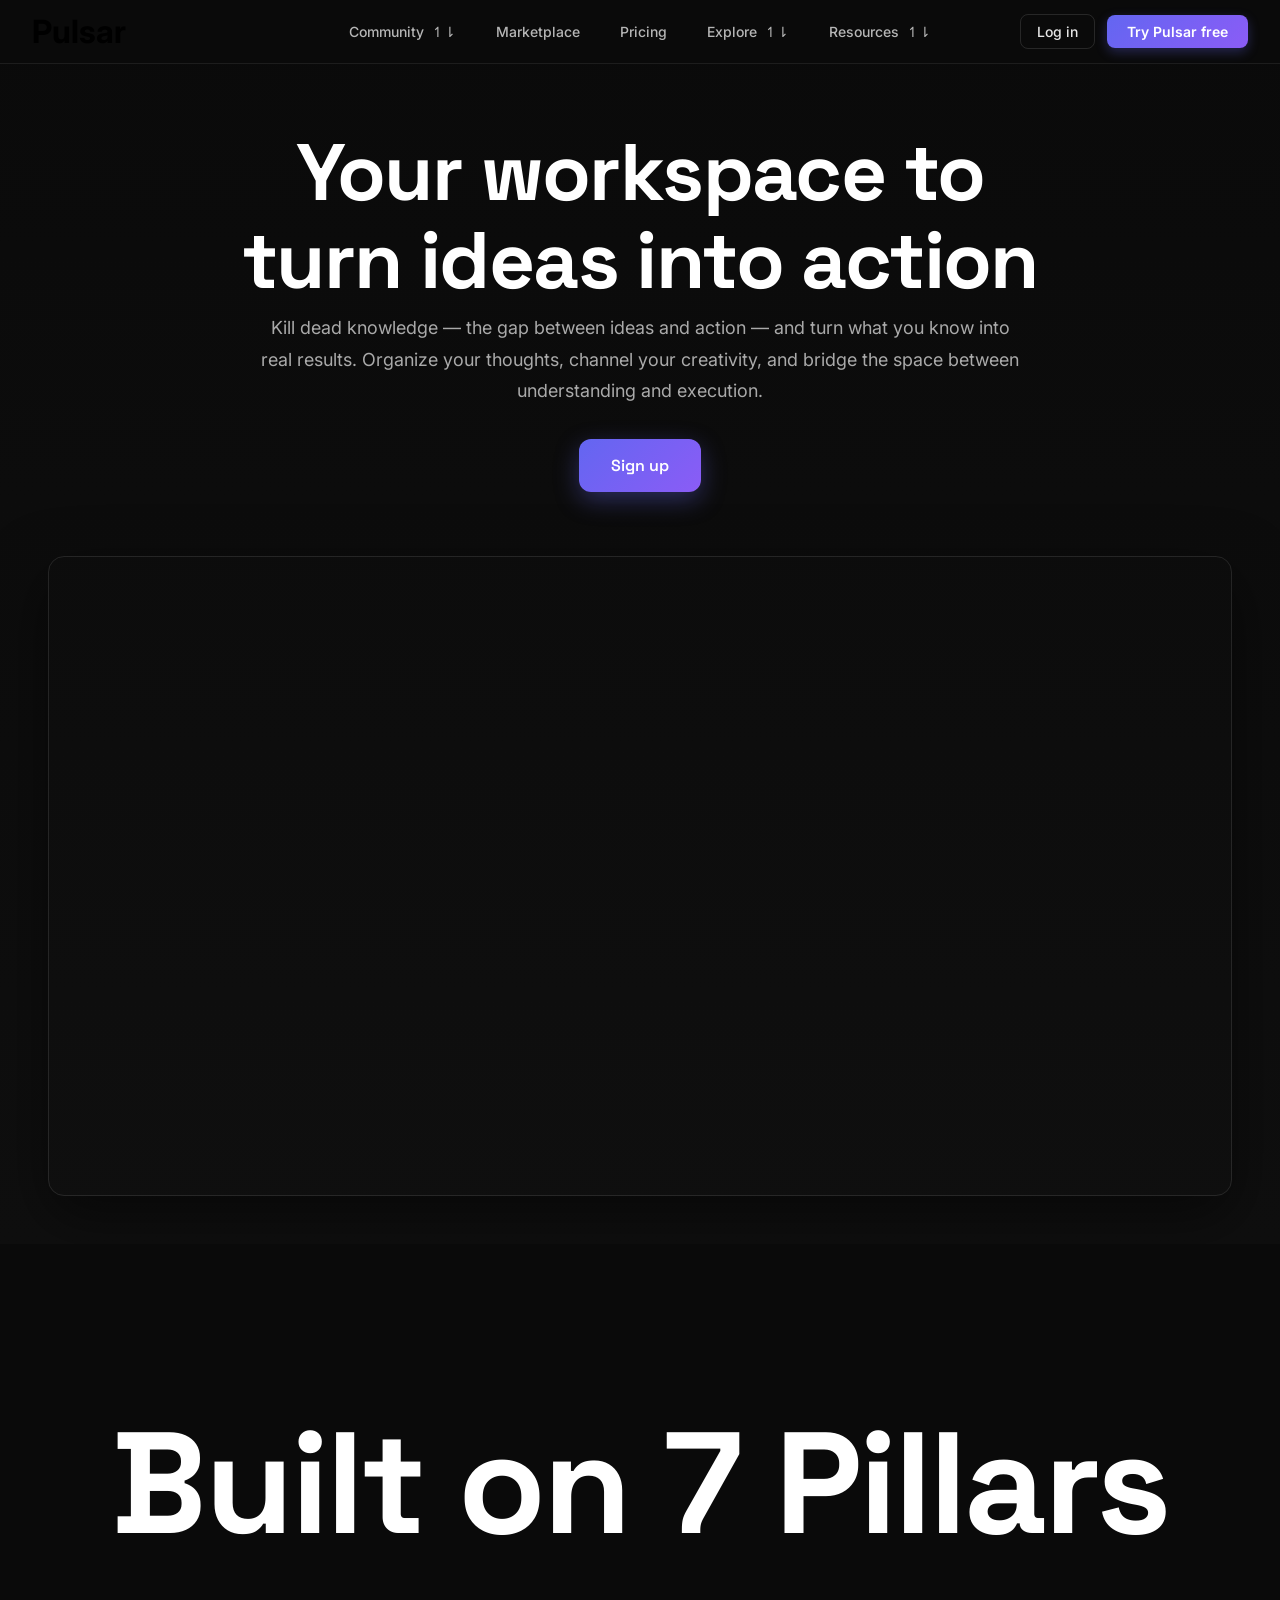
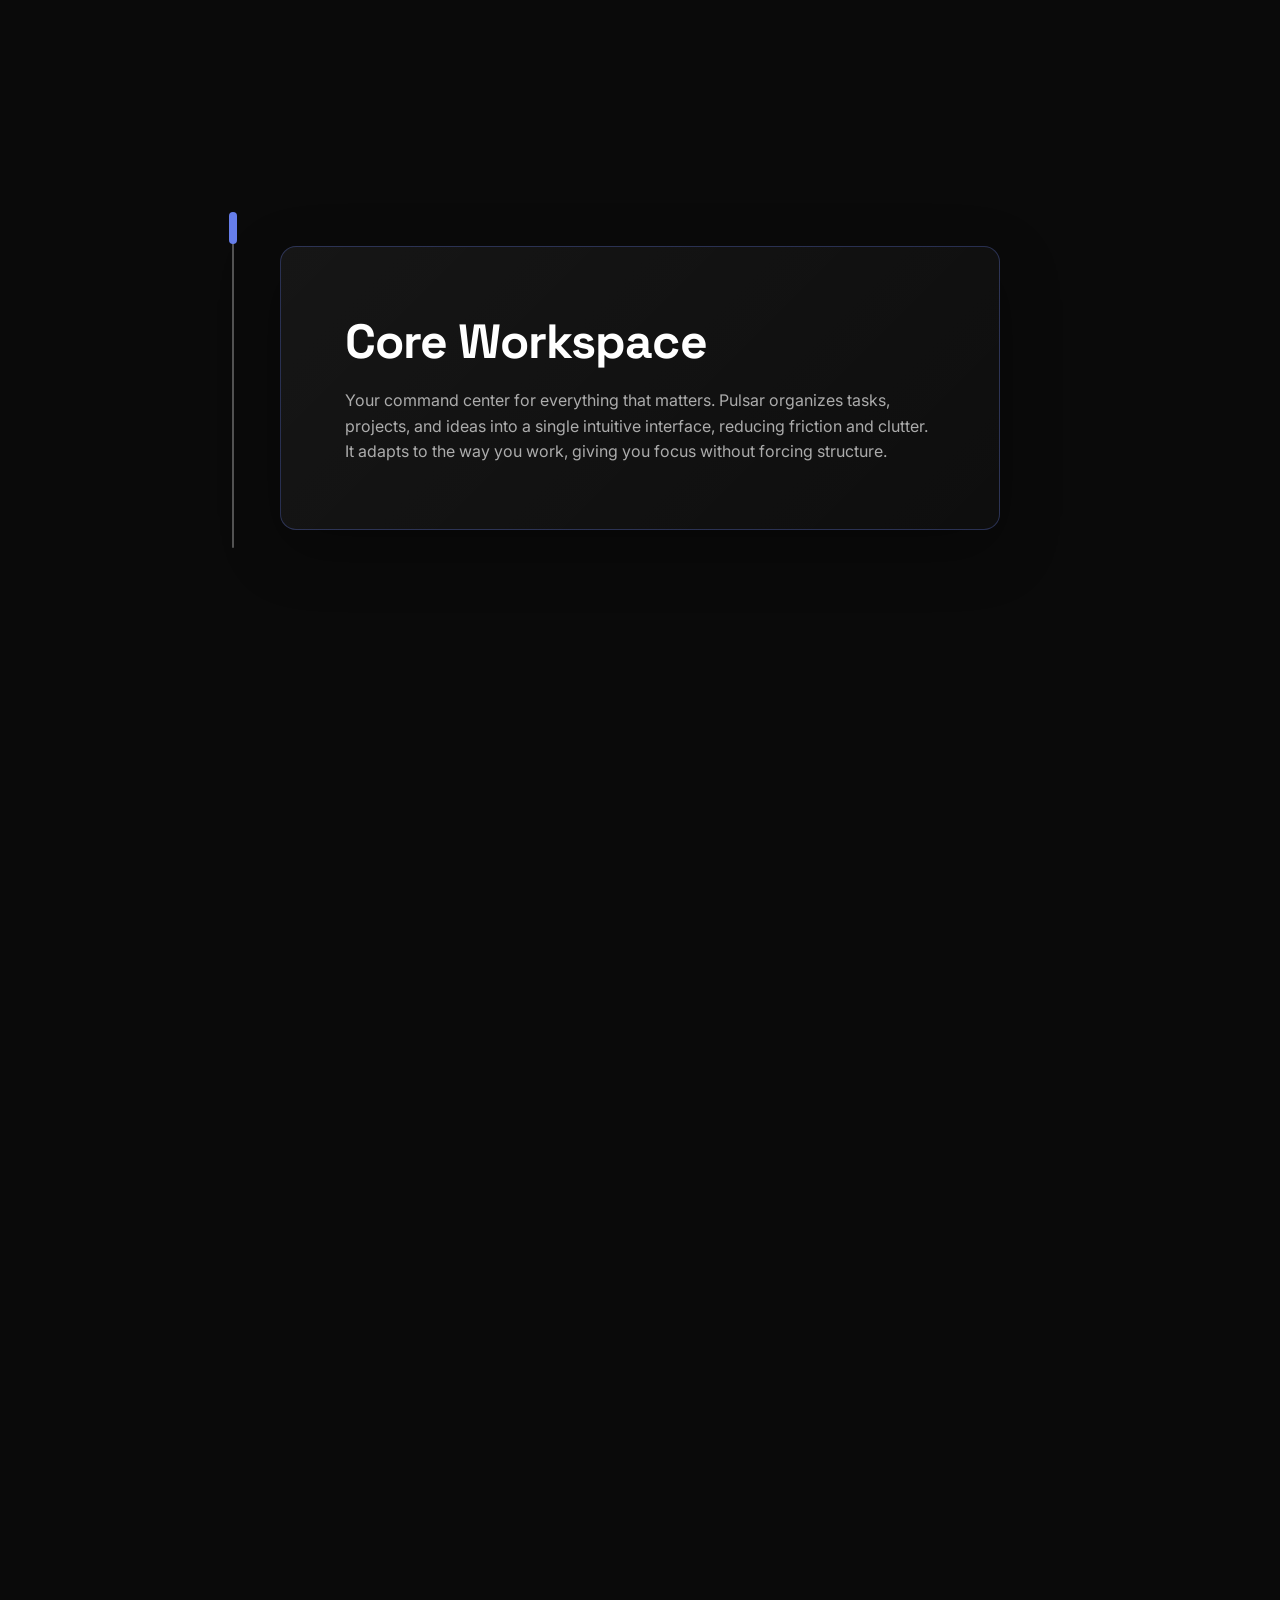
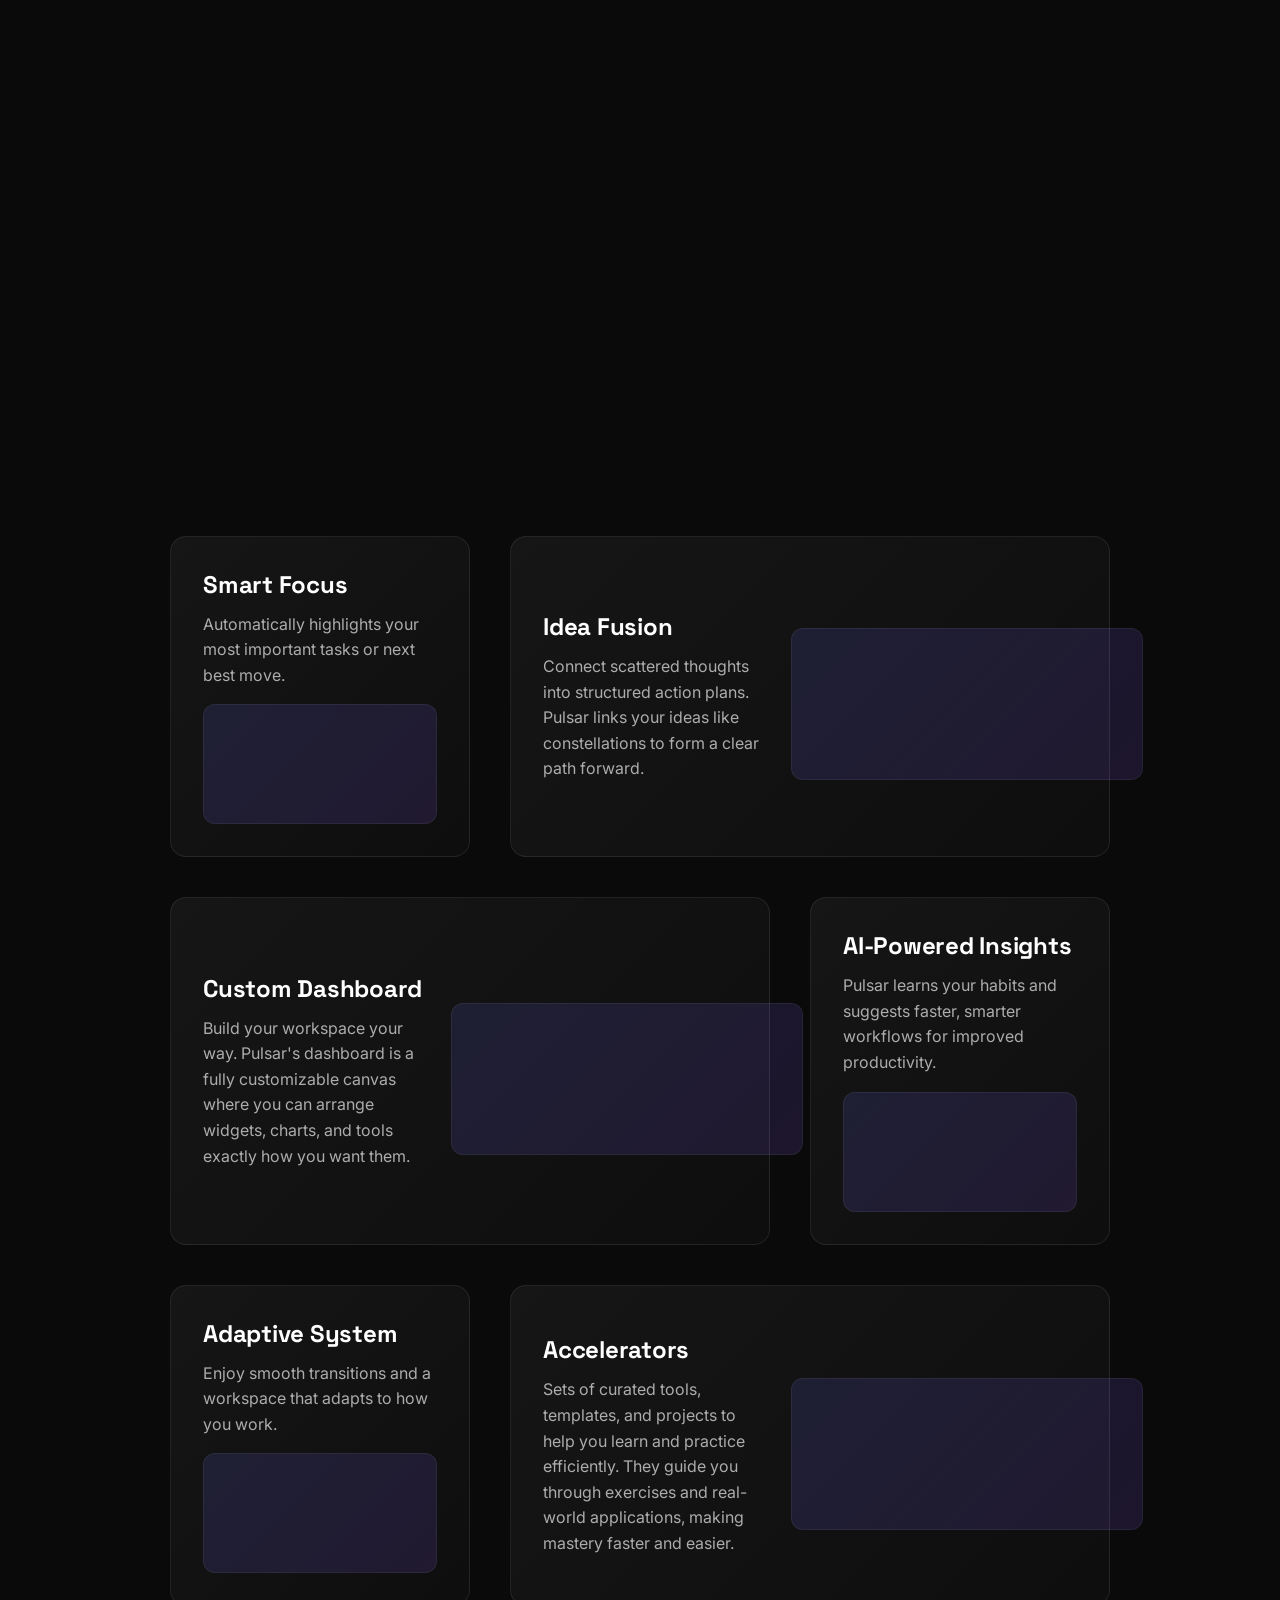
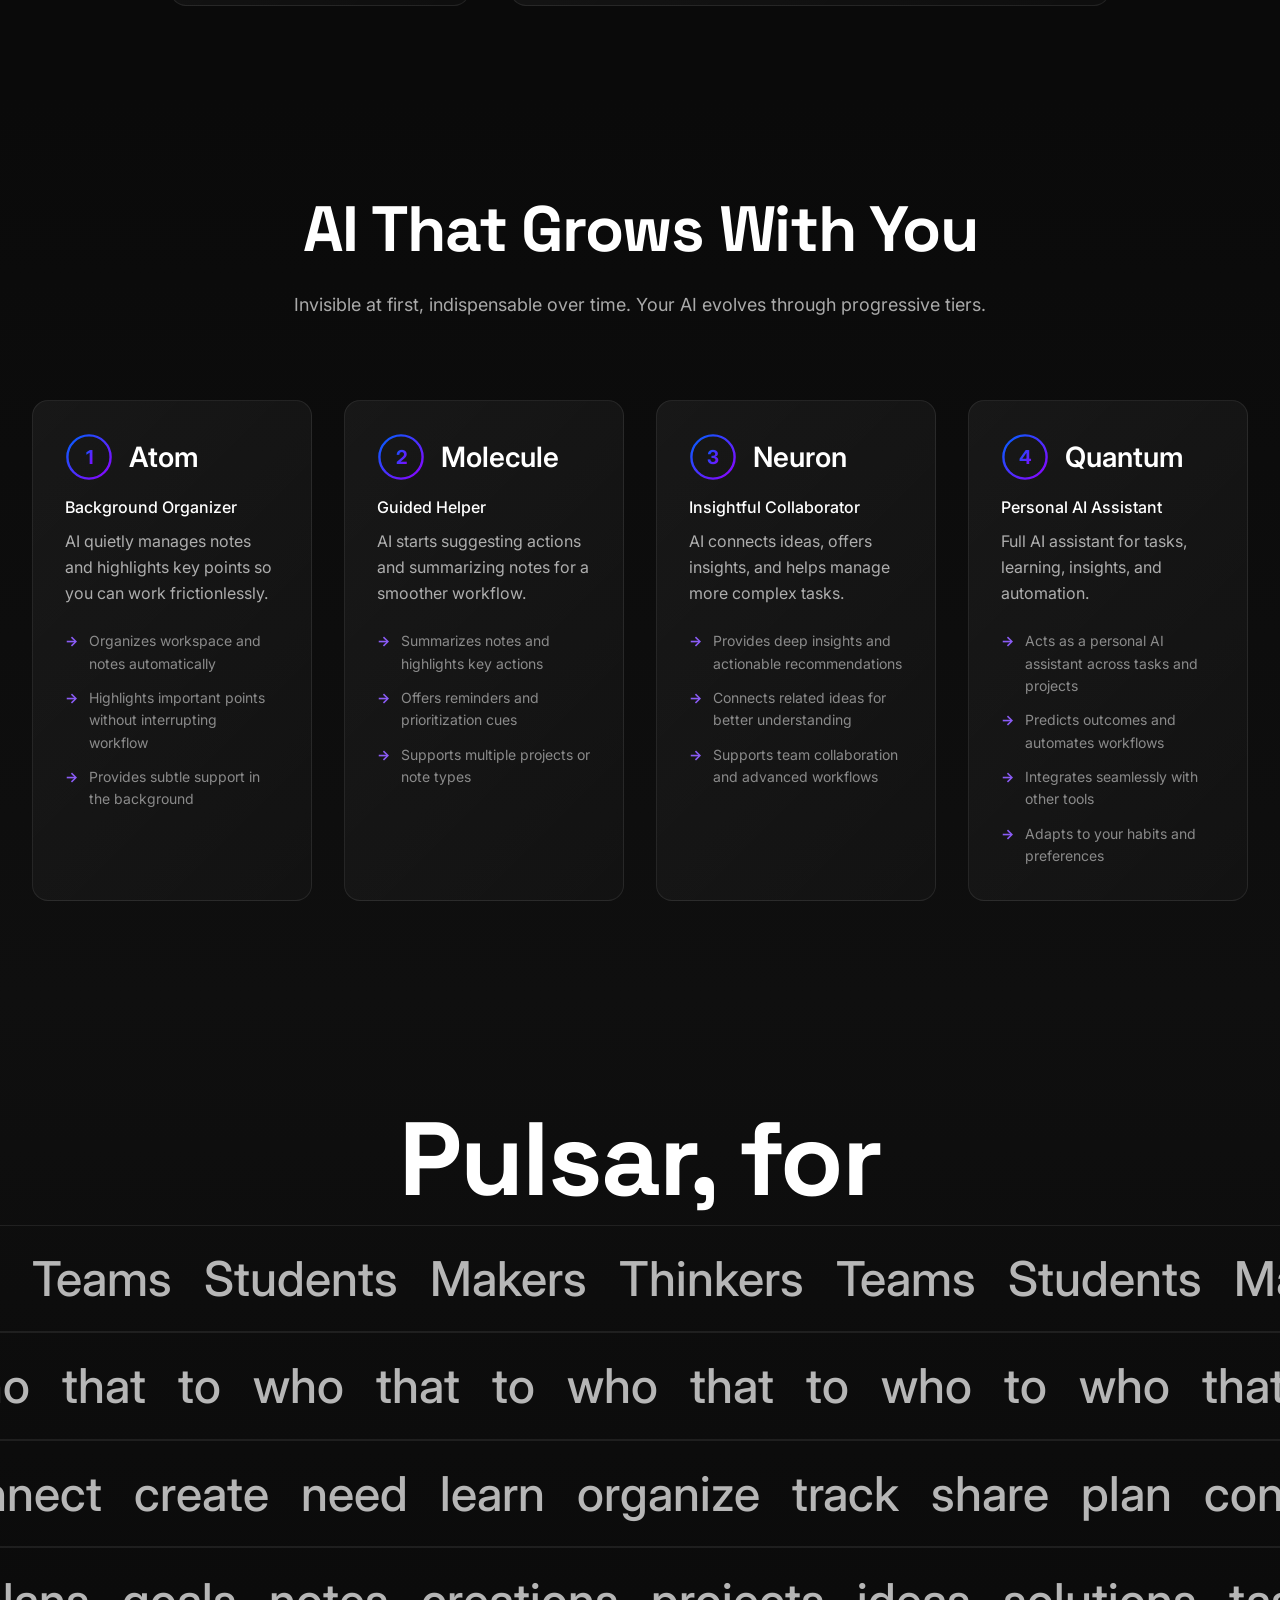
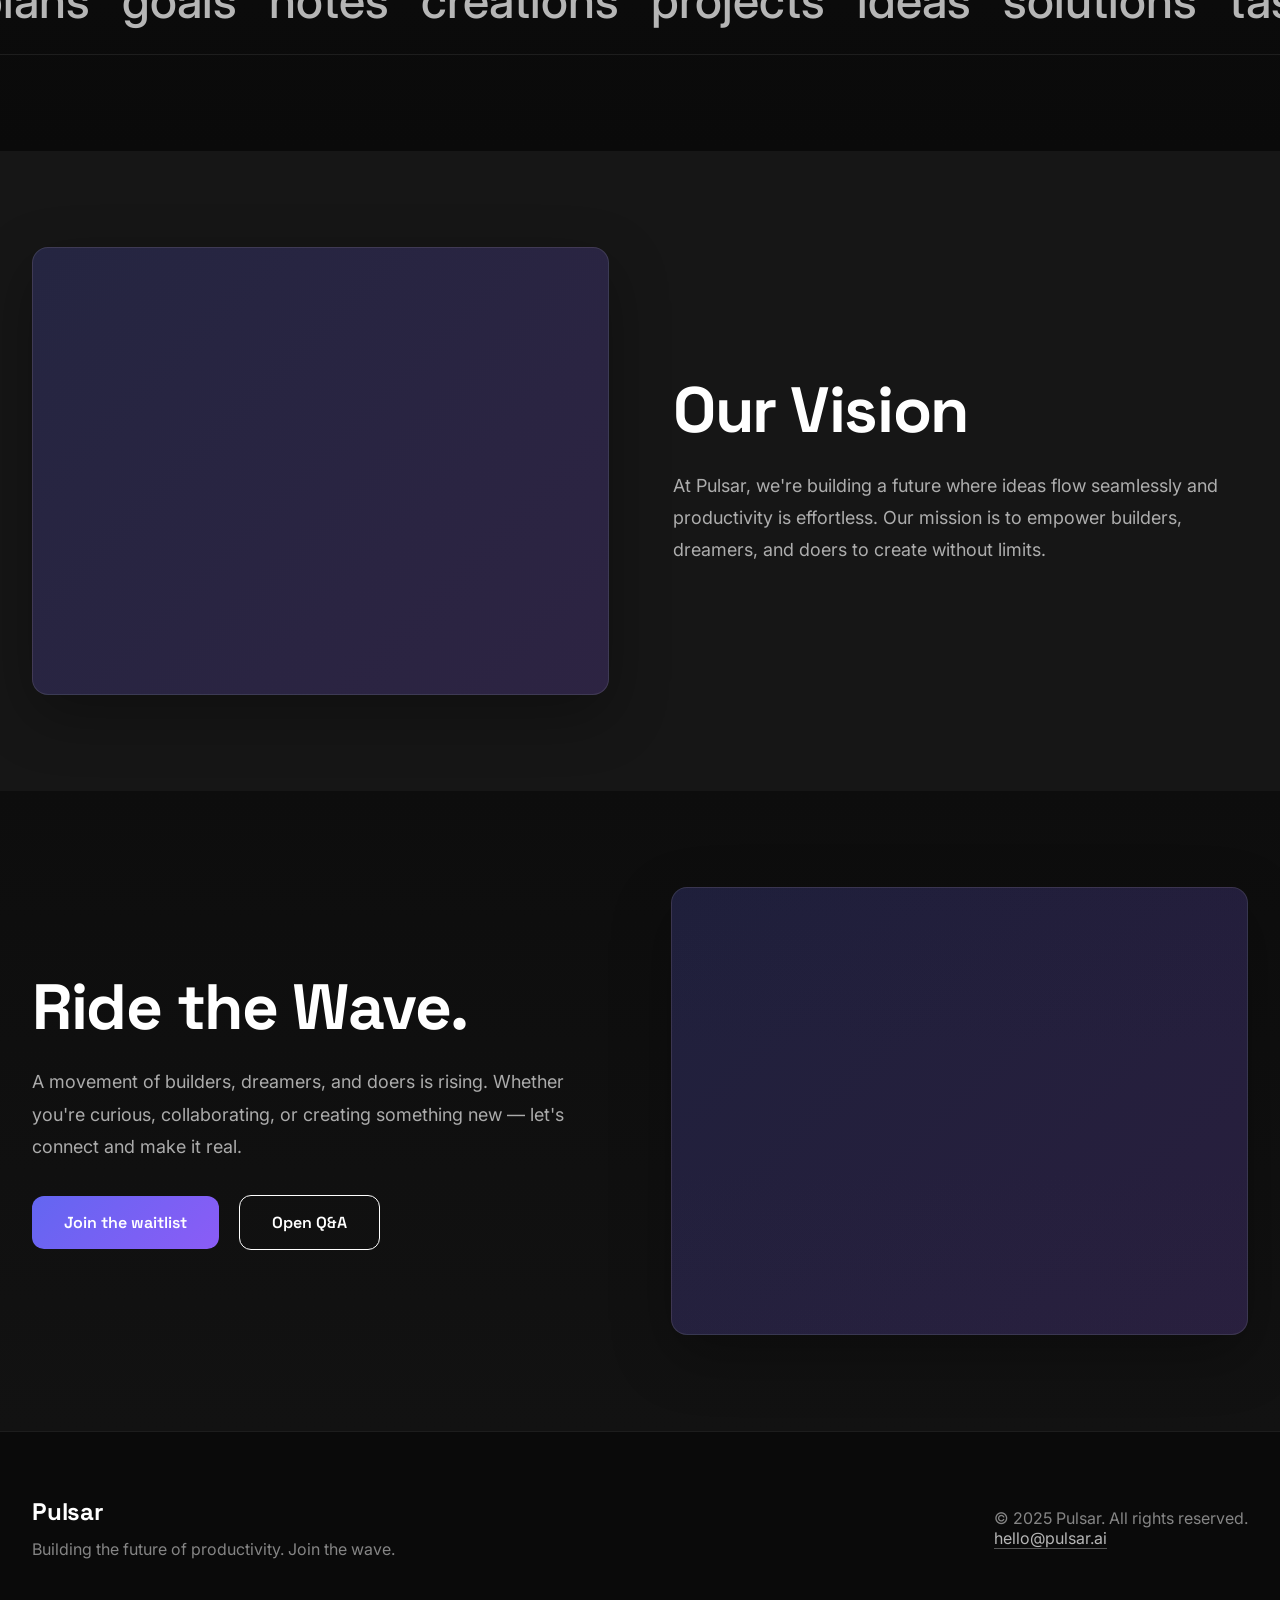
==== commit bc6be605: "your message" ====
--- a/pulsar-landing-page.html
+++ b/pulsar-landing-page.html
@@ -22,35 +22,105 @@
     </div>
 
     <nav class="navbar">
-      <button class="community-button">
-        Community 
-        <span class="navbararrowtop">&#8639</span>
-        <span class="navbararrowbottom">&#8642</span>
-      </button>
-      <div class="popup community-popup">Explore content here</div>
+      <div class="nav-item-wrapper">
+        <button class="community-button">
+          Community 
+          <span class="navbararrowtop">&#8639</span>
+          <span class="navbararrowbottom">&#8642</span>
+        </button>
+        <div class="popup community-popup">
+          <div class="popup-column">
+            <h3>Threads</h3>
+            <a href="#">General Discussion</a>
+            <a href="#">Help & Support</a>
+            <a href="#">Suggestions & Feedback</a>
+          </div>
+          
+          <div class="popup-column">
+            <h3>News</h3>
+            <a href="#">Product Updates</a>
+            <a href="#">Maintenance Notices</a>
+            <a href="#">Milestones & News</a>
+          </div>
+          
+          <div class="popup-column">
+            <h3>Socials</h3>
+            <a href="#">Discord</a>
+            <a href="#">X (Twitter)</a>
+            <a href="#">YouTube</a>
+          </div>
+        </div>
+      </div>
       
       <a class="marketplace-link">Marketplace</a>
       
       <a class="pricing-link">Pricing</a>
       
-      <button class="explore-button">
-        Explore 
-        <span class="navbararrowtop">&#8639</span>
-        <span class="navbararrowbottom">&#8642</span>
-      </button>
-      <div class="popup explore-popup">
-        <!-- Content for explore popup -->
-        <p>Explore content here</p>
+      <div class="nav-item-wrapper">
+        <button class="explore-button">
+          Explore 
+          <span class="navbararrowtop">&#8639</span>
+          <span class="navbararrowbottom">&#8642</span>
+        </button>
+        <div class="popup explore-popup">
+          <div class="popup-column">
+            <h3>Features</h3>
+            <a href="#">Trading Dashboard</a>
+            <a href="#">Pattern Detection</a>
+            <a href="#">Risk Tools</a>
+          </div>
+          
+          <div class="popup-column">
+            <h3>AI</h3>
+            <a href="#">Prediction Models</a>
+            <a href="#">Pattern Recognition Model</a>
+            <a href="#">Analytics Engine</a>
+          </div>
+          
+          <div class="popup-column">
+            <h3>General</h3>
+            <a href="#">About Pulsar</a>
+            <a href="#">Vision & Mission</a>
+            <a href="#">Pricing</a>
+          </div>
+        </div>
       </div>
       
-      <button class="resources-button">
-        Resources 
-        <span class="navbararrowtop">&#8639</span>
-        <span class="navbararrowbottom">&#8642</span>
-      </button>
-      <div class="popup resources-popup">
-        <!-- Content for resources popup -->
-        <p>Resources content here</p>
+      <div class="nav-item-wrapper">
+        <button class="resources-button">
+          Resources 
+          <span class="navbararrowtop">&#8639</span>
+          <span class="navbararrowbottom">&#8642</span>
+        </button>
+        <div class="popup resources-popup">
+          <div class="popup-column">
+            <h3>Documentation</h3>
+            <a href="#">Getting Started Guide</a>
+            <a href="#">API Reference</a>
+            <a href="#">System Requirements</a>
+          </div>
+          
+          <div class="popup-column">
+            <h3>Learn</h3>
+            <a href="#">Beginner Tutorials</a>
+            <a href="#">Feature Walkthroughs</a>
+            <a href="#">Example Projects / Demos</a>
+          </div>
+          
+          <div class="popup-column">
+            <h3>Tools & Downloads</h3>
+            <a href="#">SDKs</a>
+            <a href="#">Template Scripts</a>
+            <a href="#">Model Files / Configs</a>
+          </div>
+          
+          <div class="popup-column">
+            <h3>Knowledge Base</h3>
+            <a href="#">FAQs</a>
+            <a href="#">Troubleshooting</a>
+            <a href="#">Concept Explanations</a>
+          </div>
+        </div>
       </div>
     </nav>
 
--- a/css/components.css
+++ b/css/components.css
@@ -34,72 +34,95 @@
   margin-left: -0.25rem;
 }
 
+.nav-item-wrapper {
+  position: relative;
+  display: inline-block;
+}
+
 .popup {
-  position: absolute;
-  background-color: #000;
-  color: white;
-  padding: 20px;
-  min-width: 200px;
-  z-index: 1000;
-  top: 100%;
+  position: fixed;
+  top: 3rem; /* Height of navbar */
   left: 0;
   right: 0;
-  height: 5rem;
+  width: 100%;
+  background-color: rgba(10, 10, 10, 0.98);
+  backdrop-filter: blur(10px);
+  color: white;
+  padding: 3rem 4rem;
+  z-index: 99;
+  border-bottom: 0.0625em solid var(--color-border-primary);
+  
+  /* Flexbox for columns */
+  display: flex;
+  gap: 4rem;
+  justify-content: left;
+  align-items: flex-start;
   
   /* Initial hidden state */
   opacity: 0;
-  transform: translateY(-20px);
   pointer-events: none;
   
   /* Transition properties */
-  transition: opacity 0.3s ease, transform 0.3s ease;
-}
-
-/* Show popup on hover - only when NOT locked and NOT this specific popup is locked */
-.community-button:hover + .community-popup:not(.locked-closed),
-.community-popup:hover:not(.locked-closed) {
+  transition: opacity 0.3s ease;
+}
+
+/* Show popup on hover - button or popup itself */
+.nav-item-wrapper:hover .popup:not(.locked-closed),
+.popup:hover:not(.locked-closed) {
   opacity: 1;
-  transform: translateY(0);
-  pointer-events: auto;
-}
-
-.explore-button:hover + .explore-popup:not(.locked-closed),
-.explore-popup:hover:not(.locked-closed) {
-  opacity: 1;
-  transform: translateY(0);
-  pointer-events: auto;
-}
-
-.resources-button:hover + .resources-popup:not(.locked-closed),
-.resources-popup:hover:not(.locked-closed) {
-  opacity: 1;
-  transform: translateY(0);
   pointer-events: auto;
 }
 
 /* Show popup when active (clicked) */
 .popup.active {
   opacity: 1;
-  transform: translateY(0);
   pointer-events: auto;
 }
 
-/* Disable hover when any popup is locked open */
-body:has(.popup.active) .community-button:hover + .community-popup:not(.active),
-body:has(.popup.active) .explore-button:hover + .explore-popup:not(.active),
-body:has(.popup.active) .resources-button:hover + .resources-popup:not(.active) {
-  opacity: 0;
-  transform: translateY(-20px);
-  pointer-events: none;
-}
-
-.community-popup {
+/* Override for locked state */
+.popup.locked-closed {
+  opacity: 0 !important;
+  pointer-events: none !important;
+}
+
+/* Disable hover when another popup is locked open */
+body:has(.popup.active) .nav-item-wrapper:hover .popup:not(.active),
+body:has(.popup.active) .popup:not(.active):hover {
+  opacity: 0 !important;
+  pointer-events: none !important;
+}
+
+/* Popup columns */
+.popup-column {
   display: flex;
-  column-gap: 4rem;
-  justify-content: left;
-  align-items: center;
-  font-weight: 500;
-  font-size: 1rem;
+  flex-direction: column;
+  gap: 0.75rem;
+  min-width: 14rem;
+}
+
+.popup-column h3 {
+  font-family: var(--font-secondary);
+  font-weight: 600;
+  font-size: var(--font-size-lg);
+  color: var(--color-text-primary);
+  margin-bottom: 0.5rem;
+  letter-spacing: -0.01em;
+}
+
+.popup-column a {
+  font-family: var(--font-primary);
+  font-size: var(--font-size-sm);
+  color: var(--color-text-quaternary);
+  text-decoration: none;
+  transition: all var(--transition-fast);
+  padding: 0.5rem 0.75rem;
+  border-radius: var(--radius-sm);
+  margin: -0.25rem -0.75rem;
+}
+
+.popup-column a:hover {
+  color: var(--color-text-primary);
+  background-color: rgba(255, 255, 255, 0.05);
 }
 
 /* Auth Buttons */
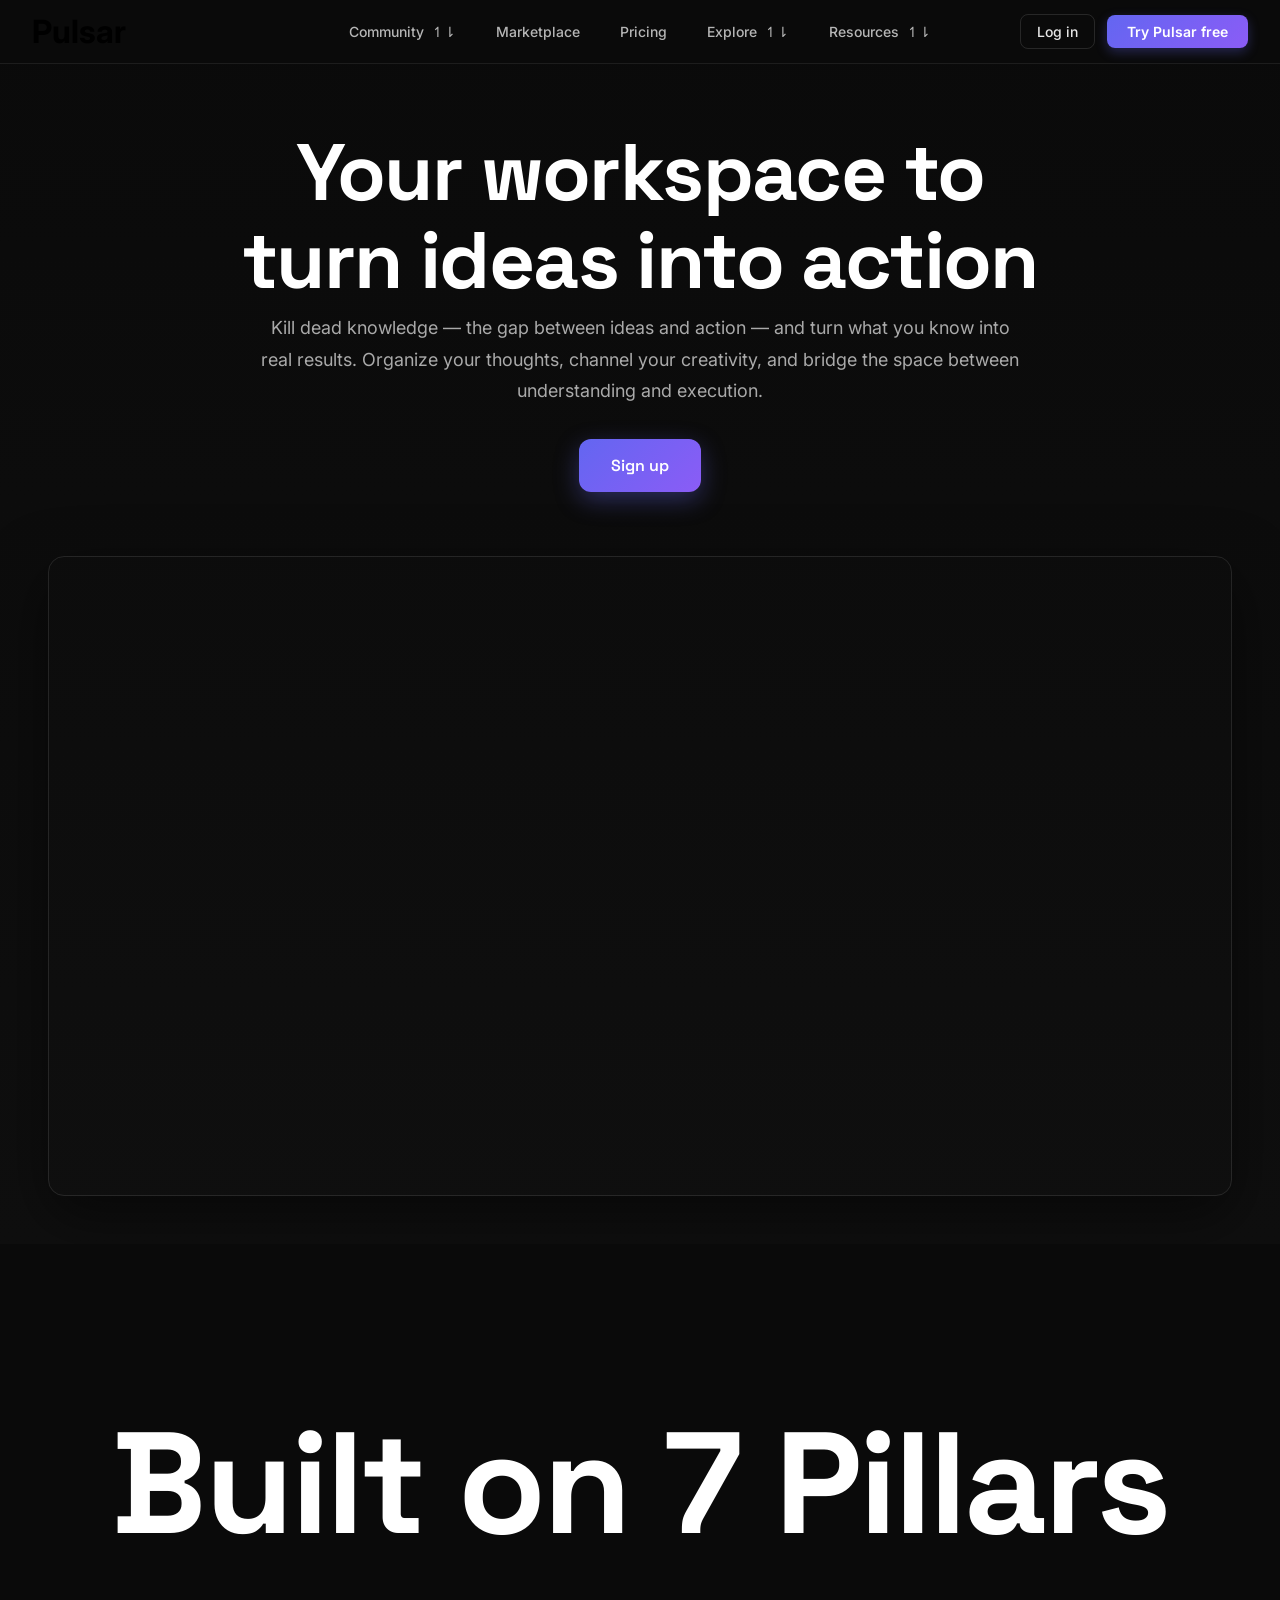
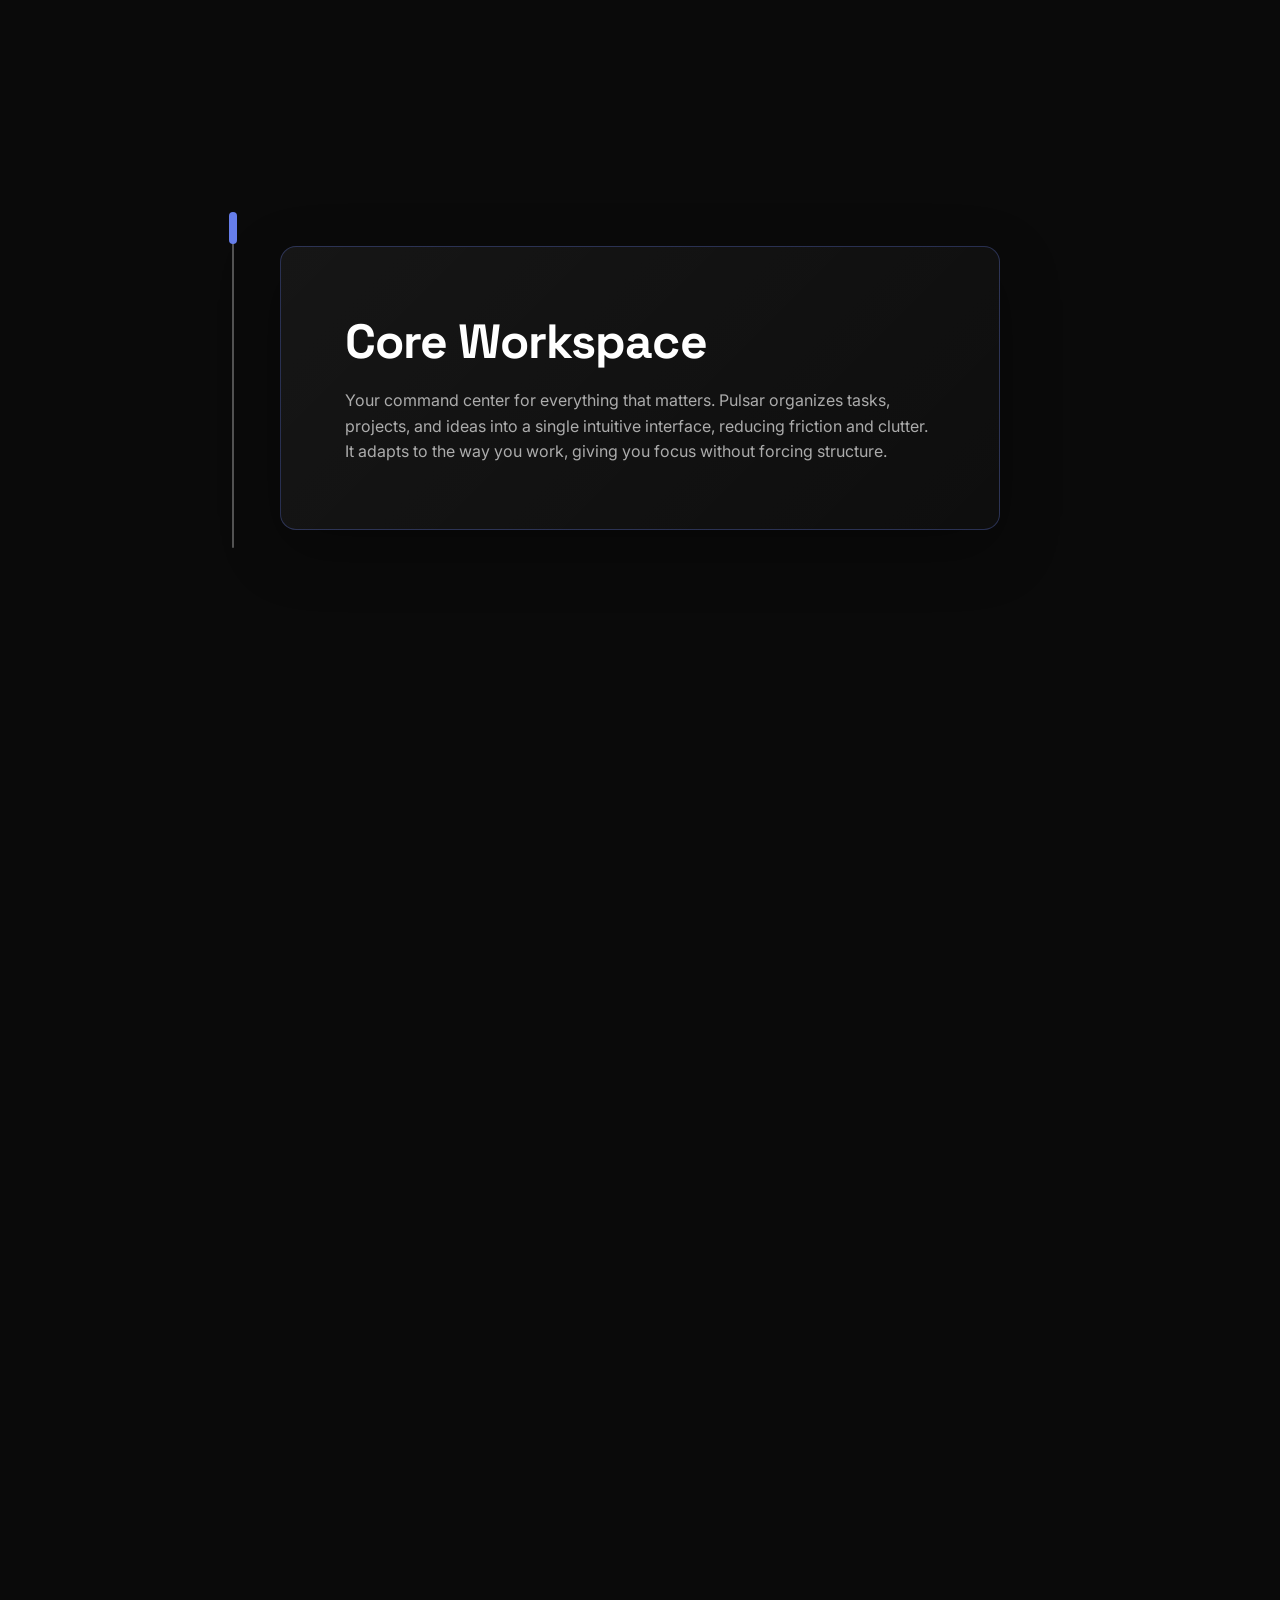
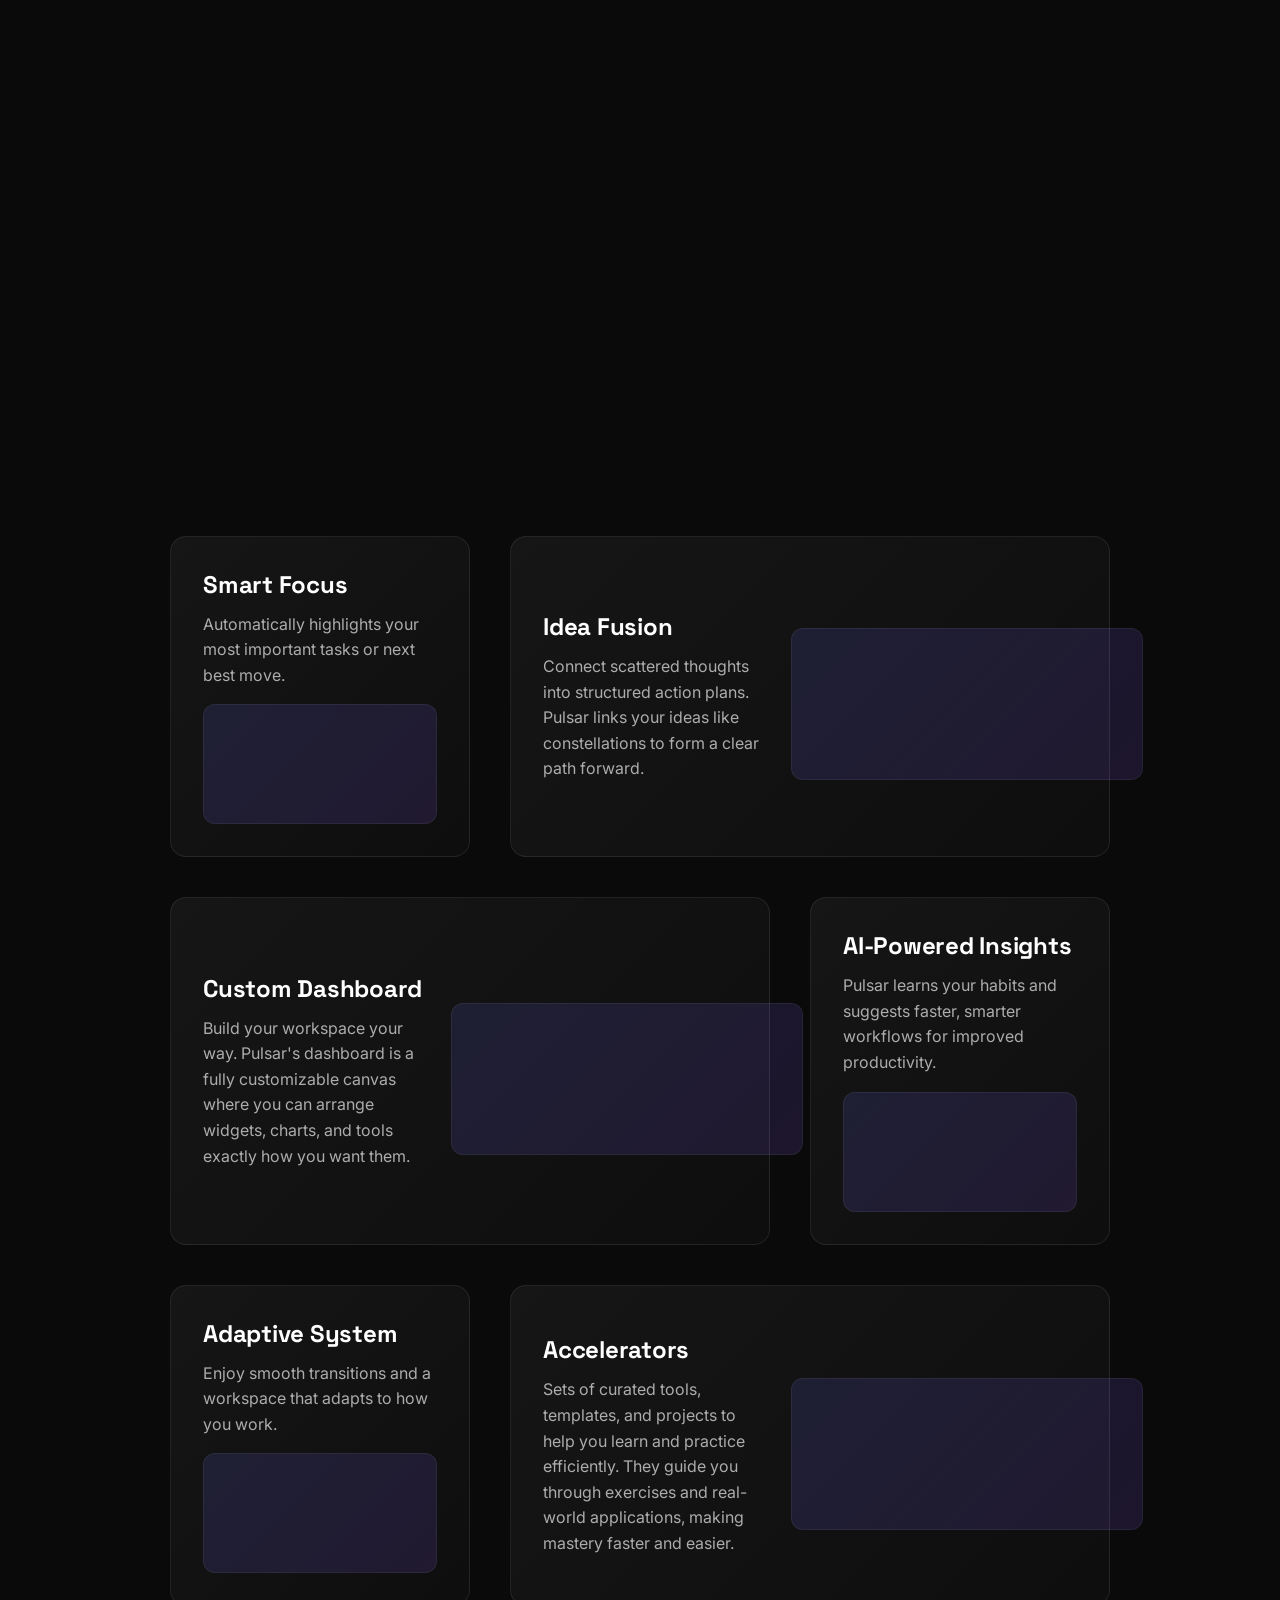
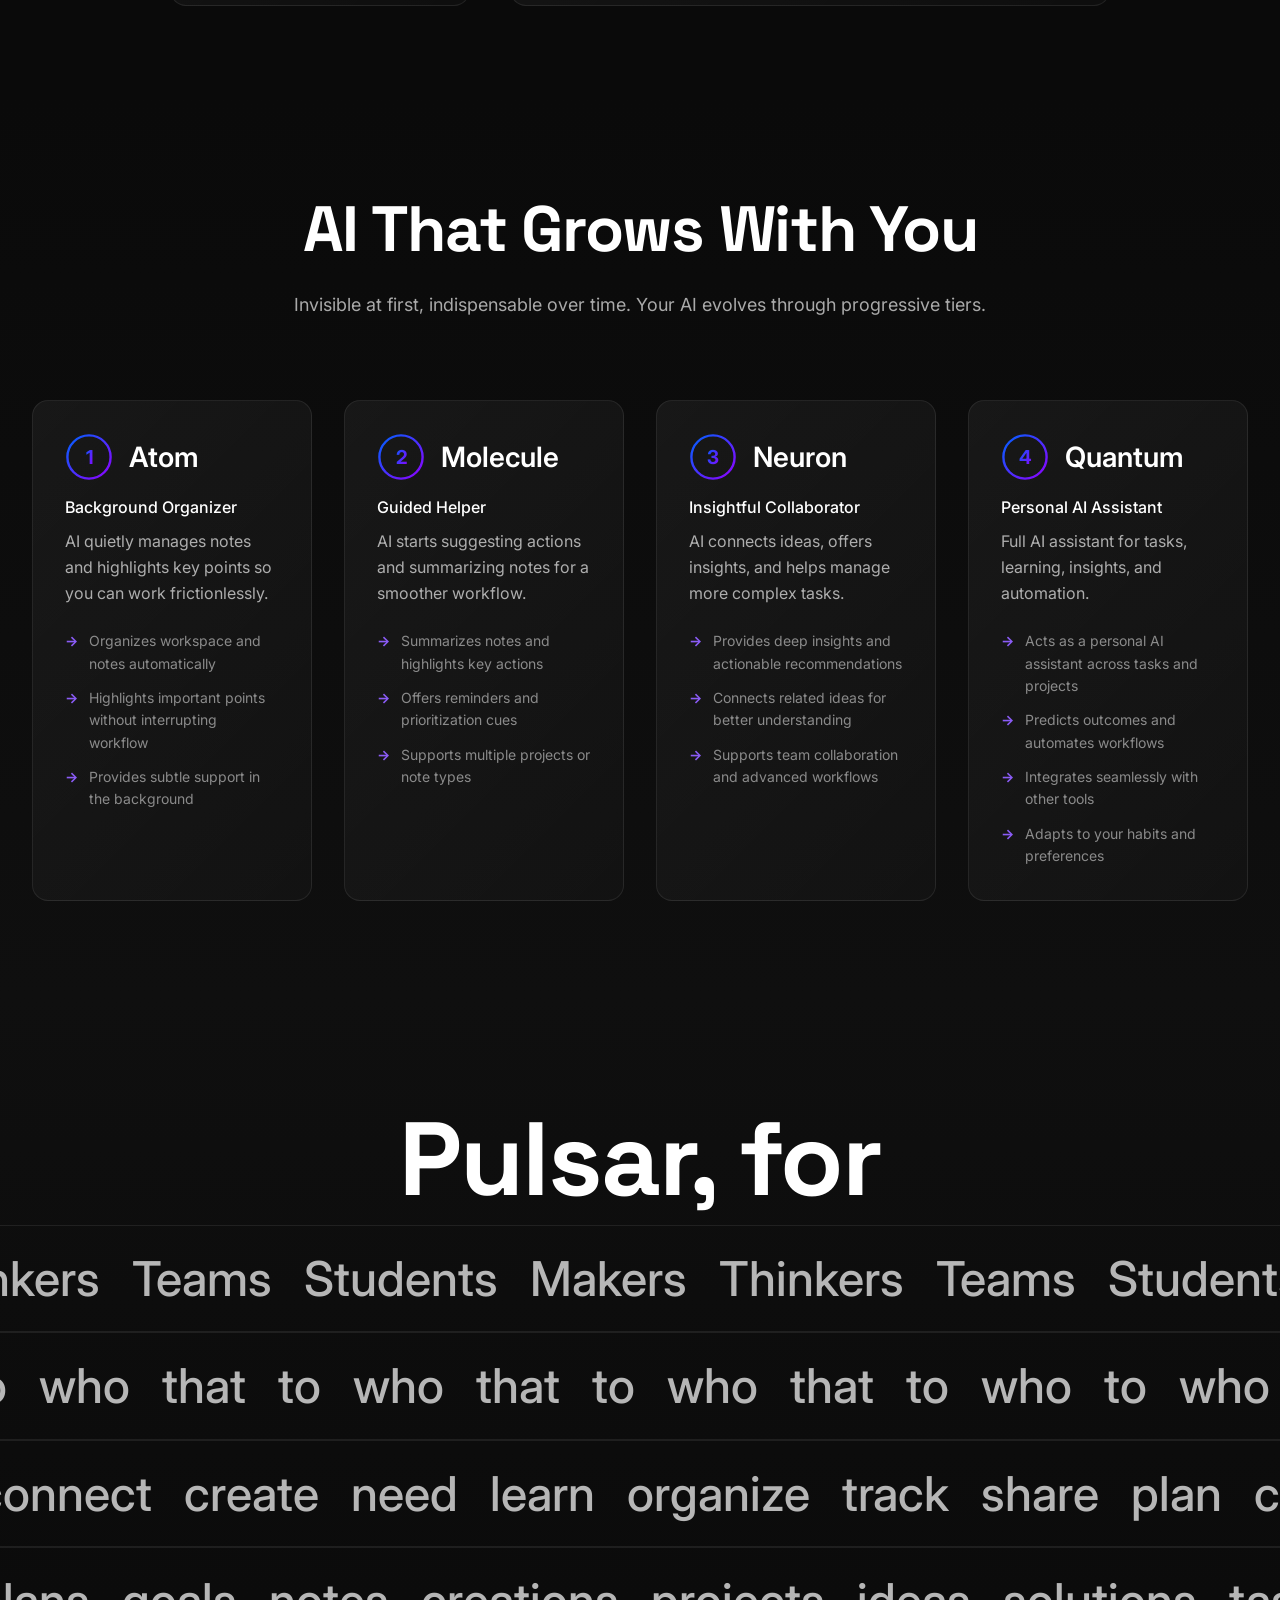
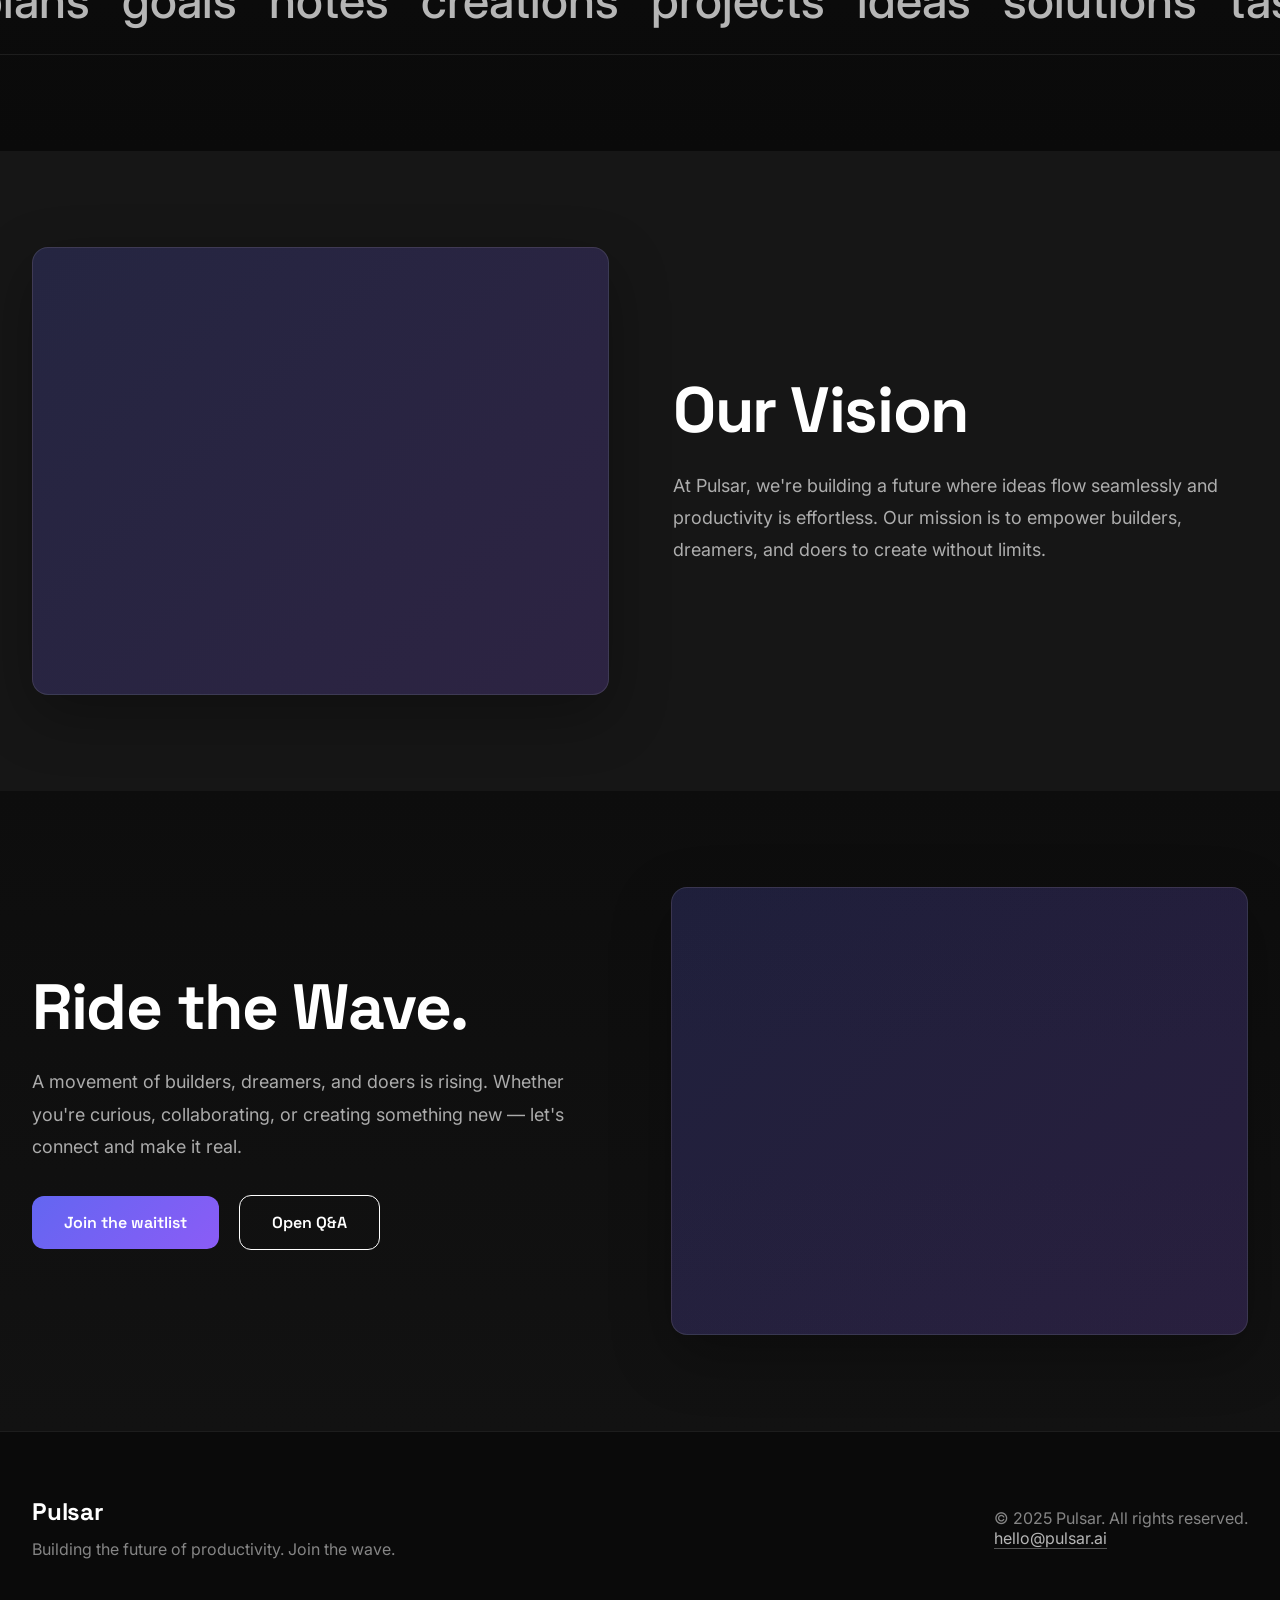
==== commit 164b0d4f: "added V1 of login/signup page" ====
--- a/pulsar-landing-page.html
+++ b/pulsar-landing-page.html
@@ -125,8 +125,8 @@
     </nav>
 
     <div class="header-right">
-      <button class="log-in">Log in</button>
-      <button class="tpf">Try Pulsar free</button>
+    <button class="log-in" onclick="window.location.href='pulsar-log-page.html#login'">Log in</button>
+    <button class="tpf" onclick="window.location.href='pulsar-log-page.html#signup'">Try Pulsar free</button>
 
       <button class="hamburger" aria-label="Toggle Menu">
         <div></div>
@@ -155,7 +155,7 @@
           Kill dead knowledge — the gap between ideas and action — and turn what you know into real results. 
           Organize your thoughts, channel your creativity, and bridge the space between understanding and execution.
         </p>
-        <button id="heropagecta">Sign up</button>
+        <button id="heropagecta" onclick="window.location.href='pulsar-log-page.html#signup'">Sign up</button>
       </div>
       <div id="heroimage"></div>
     </section>
--- a/css/layout.css
+++ b/css/layout.css
@@ -318,4 +318,84 @@
   z-index: 10;
   pointer-events: none;
   margin-top: -800vh; /* Pull it back up to overlap spacers */
+}
+
+/* Auth Page Layout */
+.auth-page {
+  display: flex;
+  flex-direction: column;
+  min-height: 100vh;
+  background-color: var(--color-bg-primary);
+}
+
+.auth-header {
+  background-color: var(--color-border-primary);
+  height: 4rem;
+  border-bottom: 0.0625rem solid var(--color-border-primary);
+  display: flex;
+  align-items: center;
+  padding: 0 2rem;
+}
+
+.auth-main-split {
+  flex: 1;
+  display: flex;
+  align-items: center;
+  justify-content: center;
+  padding: 2rem;
+  padding-top: 6rem; /* Adjust this value to shift down more/less */
+}
+
+.auth-container {
+  display: flex;
+  width: 100%;
+  max-width: 75rem;
+  min-height: 32rem;
+  background-color: var(--color-border-primary);
+  border: 0.0625rem solid var(--color-border-primary);
+  border-radius: var(--radius-lg);
+  box-shadow: var(--shadow-xl);
+  overflow: hidden;
+}
+
+.auth-left {
+  flex: 1;
+  display: flex;
+  align-items: center;
+  justify-content: center;
+  padding: 3rem;
+  background-color: rgb(27, 27, 27);
+}
+
+.auth-welcome {
+  max-width: 28rem;
+  text-align: left;
+}
+
+.auth-divider-line {
+  width: 0.0625rem;
+  background-color: var(--color-border-tertiary);
+}
+
+.auth-right {
+  flex: 1;
+  display: flex;
+  align-items: center;
+  justify-content: center;
+  padding: 3rem;
+  background-color: rgb(27, 27, 27);
+}
+
+.auth-form {
+  width: 100%;
+  max-width: 24rem;
+}
+
+.auth-graphic {
+  width: 100%;
+  height: 12rem;
+  margin-top: 2rem;
+  background: linear-gradient(135deg, rgba(99, 102, 241, 0.15) 0%, rgba(139, 92, 246, 0.15) 100%);
+  border: 0.0625rem solid var(--color-border-secondary);
+  border-radius: var(--radius-md);
 }
--- a/css/components.css
+++ b/css/components.css
@@ -658,4 +658,215 @@
 
 .pillar-content-card[data-index="6"] {
   border-color: rgba(161, 140, 209, 0.3);
+}
+
+/* Auth Components */
+.auth-title {
+  font-family: var(--font-secondary);
+  font-weight: 700;
+  font-size: 2rem;
+  color: var(--color-text-primary);
+  margin-bottom: 0.5rem;
+  text-align: center;
+}
+
+.auth-subtitle {
+  font-size: var(--font-size-xs);
+  color: var(--color-text-quinary);
+  text-align: center;
+  margin-bottom: 2rem;
+}
+
+.form-group {
+  margin-bottom: 1.5rem;
+}
+
+.form-label {
+  display: block;
+  font-size: var(--font-size-xs);
+  font-weight: 500;
+  color: var(--color-text-secondary);
+  margin-bottom: 0.5rem;
+}
+
+.form-input {
+  width: 100%;
+  padding: 0.75rem 1rem;
+  background-color: rgb(45, 45, 45);
+  border: 0.0625rem solid var(--color-border-tertiary);
+  border-radius: var(--radius-sm);
+  color: var(--color-text-primary);
+  font-size: var(--font-size-xs);
+  font-family: var(--font-primary);
+  transition: all var(--transition-fast);
+}
+
+.form-input:focus {
+  outline: none;
+  border-color: rgba(99, 102, 241, 0.5);
+  background-color: rgb(40, 40, 40);
+}
+
+.form-input::placeholder {
+  color: rgba(255, 255, 255, 0.3);
+}
+
+.btn-social {
+  width: 100%;
+  padding: 0.75rem 1rem;
+  background-color: rgb(45, 45, 45);
+  border: 0.0625rem solid var(--color-border-tertiary);
+  border-radius: var(--radius-sm);
+  color: var(--color-text-secondary);
+  font-family: var(--font-primary);
+  font-weight: 500;
+  font-size: var(--font-size-xs);
+  cursor: pointer;
+  transition: all var(--transition-fast);
+  display: flex;
+  align-items: center;
+  justify-content: center;
+  gap: 0.75rem;
+}
+
+.btn-social:hover {
+  background-color: rgb(52, 52, 52);
+  border-color: var(--color-border-hover);
+}
+
+.btn-social:active {
+  background-color: rgb(60, 60, 60);
+}
+
+.social-buttons {
+  display: flex;
+  flex-direction: column;
+  gap: 0.75rem;
+}
+
+.divider {
+  display: flex;
+  align-items: center;
+  margin: 1.5rem 0;
+  color: var(--color-text-quinary);
+  font-size: 0.75rem;
+}
+
+.divider::before,
+.divider::after {
+  content: "";
+  flex: 1;
+  height: 0.0625rem;
+  background-color: var(--color-border-tertiary);
+}
+
+.divider span {
+  padding: 0 1rem;
+}
+
+.forgot-password {
+  text-align: right;
+  margin-top: 0.5rem;
+}
+
+.forgot-password a {
+  font-size: 0.75rem;
+  color: var(--color-text-quinary);
+  text-decoration: none;
+  transition: color var(--transition-fast);
+}
+
+.forgot-password a:hover {
+  color: var(--color-gradient-end);
+}
+
+.footer-text {
+  text-align: center;
+  margin-top: 2rem;
+  font-size: var(--font-size-xs);
+  color: var(--color-text-quinary);
+}
+
+.footer-link {
+  color: var(--color-gradient-end);
+  text-decoration: none;
+  font-weight: 500;
+  transition: color var(--transition-fast);
+}
+
+.footer-link:hover {
+  color: var(--color-gradient-start);
+}
+
+.header-link {
+  font-size: var(--font-size-xs);
+  color: var(--color-text-tertiary);
+  text-decoration: none;
+  transition: color var(--transition-fast);
+}
+
+.header-link:hover {
+  color: var(--color-text-primary);
+}
+
+.toggle-form {
+  display: none;
+}
+
+/* Auth Split Layout Components */
+.auth-title-large {
+  font-family: var(--font-secondary);
+  font-weight: 700;
+  font-size: 3rem;
+  color: var(--color-text-primary);
+  margin-bottom: 1rem;
+  line-height: 1.1;
+  letter-spacing: -0.02em;
+}
+
+.auth-description {
+  font-size: var(--font-size-md);
+  color: var(--color-text-quaternary);
+  line-height: 1.6;
+}
+
+.btn-primary {
+  width: 100%;
+  padding: 0.875rem 1.5rem;
+  background: linear-gradient(135deg, var(--color-gradient-start) 0%, var(--color-gradient-end) 100%);
+  border: none;
+  border-radius: var(--radius-sm);
+  color: white; /* This makes the text white */
+  font-family: var(--font-primary);
+  font-weight: 600;
+  font-size: var(--font-size-xs);
+  cursor: pointer;
+  transition: all var(--transition-fast);
+  box-shadow: var(--shadow-sm);
+}
+
+/* Password Toggle */
+/* Password Toggle */
+.password-wrapper {
+  position: relative;
+}
+
+.password-toggle {
+  position: absolute;
+  right: 0.75rem;
+  top: 50%;
+  transform: translateY(-50%);
+  background: none;
+  border: none;
+  color: var(--color-text-quaternary);
+  cursor: pointer;
+  padding: 0.25rem;
+  display: flex;
+  align-items: center;
+  justify-content: center;
+  transition: color var(--transition-fast);
+}
+
+.password-toggle:hover {
+  color: var(--color-text-secondary);
 }
--- a/css/utilities.css
+++ b/css/utilities.css
@@ -178,4 +178,44 @@
   .pillar-content-card h3 {
     font-size: var(--font-size-xl);
   }
+}
+
+/* Auth Page Responsive */
+@media (max-width: 480px) {
+  .auth-card {
+    padding: 2rem 1.5rem;
+  }
+
+  .auth-title {
+    font-size: 1.75rem;
+  }
+  
+  .auth-header {
+    padding: 0 1rem;
+  }
+}
+
+/* Auth Split Responsive */
+@media (max-width: 900px) {
+  .auth-container {
+    flex-direction: column;
+  }
+
+  .auth-divider-line {
+    width: 100%;
+    height: 0.0625rem;
+  }
+
+  .auth-left,
+  .auth-right {
+    padding: 2rem;
+  }
+
+  .auth-graphic {
+    height: 8rem;
+  }
+
+  .auth-title-large {
+    font-size: 2.25rem;
+  }
 }
